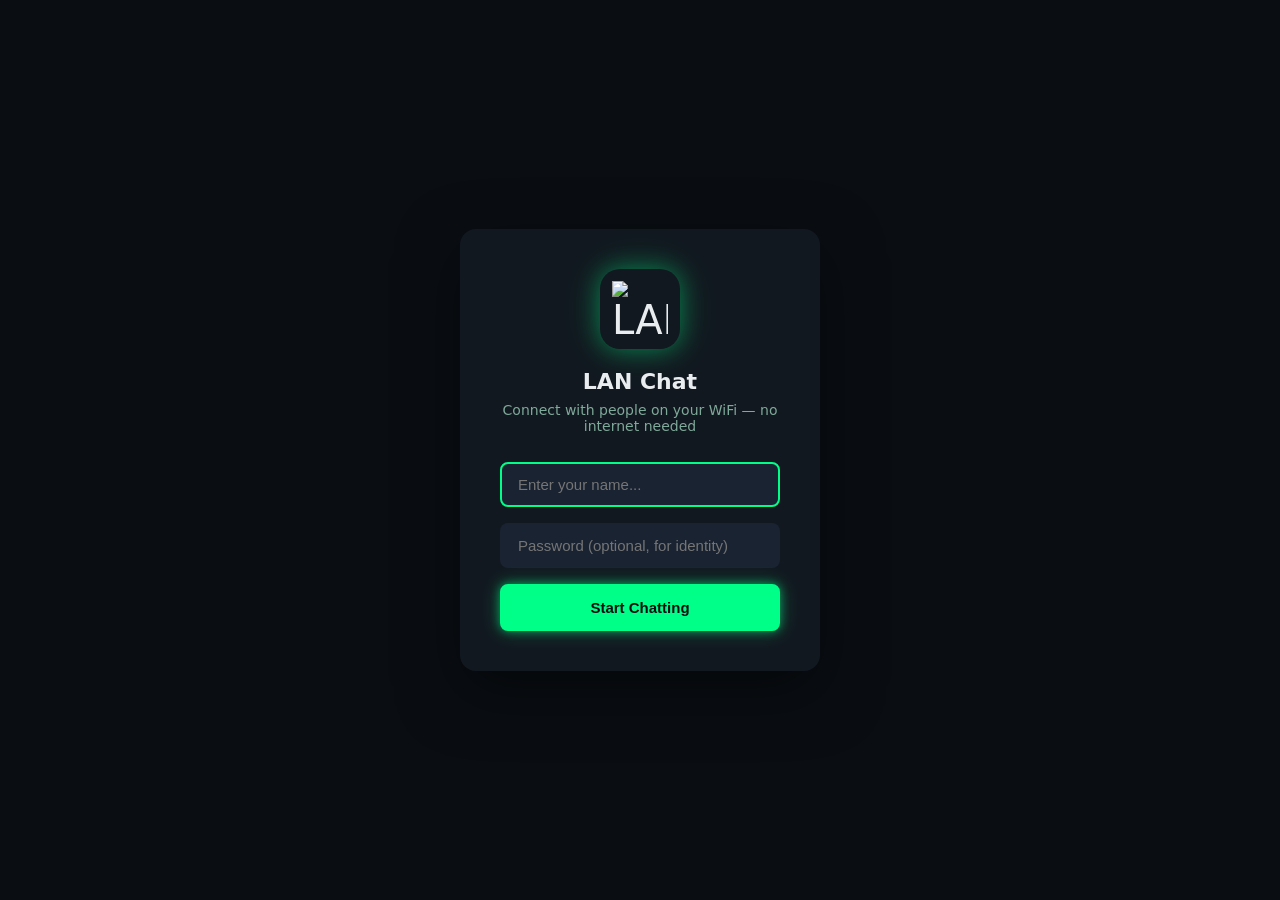
==== lan-chat-final/templates/index.html @ 5bfc0ddd "feat: proper DEV_MODE debug panel — hidden from users, auto on localhost, manual via localStorage" ====
<!DOCTYPE html>
<html lang="en">

<head>
  <meta charset="UTF-8">
  <meta name="viewport" content="width=device-width, initial-scale=1, viewport-fit=cover">
  <title>LAN Chat</title>
  <link rel="manifest" href="/static/manifest.json">
  <link rel="icon" type="image/svg+xml" href="/static/icon.svg">
  <link rel="apple-touch-icon" href="/static/icon.svg">
  <link rel="preconnect" href="https://fonts.googleapis.com">
  <link href="https://fonts.googleapis.com/css2?family=Segoe+UI:wght@400;500;600&display=swap" rel="stylesheet">
  <!-- Emoji Picker (bundled locally - works offline) -->
  <script src="/static/emoji-picker.js" type="module"></script>
  <!-- Socket.IO -->
  <script src="https://cdn.socket.io/4.7.2/socket.io.min.js"></script>

  <style>
    :root {
      --bg-primary: #0a0e13;
      --bg-secondary: #121820;
      --bg-tertiary: #1a2332;
      --bg-chat: #050a0f;
      --bubble-me: #004d3d;
      --bubble-other: #151d28;
      --text-primary: #e9edef;
      --text-secondary: #7fa999;
      --text-muted: #5a7871;
      --accent: #00ff88;
      --accent-hover: #00ff99;
      --accent-dark: #00aa66;
      --border: #1a2f28;
      --danger: #ff4455;
      --icon-btn: #00ff88;
      --neon-glow: 0 0 10px rgba(0, 255, 136, 0.5), 0 0 20px rgba(0, 255, 136, 0.3);
      --neon-glow-strong: 0 0 15px rgba(0, 255, 136, 0.8), 0 0 30px rgba(0, 255, 136, 0.4);
    }

    * {
      margin: 0;
      padding: 0;
      box-sizing: border-box;
    }

    /* ── Base layout (desktop-first) ────────────────────────────────────────── */
    html,
    body {
      height: 100%;
      margin: 0;
      padding: 0;
    }

    body {
      font-family: 'Segoe UI', -apple-system, system-ui, sans-serif;
      background: var(--bg-primary);
      color: var(--text-primary);
      height: 100vh;
      overflow: hidden;
    }

    /* Mobile: use dynamic viewport height so keyboard doesn't push content off */
    @media (max-width: 768px) {

      html,
      body {
        height: 100dvh;
        overflow: hidden;
        /* Safe-area insets for notched phones */
        padding-top: env(safe-area-inset-top);
        padding-bottom: env(safe-area-inset-bottom);
        padding-left: env(safe-area-inset-left);
        padding-right: env(safe-area-inset-right);
      }
    }

    /* LOGIN SCREEN */
    #login-screen {
      position: fixed;
      inset: 0;
      background: var(--bg-primary);
      display: flex;
      align-items: center;
      justify-content: center;
      z-index: 1000;
    }

    .login-box {
      background: var(--bg-secondary);
      border-radius: 16px;
      padding: 40px;
      width: 360px;
      text-align: center;
      box-shadow: 0 20px 60px rgba(0, 0, 0, 0.5);
    }

    .login-logo {
      width: 80px;
      height: 80px;
      background: transparent;
      border-radius: 20px;
      display: flex;
      align-items: center;
      justify-content: center;
      margin: 0 auto 20px;
      font-size: 40px;
      box-shadow: 0 0 24px rgba(0, 255, 136, 0.4), 0 0 48px rgba(0, 255, 136, 0.15);
    }

    .login-box h1 {
      font-size: 22px;
      margin-bottom: 8px;
    }

    .login-box p {
      color: var(--text-secondary);
      font-size: 14px;
      margin-bottom: 28px;
    }

    .login-input {
      width: 100%;
      background: var(--bg-tertiary);
      border: 2px solid transparent;
      border-radius: 8px;
      padding: 12px 16px;
      color: var(--text-primary);
      font-size: 15px;
      outline: none;
      transition: border-color 0.2s;
      margin-bottom: 16px;
    }

    .login-input:focus {
      border-color: var(--accent);
    }

    .login-btn {
      width: 100%;
      background: var(--accent);
      color: #0a0e13;
      border: 2px solid var(--accent);
      border-radius: 8px;
      padding: 13px;
      font-size: 15px;
      font-weight: 600;
      cursor: pointer;
      transition: all 0.3s;
      box-shadow: var(--neon-glow), inset 0 0 10px rgba(0, 255, 136, 0.2);
    }

    .login-btn:hover {
      background: var(--accent-hover);
      box-shadow: var(--neon-glow-strong), inset 0 0 15px rgba(0, 255, 136, 0.3);
      transform: scale(1.02);
    }

    .login-btn:active {
      transform: scale(0.98);
    }

    /* APP LAYOUT — desktop default */
    #app {
      display: none;
      height: 100vh;
      flex-direction: row;
    }

    /* Mobile override */
    @media (max-width: 768px) {
      #app {
        height: 100dvh;
        flex-direction: column;
      }
    }

    /* SIDEBAR */
    .sidebar {
      width: 360px;
      min-width: 300px;
      background: linear-gradient(180deg, var(--bg-secondary) 0%, var(--bg-primary) 100%);
      display: flex;
      flex-direction: column;
      border-right: 2px solid var(--accent);
      flex-shrink: 0;
      box-shadow: -2px 0 20px rgba(0, 255, 136, 0.1);
    }

    .sidebar-header {
      display: flex;
      align-items: center;
      justify-content: space-between;
      padding: 10px 16px;
      background: linear-gradient(90deg, rgba(0, 255, 136, 0.05) 0%, transparent 100%);
      height: 60px;
      flex-shrink: 0;
      border-bottom: 1px solid var(--border);
    }

    .my-avatar {
      width: 40px;
      height: 40px;
      border-radius: 50%;
      display: flex;
      align-items: center;
      justify-content: center;
      font-size: 18px;
      font-weight: 600;
      cursor: pointer;
      border: 2px solid rgba(255, 255, 255, 0.2);
      box-shadow: 0 4px 12px rgba(0, 0, 0, 0.3);
      transition: transform 0.2s, box-shadow 0.2s;
    }

    .my-avatar:hover {
      transform: scale(1.05);
      box-shadow: 0 6px 16px rgba(0, 168, 132, 0.3);
    }

    .sidebar-title {
      font-size: 20px;
      font-weight: 600;
    }

    .search-bar {
      padding: 8px 12px;
      background: var(--bg-secondary);
      flex-shrink: 0;
    }

    .search-input {
      width: 100%;
      background: var(--bg-primary);
      border: none;
      border-radius: 8px;
      padding: 9px 14px 9px 38px;
      color: var(--text-primary);
      font-size: 14px;
      outline: none;
      position: relative;
    }

    .search-wrap {
      position: relative;
    }

    .search-icon {
      position: absolute;
      left: 12px;
      top: 50%;
      transform: translateY(-50%);
      color: var(--text-muted);
      font-size: 14px;
      pointer-events: none;
    }

    .chat-list {
      flex: 1;
      overflow-y: auto;
    }

    .chat-list::-webkit-scrollbar {
      width: 6px;
    }

    .chat-list::-webkit-scrollbar-thumb {
      background: var(--bg-tertiary);
      border-radius: 3px;
    }

    .chat-item {
      display: flex;
      align-items: center;
      gap: 13px;
      padding: 12px 16px;
      cursor: pointer;
      border-bottom: 1px solid var(--border);
      transition: all 0.2s;
      border-left: 3px solid transparent;
    }

    .chat-item:hover {
      background: linear-gradient(90deg, rgba(0, 255, 136, 0.05) 0%, transparent 100%);
      border-left-color: var(--accent);
      transform: translateX(4px);
    }

    .chat-item.active {
      background: linear-gradient(90deg, rgba(0, 255, 136, 0.1) 0%, transparent 100%);
      border-left-color: var(--accent);
      box-shadow: inset 0 0 10px rgba(0, 255, 136, 0.05);
    }

    .chat-avatar {
      width: 49px;
      height: 49px;
      border-radius: 50%;
      display: flex;
      align-items: center;
      justify-content: center;
      font-size: 20px;
      font-weight: 600;
      flex-shrink: 0;
      border: 2px solid rgba(255, 255, 255, 0.15);
      box-shadow: 0 2px 8px rgba(0, 0, 0, 0.3);
    }

    .chat-item-info {
      flex: 1;
      min-width: 0;
    }

    .chat-item-name {
      font-size: 15px;
      font-weight: 500;
      margin-bottom: 3px;
    }

    .chat-item-preview {
      font-size: 13px;
      color: var(--text-muted);
      white-space: nowrap;
      overflow: hidden;
      text-overflow: ellipsis;
    }

    .online-dot {
      width: 10px;
      height: 10px;
      background: var(--accent);
      border-radius: 50%;
      flex-shrink: 0;
    }

    /* CHAT AREA */
    .chat-area {
      flex: 1;
      display: flex;
      flex-direction: column;
      background: var(--bg-chat);
      min-width: 0;
    }

    .chat-header {
      display: flex;
      align-items: center;
      gap: 12px;
      padding: 10px 16px;
      background: linear-gradient(90deg, rgba(0, 255, 136, 0.05) 0%, transparent 100%);
      height: 60px;
      flex-shrink: 0;
      border-bottom: 2px solid var(--accent);
      box-shadow: 0 2px 15px rgba(0, 255, 136, 0.1);
    }

    .chat-header-avatar {
      width: 40px;
      height: 40px;
      border-radius: 50%;
      display: flex;
      align-items: center;
      justify-content: center;
      font-size: 18px;
      font-weight: 600;
      border: 2px solid rgba(255, 255, 255, 0.15);
      box-shadow: 0 2px 8px rgba(0, 0, 0, 0.3);
    }

    .chat-header-info {
      flex: 1;
    }

    .chat-header-name {
      font-size: 16px;
      font-weight: 600;
    }

    .chat-header-status {
      font-size: 12px;
      color: var(--text-secondary);
    }

    .header-actions {
      display: flex;
      gap: 6px;
    }

    .icon-btn {
      width: 40px;
      height: 40px;
      background: none;
      border: none;
      border-radius: 50%;
      color: var(--icon-btn);
      font-size: 20px;
      cursor: pointer;
      display: flex;
      align-items: center;
      justify-content: center;
      transition: all 0.2s;
    }

    .icon-btn svg {
      stroke: var(--icon-btn);
    }

    .icon-btn:hover {
      color: var(--accent);
      background: rgba(0, 255, 136, 0.1);
      box-shadow: 0 0 10px rgba(0, 255, 136, 0.4);
      transform: scale(1.1);
    }

    .icon-btn:hover svg {
      stroke: var(--accent);
      filter: drop-shadow(0 0 6px rgba(0, 255, 136, 0.6));
    }

    .icon-btn.danger:hover {
      background: rgba(239, 68, 68, 0.15);
      color: var(--danger);
    }

    /* MESSAGES */
    #messages {
      flex: 1;
      overflow-y: auto;
      padding: 12px 8%;
      display: flex;
      flex-direction: column;
      gap: 2px;
      background-image: url('/static/wallpaper.svg');
      background-size: cover;
      background-attachment: fixed;
    }

    #messages::-webkit-scrollbar {
      width: 6px;
    }

    #messages::-webkit-scrollbar-thumb {
      background: var(--bg-tertiary);
      border-radius: 3px;
    }

    .msg-wrapper {
      display: flex;
      margin: 2px 0;
    }

    .msg-wrapper.me {
      justify-content: flex-end;
    }

    .msg-wrapper.other {
      justify-content: flex-start;
    }

    .bubble {
      max-width: 65%;
      padding: 10px 13px 8px;
      border-radius: 10px;
      position: relative;
      word-break: break-word;
      line-height: 1.4;
      font-size: 14.5px;
      backdrop-filter: blur(4px);
    }

    .msg-wrapper.me .bubble {
      background: linear-gradient(135deg, #004d3d 0%, #003d2f 100%);
      border-top-right-radius: 2px;
      border-left: 2px solid var(--accent);
      box-shadow: 0 0 8px rgba(0, 255, 136, 0.2), inset 0 0 8px rgba(0, 255, 136, 0.1);
    }

    .msg-wrapper.other .bubble {
      background: linear-gradient(135deg, #1a2332 0%, #141d28 100%);
      border-top-left-radius: 2px;
      border-right: 2px solid rgba(0, 255, 136, 0.3);
      box-shadow: 0 0 6px rgba(0, 0, 0, 0.3);
    }

    .bubble-sender {
      font-size: 12px;
      font-weight: 600;
      margin-bottom: 3px;
    }

    .bubble-text {
      white-space: pre-wrap;
    }

    .bubble-time {
      font-size: 11px;
      color: rgba(255, 255, 255, 0.45);
      text-align: right;
      margin-top: 4px;
      float: right;
      margin-left: 8px;
    }

    .bubble img {
      max-width: 280px;
      max-height: 280px;
      border-radius: 6px;
      display: block;
      cursor: pointer;
    }

    .bubble audio {
      width: 220px;
      height: 36px;
      display: block;
      margin-top: 4px;
    }

    .file-attach {
      display: flex;
      align-items: center;
      gap: 10px;
      background: rgba(255, 255, 255, 0.08);
      border-radius: 6px;
      padding: 8px 12px;
      text-decoration: none;
      color: var(--text-primary);
      min-width: 180px;
    }

    .file-attach-icon {
      font-size: 24px;
    }

    .file-attach-name {
      font-size: 13px;
      font-weight: 500;
      overflow: hidden;
      text-overflow: ellipsis;
      white-space: nowrap;
      max-width: 160px;
    }

    .file-attach-size {
      font-size: 11px;
      color: var(--text-muted);
    }

    .system-msg {
      text-align: center;
      color: var(--text-muted);
      font-size: 12px;
      padding: 8px 16px;
      background: rgba(255, 255, 255, 0.05);
      border-radius: 8px;
      margin: 6px auto;
      width: fit-content;
    }

    /* TYPING INDICATOR */
    #typing-indicator {
      padding: 4px 8%;
      min-height: 20px;
      font-size: 12px;
      color: var(--accent);
      font-style: italic;
      flex-shrink: 0;
    }

    /* INPUT AREA */
    .input-area {
      display: flex;
      align-items: flex-end;
      gap: 6px;
      padding: 8px 10px;
      /* Extra bottom padding for phones with home indicator */
      padding-bottom: max(8px, env(safe-area-inset-bottom));
      background: var(--bg-secondary);
      flex-shrink: 0;
      position: sticky;
      bottom: 0;
      z-index: 10;
    }

    .input-box {
      flex: 1;
      background: var(--bg-secondary);
      border: 1.5px solid var(--accent);
      border-radius: 10px;
      padding: 11px 14px;
      color: var(--text-primary);
      font-size: 15px;
      font-family: inherit;
      outline: none;
      resize: none;
      max-height: 120px;
      min-height: 44px;
      line-height: 1.4;
      transition: all 0.3s;
      box-shadow: inset 0 0 8px rgba(0, 255, 136, 0.08);
    }

    .input-box:focus {
      box-shadow: inset 0 0 8px rgba(0, 255, 136, 0.15), 0 0 10px rgba(0, 255, 136, 0.3);
      border-color: var(--accent-hover);
    }

    .input-box::placeholder {
      color: var(--text-muted);
    }

    .send-btn {
      width: 44px;
      height: 44px;
      background: var(--accent);
      border: 2px solid var(--accent);
      border-radius: 50%;
      color: #0a0e13;
      font-size: 18px;
      cursor: pointer;
      display: flex;
      align-items: center;
      justify-content: center;
      flex-shrink: 0;
      transition: all 0.3s;
      box-shadow: var(--neon-glow), inset 0 0 8px rgba(0, 255, 136, 0.2);
      font-weight: 600;
    }

    .send-btn:hover {
      background: var(--accent-hover);
      box-shadow: var(--neon-glow-strong), inset 0 0 12px rgba(0, 255, 136, 0.3);
      transform: scale(1.05);
    }

    .send-btn:active {
      transform: scale(0.93);
    }

    /* EMOJI PICKER */
    #emoji-container {
      position: absolute;
      bottom: 70px;
      left: 10px;
      z-index: 100;
      display: none;
      box-shadow: 0 10px 40px rgba(0, 0, 0, 0.5);
      border-radius: 12px;
      overflow: hidden;
    }

    emoji-picker {
      --background: var(--bg-secondary);
      --border-color: var(--border);
      --button-hover-background: var(--bg-tertiary);
      --category-emoji-padding: 0.5rem;
      --emoji-padding: 0.4rem;
      --emoji-size: 1.3rem;
      --input-border-color: var(--border);
      --input-border-radius: 6px;
      --input-font-color: var(--text-primary);
      --input-placeholder-color: var(--text-muted);
      --num-columns: 8;
      --outline-color: var(--accent);
      --indicator-color: var(--accent);
      width: 340px;
      height: 360px;
    }

    /* FILE INPUT HIDDEN */
    #file-input {
      display: none;
    }

    /* ── CALL OVERLAY ──────────────────────────────────────────────────── */
    #call-overlay {
      display: none;
      position: fixed;
      inset: 0;
      background: #0a0e13;
      z-index: 999;
      flex-direction: column;
    }

    #call-overlay.active {
      display: flex;
    }

    /* Video PiP wrapper — only shown for video calls */
    #call-video-pip {
      position: absolute;
      inset: 0;
      z-index: 0;
    }

    /* Remote video fills the whole overlay */
    #remote-video {
      position: absolute;
      inset: 0;
      width: 100%;
      height: 100%;
      object-fit: cover;
      background: #111;
      border-radius: 0;
    }

    /* Local (self) video — PiP in top-right corner */
    #local-video {
      position: absolute;
      top: 16px;
      right: 16px;
      width: 120px;
      height: 90px;
      object-fit: cover;
      background: #1a2332;
      border-radius: 12px;
      border: 2px solid rgba(0, 255, 136, 0.4);
      box-shadow: 0 4px 20px rgba(0, 0, 0, 0.6);
      z-index: 2;
      cursor: pointer;
    }

    /* Gradient scrim at the bottom so text/buttons are readable */
    #call-overlay::after {
      content: '';
      position: absolute;
      bottom: 0;
      left: 0;
      right: 0;
      height: 55%;
      background: linear-gradient(to top, rgba(0, 0, 0, 0.85) 0%, transparent 100%);
      pointer-events: none;
      z-index: 1;
    }

    /* Info + controls sit above the scrim */
    #call-ui {
      position: absolute;
      bottom: 0;
      left: 0;
      right: 0;
      z-index: 3;
      display: flex;
      flex-direction: column;
      align-items: center;
      padding-bottom: max(32px, env(safe-area-inset-bottom));
      gap: 6px;
    }

    /* Avatar shown when no remote video */
    .call-avatar {
      width: 96px;
      height: 96px;
      border-radius: 50%;
      display: flex;
      align-items: center;
      justify-content: center;
      font-size: 44px;
      font-weight: 700;
      margin-bottom: 12px;
      animation: pulse 2s infinite;
      border: 3px solid rgba(255, 255, 255, 0.2);
      box-shadow: 0 8px 32px rgba(0, 0, 0, 0.5), 0 0 24px rgba(0, 168, 132, 0.25);
    }

    @keyframes pulse {

      0%,
      100% {
        box-shadow: 0 0 0 0 rgba(0, 168, 132, 0.4);
      }

      50% {
        box-shadow: 0 0 0 20px rgba(0, 168, 132, 0);
      }
    }

    .call-name {
      font-size: 26px;
      font-weight: 600;
      text-shadow: 0 2px 8px rgba(0, 0, 0, 0.8);
    }

    .call-status {
      color: var(--text-secondary);
      font-size: 14px;
      text-shadow: 0 1px 4px rgba(0, 0, 0, 0.8);
      margin-bottom: 20px;
    }

    .call-buttons {
      display: flex;
      gap: 20px;
      align-items: center;
      margin-bottom: 8px;
    }

    /* Base pill button */
    .call-btn {
      height: 60px;
      min-width: 60px;
      border-radius: 30px;
      border: none;
      cursor: pointer;
      display: flex;
      align-items: center;
      justify-content: center;
      transition: all 0.22s;
      backdrop-filter: blur(8px);
      padding: 0 20px;
    }

    .call-btn svg {
      width: 26px;
      height: 26px;
      flex-shrink: 0;
    }

    .call-btn:hover {
      transform: scale(1.07);
    }

    .call-btn:active {
      transform: scale(0.93);
    }

    /* End call — wide red pill */
    .call-btn.end {
      background: #e53935;
      padding: 0 28px;
      box-shadow: 0 4px 24px rgba(229, 57, 53, 0.55);
    }

    .call-btn.end svg {
      fill: #fff;
    }

    .call-btn.end:hover {
      background: #ef5350;
      box-shadow: 0 4px 32px rgba(229, 57, 53, 0.8);
    }

    /* Accept — green pill */
    .call-btn.accept {
      background: var(--accent);
      padding: 0 28px;
      box-shadow: var(--neon-glow);
    }

    .call-btn.accept svg {
      fill: #0a0e13;
    }

    .call-btn.accept:hover {
      box-shadow: var(--neon-glow-strong);
    }

    /* Reject — red pill */
    .call-btn.reject {
      background: #e53935;
      padding: 0 28px;
      box-shadow: 0 4px 24px rgba(229, 57, 53, 0.55);
    }

    .call-btn.reject svg {
      fill: #fff;
    }

    .call-btn.reject:hover {
      background: #ef5350;
    }

    /* Mute — dark pill, accent icon */
    .call-btn.mute {
      background: rgba(26, 35, 50, 0.85);
      border: 1.5px solid rgba(0, 255, 136, 0.25);
    }

    .call-btn.mute svg {
      fill: #e9edef;
    }

    .call-btn.mute:hover {
      border-color: var(--accent);
    }

    /* Muted state — red tint */
    .call-btn.mute.active-mute {
      background: rgba(229, 57, 53, 0.2);
      border-color: rgba(229, 57, 53, 0.5);
    }

    .call-btn.mute.active-mute svg {
      fill: #ef5350;
    }

    /* Camera — dark pill, accent icon */
    .call-btn.vid {
      background: rgba(26, 35, 50, 0.85);
      border: 1.5px solid rgba(0, 255, 136, 0.25);
    }

    .call-btn.vid svg {
      fill: #e9edef;
    }

    .call-btn.vid:hover {
      border-color: var(--accent);
    }

    /* Camera off state — red tint */
    .call-btn.vid.cam-off {
      background: rgba(229, 57, 53, 0.2);
      border-color: rgba(229, 57, 53, 0.5);
    }

    .call-btn.vid.cam-off svg {
      fill: #ef5350;
    }

    @media (max-width: 768px) {
      #local-video {
        width: 90px;
        height: 68px;
        top: 12px;
        right: 12px;
      }

      .call-btn {
        height: 54px;
        min-width: 54px;
        border-radius: 27px;
      }

      .call-btn svg {
        width: 22px;
        height: 22px;
      }

      .call-btn.end,
      .call-btn.accept,
      .call-btn.reject {
        padding: 0 22px;
      }
    }

    /* RECORD UI */
    #record-bar {
      display: none;
      align-items: center;
      gap: 10px;
      padding: 0 14px;
      background: var(--bg-secondary);
      height: 60px;
      position: absolute;
      bottom: 0;
      left: 0;
      right: 0;
      z-index: 10;
    }

    #record-bar.active {
      display: flex;
    }

    .record-dot {
      width: 12px;
      height: 12px;
      background: #ef4444;
      border-radius: 50%;
      animation: blink 1s infinite;
    }

    @keyframes blink {

      0%,
      100% {
        opacity: 1
      }

      50% {
        opacity: 0.3
      }
    }

    #record-time {
      color: var(--text-secondary);
      font-size: 14px;
      min-width: 50px;
    }

    .rec-cancel {
      background: none;
      border: none;
      color: var(--text-muted);
      font-size: 22px;
      cursor: pointer;
      margin-left: auto;
    }

    .rec-send {
      background: var(--accent);
      border: none;
      border-radius: 50%;
      width: 44px;
      height: 44px;
      color: white;
      font-size: 20px;
      cursor: pointer;
      display: flex;
      align-items: center;
      justify-content: center;
    }

    /* IMAGE LIGHTBOX */
    #lightbox {
      display: none;
      position: fixed;
      inset: 0;
      background: rgba(0, 0, 0, 0.9);
      z-index: 1000;
      align-items: center;
      justify-content: center;
      cursor: zoom-out;
    }

    #lightbox.active {
      display: flex;
    }

    #lightbox img {
      max-width: 90vw;
      max-height: 90vh;
      border-radius: 8px;
    }

    /* PLACEHOLDER */
    .chat-placeholder {
      flex: 1;
      display: flex;
      flex-direction: column;
      align-items: center;
      justify-content: center;
      gap: 16px;
      color: var(--text-muted);
    }

    .chat-placeholder-icon {
      font-size: 80px;
      opacity: 0.3;
    }

    .chat-placeholder h2 {
      font-size: 32px;
      color: var(--text-secondary);
      font-weight: 300;
    }

    .chat-placeholder p {
      font-size: 14px;
      text-align: center;
      max-width: 320px;
      line-height: 1.6;
    }

    /* SCROLLBAR */
    ::-webkit-scrollbar {
      width: 6px;
    }

    ::-webkit-scrollbar-track {
      background: transparent;
    }

    ::-webkit-scrollbar-thumb {
      background: var(--bg-tertiary);
      border-radius: 3px;
    }

    /* No chat selected */
    .no-chat {
      display: flex;
    }

    /* ── Reputation badges ─────────────────────────────────────────────── */
    .rep-badge {
      display: inline-block;
      font-size: 9px;
      font-weight: 700;
      padding: 1px 5px;
      border-radius: 6px;
      margin-left: 5px;
      vertical-align: middle;
      letter-spacing: 0.5px;
      text-transform: uppercase;
    }

    .rep-new {
      background: rgba(255, 255, 255, 0.1);
      color: #7fa999;
    }

    .rep-active {
      background: rgba(0, 255, 136, 0.15);
      color: #00ff88;
    }

    .rep-trusted {
      background: rgba(0, 255, 136, 0.3);
      color: #00ff88;
      box-shadow: 0 0 6px rgba(0, 255, 136, 0.4);
    }

    /* ── Vote-to-hide button ───────────────────────────────────────────── */
    .vote-hide-btn {
      background: none;
      border: none;
      cursor: pointer;
      font-size: 11px;
      opacity: 0;
      transition: opacity 0.2s;
      padding: 0 2px;
      margin-left: 4px;
      vertical-align: middle;
    }

    .bubble:hover .vote-hide-btn {
      opacity: 0.6;
    }

    .vote-hide-btn:hover {
      opacity: 1 !important;
    }

    .vote-count {
      font-size: 10px;
      color: var(--text-muted);
      margin-left: 4px;
    }

    /* ── Toast notification ────────────────────────────────────────────── */
    #toast {
      position: fixed;
      bottom: 80px;
      left: 50%;
      transform: translateX(-50%) translateY(20px);
      background: rgba(0, 255, 136, 0.15);
      border: 1px solid rgba(0, 255, 136, 0.4);
      color: var(--accent);
      padding: 8px 18px;
      border-radius: 20px;
      font-size: 13px;
      pointer-events: none;
      opacity: 0;
      transition: opacity 0.3s, transform 0.3s;
      z-index: 2000;
      white-space: nowrap;
    }

    #toast.show {
      opacity: 1;
      transform: translateX(-50%) translateY(0);
    }

    /* Allow clicks on buttons inside toast */
    #toast button {
      pointer-events: auto;
    }

    /* ── Connection state banner ───────────────────────────────────────────── */
    #conn-banner {
      display: none;
      position: fixed;
      top: 0;
      left: 0;
      right: 0;
      z-index: 9999;
      text-align: center;
      font-size: 13px;
      font-weight: 600;
      padding: 6px 12px;
      /* Push content down so it doesn't overlap the banner */
      transition: background 0.3s, color 0.3s;
    }

    /* When banner is visible, nudge the app down */
    body.conn-banner-visible #app,
    body.conn-banner-visible #login-screen {
      padding-top: 30px;
    }

    /* ── Mobile touch improvements ─────────────────────────────────────────── */
    /* Prevent text selection during long-press */
    .chat-item,
    .bubble-sender {
      -webkit-user-select: none;
      user-select: none;
      -webkit-touch-callout: none;
    }

    /* ── Single mobile breakpoint (768px) — all mobile overrides live here ── */
    @media (max-width: 768px) {

      /* Larger tap targets */
      .icon-btn {
        width: 44px;
        height: 44px;
      }

      .send-btn {
        width: 48px;
        height: 48px;
      }

      .call-btn {
        width: 72px;
        height: 72px;
      }

      /* Full-width chat area */
      #app {
        flex-direction: column;
      }

      .chat-area {
        width: 100%;
      }

      /* Sidebar slides in as a fixed overlay — toggled via ☰ button */
      .sidebar {
        display: none;
        position: fixed;
        top: 0;
        left: 0;
        bottom: 0;
        width: 85vw;
        max-width: 320px;
        z-index: 500;
        box-shadow: 4px 0 20px rgba(0, 0, 0, 0.6);
      }

      .sidebar.mobile-open {
        display: flex;
      }

      /* Dim overlay behind open sidebar */
      .sidebar-overlay {
        display: none;
        position: fixed;
        inset: 0;
        background: rgba(0, 0, 0, 0.5);
        z-index: 499;
      }

      .sidebar-overlay.active {
        display: block;
      }

      /* Show toggle buttons only on mobile */
      #sidebar-open-btn {
        display: block !important;
      }

      #sidebar-close-btn {
        display: block !important;
      }

      /* Login box fits small screens */
      .login-box {
        width: 92vw;
        padding: 28px 20px;
      }
    }
  </style>
</head>

<body>

  <!-- LOGIN -->
  <div id="login-screen">
    <div class="login-box">
      <div class="login-logo">
        <img src="/static/icon.svg" alt="LAN Chat" style="width:56px;height:56px;display:block;">
      </div>
      <h1>LAN Chat</h1>
      <p>Connect with people on your WiFi — no internet needed</p>
      <input type="text" id="username-input" class="login-input" placeholder="Enter your name..." maxlength="20"
        autocomplete="off" />
      <input type="text" id="password-input" class="login-input" placeholder="Password (optional, for identity)"
        autocomplete="off" />
      <button class="login-btn" onclick="doLogin()">Start Chatting</button>
    </div>
  </div>

  <!-- CONNECTION STATE BANNER -->
  <div id="conn-banner" style="display:none;position:fixed;top:0;left:0;right:0;z-index:9999;
       text-align:center;font-size:13px;font-weight:600;padding:6px 12px;
       transition:background 0.3s,color 0.3s;">
  </div>

  <!-- SIDEBAR OVERLAY (mobile) -->
  <div class="sidebar-overlay" id="sidebar-overlay" onclick="toggleSidebar(false)"></div>

  <!-- MAIN APP -->
  <div id="app">
    <!-- SIDEBAR -->
    <div class="sidebar" id="sidebar">
      <div class="sidebar-header">
        <div id="my-avatar" class="my-avatar" title="Your profile"></div>
        <span class="sidebar-title" id="my-name">LAN Chat</span>
        <!-- Close button — only visible on mobile when sidebar is open -->
        <button id="sidebar-close-btn" onclick="toggleSidebar(false)" style="display:none;background:none;border:none;color:var(--accent);
                 font-size:22px;cursor:pointer;padding:4px 8px;margin-left:auto;" title="Close">✕</button>
      </div>

      <div class="search-bar">
        <div class="search-wrap">
          <span class="search-icon">🔍</span>
          <input type="text" class="search-input" placeholder="Search or start new chat" id="search-box"
            oninput="filterChats()" />
        </div>
      </div>

      <div class="chat-list" id="chat-list">
        <!-- Global chat always first -->
        <div class="chat-item active" onclick="switchChat('global')" id="chat-item-global">
          <div class="chat-avatar" style="background:#1a4a3a; font-size:22px;">🌍</div>
          <div class="chat-item-info">
            <div class="chat-item-name">Global Chat</div>
            <div class="chat-item-preview" id="preview-global">Everyone on the network</div>
          </div>
        </div>
        <!-- Users will appear here -->
      </div>

      <!-- Room action buttons at the bottom of the sidebar -->
      <div style="display:flex;gap:6px;padding:8px 12px;border-top:1px solid var(--border);flex-shrink:0;">
        <button onclick="openRoomModal('create')" style="flex:1;background:var(--bg-tertiary);border:1px solid var(--accent);color:var(--accent);
                 border-radius:8px;padding:8px 4px;font-size:12px;font-weight:600;cursor:pointer;
                 transition:all 0.2s;" title="Create a new room">
          ＋ New Room
        </button>
        <button onclick="openRoomModal('join')" style="flex:1;background:var(--bg-tertiary);border:1px solid var(--border);color:var(--text-secondary);
                 border-radius:8px;padding:8px 4px;font-size:12px;font-weight:600;cursor:pointer;
                 transition:all 0.2s;" title="Join a private room by ID">
          🔑 Join Private
        </button>
      </div>
    </div>

    <!-- CHAT AREA -->
    <div class="chat-area" id="chat-area">
      <!-- Placeholder when no DM selected -->
      <div class="chat-placeholder" id="chat-placeholder">
        <div class="chat-placeholder-icon">💬</div>
        <h2>LAN Chat</h2>
        <p>Select a chat to start messaging, or go to Global Chat to talk with everyone on the network.</p>
      </div>

      <!-- Active chat view (hidden by default, shown when chat selected) -->
      <div id="active-chat" style="display:none; flex-direction:column; flex:1; min-height:0;">
        <div class="chat-header">
          <!-- ☰ sidebar toggle — only visible on mobile -->
          <button id="sidebar-open-btn" onclick="toggleSidebar(true)" style="display:none;background:none;border:none;color:var(--accent);
                   font-size:22px;cursor:pointer;padding:4px 8px;flex-shrink:0;" title="Chats">☰</button>
          <div class="chat-header-avatar" id="header-avatar"></div>
          <div class="chat-header-info">
            <div class="chat-header-name" id="header-name">Global Chat</div>
            <div class="chat-header-status" id="header-status">Everyone online</div>
          </div>
          <div class="header-actions">
            <button class="icon-btn neon-icon" onclick="startCall('voice')" title="Voice call">
              <svg width="20" height="20" viewBox="0 0 24 24" fill="none" stroke="currentColor" stroke-width="2"
                stroke-linecap="round" stroke-linejoin="round">
                <path
                  d="M22 16.92v3a2 2 0 0 1-2.18 2 19.79 19.79 0 0 1-8.63-3.07 19.5 19.5 0 0 1-6-6 19.79 19.79 0 0 1-3.07-8.67A2 2 0 0 1 4.11 2h3a2 2 0 0 1 2 1.72 12.84 12.84 0 0 0 .7 2.81 2 2 0 0 1-.45 2.11L8.09 9.91a16 16 0 0 0 6 6l1.27-1.27a2 2 0 0 1 2.11-.45 12.84 12.84 0 0 0 2.81.7A2 2 0 0 1 22 16.92z">
                </path>
              </svg>
            </button>
            <button class="icon-btn neon-icon" onclick="startCall('video')" title="Video call">
              <svg width="20" height="20" viewBox="0 0 24 24" fill="none" stroke="currentColor" stroke-width="2"
                stroke-linecap="round" stroke-linejoin="round">
                <polygon points="23 7 16 12 23 17 23 7"></polygon>
                <rect x="1" y="5" width="15" height="14" rx="2" ry="2"></rect>
              </svg>
            </button>
          </div>
        </div>

        <!-- Private room ID banner — shown only for private rooms, stays visible -->
        <div id="room-id-banner" style="display:none;align-items:center;justify-content:center;
             gap:10px;padding:6px 16px;background:rgba(0,255,136,0.07);
             border-bottom:1px solid rgba(0,255,136,0.2);flex-shrink:0;flex-wrap:wrap;">
          <span style="font-size:12px;color:var(--text-secondary);">🔑 Room ID:</span>
          <code id="room-id-display" style="font-family:monospace;font-size:13px;font-weight:700;
               color:var(--accent);letter-spacing:2px;"></code>
          <button onclick="copyRoomId()" id="copy-room-id-btn" style="background:rgba(0,255,136,0.15);border:1px solid rgba(0,255,136,0.4);
                   color:var(--accent);border-radius:6px;padding:3px 10px;font-size:12px;
                   cursor:pointer;font-weight:600;transition:all 0.2s;">
            📋 Copy
          </button>
          <span style="font-size:11px;color:var(--text-muted);">
            Key: <code id="room-key-fingerprint"
              style="font-family:monospace;color:var(--text-secondary);font-size:11px;">—</code>
          </span>
        </div>

        <div id="messages"></div>
        <div id="typing-indicator"></div>

        <div class="input-area" id="input-area">
          <button class="icon-btn" onclick="toggleEmoji()" title="Emoji" id="emoji-btn">😊</button>
          <button class="icon-btn" onclick="document.getElementById('file-input').click()"
            title="Attach file">📎</button>
          <input type="file" id="file-input" accept="image/*,video/*,audio/*,application/pdf,.doc,.docx,.txt"
            onchange="sendFile(this)" />
          <textarea class="input-box" id="msg-input" placeholder="Type a message" rows="1" onkeydown="handleKey(event)"
            oninput="onTyping(this)"></textarea>
          <button class="icon-btn" id="mic-btn" onclick="toggleRecord()" title="Voice message">🎤</button>
          <button class="send-btn" onclick="sendMessage()" title="Send">➤</button>
        </div>

        <!-- Emoji Picker -->
        <div id="emoji-container">
          <emoji-picker></emoji-picker>
        </div>

        <!-- Record bar -->
        <div id="record-bar">
          <div class="record-dot"></div>
          <span>Recording...</span>
          <span id="record-time">0:00</span>
          <button class="rec-cancel" onclick="cancelRecord()" title="Cancel">✕</button>
          <button class="rec-send" onclick="stopRecord()" title="Send">➤</button>
        </div>
      </div>
    </div>
  </div>

  <!-- ROOM MODAL -->
  <div id="room-modal" style="display:none;position:fixed;inset:0;background:rgba(0,0,0,0.7);
       z-index:800;align-items:center;justify-content:center;">
    <div style="background:var(--bg-secondary);border-radius:16px;padding:28px 24px;width:320px;
                max-width:92vw;box-shadow:0 20px 60px rgba(0,0,0,0.6);border:1px solid var(--border);">

      <!-- Create Room -->
      <div id="room-modal-create">
        <h3 style="margin-bottom:18px;font-size:17px;">🏠 Create Room</h3>

        <input id="rm-name" type="text" maxlength="32" placeholder="Room name" style="width:100%;background:var(--bg-tertiary);border:1.5px solid var(--border);border-radius:8px;
                 padding:10px 12px;color:var(--text-primary);font-size:14px;outline:none;margin-bottom:10px;" />

        <!-- Visibility toggle -->
        <div style="display:flex;gap:8px;margin-bottom:10px;">
          <button id="rm-vis-public" onclick="setRoomVis('public')" style="flex:1;padding:8px;border-radius:8px;border:1.5px solid var(--accent);
                   background:rgba(0,255,136,0.15);color:var(--accent);font-size:13px;
                   font-weight:600;cursor:pointer;">🌐 Public</button>
          <button id="rm-vis-private" onclick="setRoomVis('private')" style="flex:1;padding:8px;border-radius:8px;border:1.5px solid var(--border);
                   background:var(--bg-tertiary);color:var(--text-secondary);font-size:13px;
                   font-weight:600;cursor:pointer;">🔒 Private</button>
        </div>

        <!-- Password (private only) -->
        <div id="rm-password-wrap" style="display:none;margin-bottom:10px;">
          <input id="rm-password" type="text" maxlength="64" placeholder="Password (optional)" style="width:100%;background:var(--bg-tertiary);border:1.5px solid var(--border);border-radius:8px;
                   padding:10px 12px;color:var(--text-primary);font-size:14px;outline:none;" />
        </div>

        <!-- TTL -->
        <select id="rm-ttl" style="width:100%;background:var(--bg-tertiary);border:1.5px solid var(--border);border-radius:8px;
                 padding:10px 12px;color:var(--text-primary);font-size:14px;outline:none;margin-bottom:16px;
                 appearance:none;cursor:pointer;">
          <option value="session">⏳ Session (until empty)</option>
          <option value="5min">5 minutes</option>
          <option value="1hour">1 hour</option>
        </select>

        <div style="display:flex;gap:8px;">
          <button onclick="closeRoomModal()" style="flex:1;padding:10px;border-radius:8px;border:1px solid var(--border);
                   background:none;color:var(--text-secondary);font-size:14px;cursor:pointer;">Cancel</button>
          <button onclick="submitCreateRoom()" style="flex:1;padding:10px;border-radius:8px;border:none;
                   background:var(--accent);color:#0a0e13;font-size:14px;font-weight:700;cursor:pointer;">
            Create
          </button>
        </div>
      </div>

      <!-- Join Private Room -->
      <div id="room-modal-join" style="display:none;">
        <h3 style="margin-bottom:18px;font-size:17px;">🔑 Join Private Room</h3>

        <input id="rm-join-id" type="text" maxlength="16" placeholder="Room ID (e.g. A3F9B2C1)" style="width:100%;background:var(--bg-tertiary);border:1.5px solid var(--border);border-radius:8px;
                 padding:10px 12px;color:var(--text-primary);font-size:14px;outline:none;margin-bottom:10px;
                 font-family:monospace;letter-spacing:1px;" />

        <input id="rm-join-password" type="text" maxlength="64" placeholder="Password (if required)" style="width:100%;background:var(--bg-tertiary);border:1.5px solid var(--border);border-radius:8px;
                 padding:10px 12px;color:var(--text-primary);font-size:14px;outline:none;margin-bottom:16px;" />

        <div style="display:flex;gap:8px;">
          <button onclick="closeRoomModal()" style="flex:1;padding:10px;border-radius:8px;border:1px solid var(--border);
                   background:none;color:var(--text-secondary);font-size:14px;cursor:pointer;">Cancel</button>
          <button onclick="submitJoinPrivateRoom()" style="flex:1;padding:10px;border-radius:8px;border:none;
                   background:var(--accent);color:#0a0e13;font-size:14px;font-weight:700;cursor:pointer;">
            Join
          </button>
        </div>
      </div>

    </div>
  </div>

  <!-- CALL OVERLAY -->
  <div id="call-overlay">
    <!-- Video elements — hidden for voice calls -->
    <div id="call-video-pip" style="display:none;">
      <video id="remote-video" autoplay playsinline></video>
      <video id="local-video" autoplay muted playsinline></video>
    </div>
    <audio id="remote-audio" autoplay></audio>

    <!-- Bottom UI panel -->
    <div id="call-ui">
      <div class="call-avatar" id="call-avatar"></div>
      <div class="call-name" id="call-name"></div>
      <div class="call-status" id="call-status">Calling...</div>

      <!-- Incoming call action buttons -->
      <div class="call-buttons" id="call-action-buttons" style="display:none;">
        <!-- Reject -->
        <button class="call-btn reject" id="reject-btn" title="Reject call">
          <svg viewBox="0 0 24 24" xmlns="http://www.w3.org/2000/svg">
            <path
              d="M12 9c-1.6 0-3.15.25-4.6.72v3.1c0 .39-.23.74-.56.9a11.05 11.05 0 0 1-2.38 1.44c-.33.12-.7.04-.96-.22l-2.1-2.1a.96.96 0 0 1-.27-.67c0-.25.1-.49.27-.67C3.93 9.65 7.79 8 12 8s8.07 1.65 10.6 4.5c.17.18.27.42.27.67 0 .25-.1.49-.27.67l-2.1 2.1c-.26.26-.63.34-.96.22a11.05 11.05 0 0 1-2.38-1.44.99.99 0 0 1-.56-.9v-3.1A12.86 12.86 0 0 0 12 9z" />
          </svg>
        </button>
        <!-- Accept -->
        <button class="call-btn accept" id="accept-btn" title="Accept call">
          <svg viewBox="0 0 24 24" xmlns="http://www.w3.org/2000/svg">
            <path
              d="M6.6 10.8c1.4 2.8 3.8 5.1 6.6 6.6l2.2-2.2c.3-.3.7-.4 1-.2 1.1.4 2.3.6 3.6.6.6 0 1 .4 1 1V20c0 .6-.4 1-1 1-9.4 0-17-7.6-17-17 0-.6.4-1 1-1h3.5c.6 0 1 .4 1 1 0 1.3.2 2.5.6 3.6.1.3 0 .7-.2 1L6.6 10.8z" />
          </svg>
        </button>
      </div>

      <!-- Active call control buttons -->
      <div class="call-buttons" id="call-control-buttons">
        <!-- Mute mic -->
        <button class="call-btn mute" id="mute-btn" onclick="toggleMute()" title="Mute">
          <svg id="mute-icon" viewBox="0 0 24 24" xmlns="http://www.w3.org/2000/svg">
            <path
              d="M12 1a4 4 0 0 1 4 4v7a4 4 0 0 1-8 0V5a4 4 0 0 1 4-4zm0 2a2 2 0 0 0-2 2v7a2 2 0 0 0 4 0V5a2 2 0 0 0-2-2zm-7 8a1 1 0 0 1 1 1 6 6 0 0 0 12 0 1 1 0 0 1 2 0 8 8 0 0 1-7 7.93V21h2a1 1 0 0 1 0 2H9a1 1 0 0 1 0-2h2v-1.07A8 8 0 0 1 4 12a1 1 0 0 1 1-1z" />
          </svg>
        </button>
        <!-- End call — wide red pill -->
        <button class="call-btn end" onclick="endCall()" title="End call">
          <svg viewBox="0 0 24 24" xmlns="http://www.w3.org/2000/svg">
            <path
              d="M12 9c-1.6 0-3.15.25-4.6.72v3.1c0 .39-.23.74-.56.9a11.05 11.05 0 0 1-2.38 1.44c-.33.12-.7.04-.96-.22l-2.1-2.1a.96.96 0 0 1-.27-.67c0-.25.1-.49.27-.67C3.93 9.65 7.79 8 12 8s8.07 1.65 10.6 4.5c.17.18.27.42.27.67 0 .25-.1.49-.27.67l-2.1 2.1c-.26.26-.63.34-.96.22a11.05 11.05 0 0 1-2.38-1.44.99.99 0 0 1-.56-.9v-3.1A12.86 12.86 0 0 0 12 9z" />
          </svg>
        </button>
        <!-- Camera toggle (video calls only) -->
        <button class="call-btn vid" id="cam-btn" onclick="toggleCam()" title="Camera">
          <svg id="cam-icon" viewBox="0 0 24 24" xmlns="http://www.w3.org/2000/svg">
            <path d="M15 8H5a2 2 0 0 0-2 2v6a2 2 0 0 0 2 2h10a2 2 0 0 0 2-2v-1.5l4 2.5V9l-4 2.5V10a2 2 0 0 0-2-2z" />
          </svg>
        </button>
      </div>
    </div>
  </div>

  <!-- IMAGE LIGHTBOX -->
  <div id="lightbox" onclick="document.getElementById('lightbox').classList.remove('active')">
    <img id="lightbox-img" src="" alt="">
  </div>

  <!-- TOAST -->
  <div id="toast"></div>

  <!-- DEBUG PANEL — only visible in dev mode, fixed bottom-right corner -->
  <div id="debugPanel" style="display:none;position:fixed;bottom:10px;right:10px;width:260px;
       background:#0f172a;color:#e2e8f0;font-size:12px;font-family:monospace;
       border-radius:10px;padding:12px 14px;z-index:9999;
       box-shadow:0 0 20px rgba(0,0,0,0.6);border:1px solid rgba(0,255,136,0.2);">
    <div style="display:flex;justify-content:space-between;align-items:center;margin-bottom:8px;">
      <strong style="color:#00ff88;">🛠 DEBUG</strong>
      <button onclick="document.getElementById('debugPanel').style.display='none'"
        style="background:none;border:none;color:#64748b;cursor:pointer;font-size:14px;">✕</button>
    </div>
    <div id="dbg-conn" style="margin:3px 0;"></div>
    <div id="dbg-user" style="margin:3px 0;"></div>
    <div id="dbg-room" style="margin:3px 0;"></div>
    <div id="dbg-key" style="margin:3px 0;"></div>
    <div id="dbg-queue" style="margin:3px 0;"></div>
    <div id="dbg-decrypt" style="margin:3px 0;"></div>
    <div id="dbg-socket" style="margin:3px 0;"></div>
  </div>

  <script>
    // ─── DEV MODE ─────────────────────────────────────────────
    // Active on localhost automatically, or manually via:
    //   localStorage.setItem("dev_mode", "true")  → reload
    //   localStorage.removeItem("dev_mode")        → reload to disable
    const DEV_MODE =
      location.hostname === 'localhost' ||
      location.hostname === '127.0.0.1' ||
      localStorage.getItem('dev_mode') === 'true';

    const debugState = {
      connected: false,
      userId: null,
      roomId: null,
      hasKey: false,
      queueSize: 0,
      lastDecrypt: 'N/A',
    };

    function updateDebugPanel() {
      if (!DEV_MODE) return;
      const panel = document.getElementById('debugPanel');
      if (!panel) return;
      panel.style.display = 'block';
      document.getElementById('dbg-conn').textContent =
        'Connection: ' + (debugState.connected ? '✅ Connected' : '❌ Disconnected');
      document.getElementById('dbg-user').textContent =
        'User: ' + (debugState.userId || 'N/A');
      document.getElementById('dbg-room').textContent =
        'Room: ' + (debugState.roomId || 'None');
      document.getElementById('dbg-key').textContent =
        'Room Key: ' + (debugState.hasKey ? '✅ Loaded' : '❌ Missing');
      document.getElementById('dbg-queue').textContent =
        'Queue: ' + debugState.queueSize + ' pending';
      document.getElementById('dbg-decrypt').textContent =
        'Last Decrypt: ' + debugState.lastDecrypt;
      document.getElementById('dbg-socket').textContent =
        'Socket: ' + (state.socket
          ? (state.socket.connected ? '🟢 connected' : '🔴 disconnected')
          : '—');
    }

    // Auto-refresh every second in dev mode
    if (DEV_MODE) setInterval(updateDebugPanel, 1000);

    // ─── STATE ────────────────────────────────────────────────
    const state = {
      socket: null,
      username: '',
      tag: '',
      display: '',        // "username#tag" — the canonical identity string
      uid: '',            // session-only device ID — never persisted to disk
      currentChat: 'global',
      users: [],
      chatMessages: { global: [] },
      typingTimers: {},
      typingUsers: {},
      unread: {},
      mutedUsers: new Set(),   // display strings the local user has muted
      currentRoom: null,       // room_id of the active room (null = global/DM)
      roomList: [],            // cached list of public rooms from server
      mediaRecorder: null,
      audioChunks: [],
      recordTimer: null,
      recordSeconds: 0,
      peerConnection: null,
      localStream: null,
      callTarget: null,
      callType: null,
      muted: false,
      camOff: false,
      callState: 'idle',
      callTimeout: null,
      iceCandidateBuffer: [],
      // ── E2E Encryption ──────────────────────────────────────────────
      myKeyPair: null,
      myPublicKeyJwk: null,
      peerPublicKeys: {},
      sharedSecrets: {},
      roomKeys: {},        // room_id -> CryptoKey (AES-GCM, session-only)
      currentRoomName: '', // display name of the active room (for header fallback)
      // ── Reliability ─────────────────────────────────────────────────
      pendingDecrypt: {},  // room_id -> [msg, ...] buffered until key arrives
      msgStatus: {},       // msg_id -> 'sending'|'delivered'
    };

    // ─── E2E ENCRYPTION ───────────────────────────────────────────────
    const E2E = {
      /** Generate our ECDH key pair on login */
      async generateKeys() {
        state.myKeyPair = await crypto.subtle.generateKey(
          { name: 'ECDH', namedCurve: 'P-256' },
          true,
          ['deriveKey']
        );
        state.myPublicKeyJwk = await crypto.subtle.exportKey('jwk', state.myKeyPair.publicKey);
        return state.myPublicKeyJwk;
      },

      /** Import a peer's JWK public key */
      async importPeerKey(jwk) {
        return crypto.subtle.importKey(
          'jwk', jwk,
          { name: 'ECDH', namedCurve: 'P-256' },
          true,
          []
        );
      },

      /** Derive a shared AES-GCM key from our private key + peer's public key */
      async deriveSharedKey(peerPublicKey) {
        return crypto.subtle.deriveKey(
          { name: 'ECDH', public: peerPublicKey },
          state.myKeyPair.privateKey,
          { name: 'AES-GCM', length: 256 },
          false,
          ['encrypt', 'decrypt']
        );
      },

      /** Get (or derive) the shared key for a peer */
      async getSharedKey(username) {
        if (state.sharedSecrets[username]) return state.sharedSecrets[username];
        const peerKey = state.peerPublicKeys[username];
        if (!peerKey) return null;
        const key = await E2E.deriveSharedKey(peerKey);
        state.sharedSecrets[username] = key;
        return key;
      },

      /** Encrypt a plaintext string for a peer. Returns base64(iv + ciphertext) */
      async encrypt(plaintext, username) {
        const key = await E2E.getSharedKey(username);
        if (!key) return null;
        const iv = crypto.getRandomValues(new Uint8Array(12));
        const encoded = new TextEncoder().encode(plaintext);
        const cipherBuf = await crypto.subtle.encrypt({ name: 'AES-GCM', iv }, key, encoded);
        // Prepend IV to ciphertext
        const combined = new Uint8Array(iv.byteLength + cipherBuf.byteLength);
        combined.set(iv, 0);
        combined.set(new Uint8Array(cipherBuf), iv.byteLength);
        return btoa(String.fromCharCode(...combined));
      },

      /** Decrypt a base64(iv + ciphertext) string from a peer */
      async decrypt(b64, username) {
        const key = await E2E.getSharedKey(username);
        if (!key) return null;
        try {
          const combined = Uint8Array.from(atob(b64), c => c.charCodeAt(0));
          const iv = combined.slice(0, 12);
          const cipherBuf = combined.slice(12);
          const plainBuf = await crypto.subtle.decrypt({ name: 'AES-GCM', iv }, key, cipherBuf);
          return new TextDecoder().decode(plainBuf);
        } catch {
          return null; // decryption failed (wrong key or tampered)
        }
      },

      /** Register a peer's public key, derive shared secret immediately */
      async registerPeerKey(username, jwk) {
        if (state.peerPublicKeys[username]) return; // already have it
        const pubKey = await E2E.importPeerKey(jwk);
        state.peerPublicKeys[username] = pubKey;
        // Pre-derive shared key
        const shared = await E2E.deriveSharedKey(pubKey);
        state.sharedSecrets[username] = shared;
        console.log(`[E2E] Shared key derived with ${username}`);
      },

      // ── Room session key methods ─────────────────────────────────────────

      /** Generate a fresh AES-GCM-256 session key for a room */
      async generateRoomKey(roomId) {
        const key = await crypto.subtle.generateKey(
          { name: 'AES-GCM', length: 256 },
          true,
          ['encrypt', 'decrypt']
        );
        state.roomKeys[roomId] = key;
        return key;
      },

      /** Export a room key as JWK for server relay */
      async exportRoomKey(roomId) {
        const key = state.roomKeys[roomId];
        if (!key) return null;
        return crypto.subtle.exportKey('jwk', key);
      },

      /** Import a JWK room key received from the server */
      async importRoomKey(roomId, jwk) {
        const key = await crypto.subtle.importKey(
          'jwk', jwk,
          { name: 'AES-GCM', length: 256 },
          false,
          ['encrypt', 'decrypt']
        );
        state.roomKeys[roomId] = key;
        console.log(`[E2E] Room key imported for ${roomId}`);
        // Update debug state
        debugState.hasKey = true;
        debugState.roomId = roomId;
        debugState.queueSize = (state.pendingDecrypt[roomId] || []).length;
        updateDebugPanel();

        // Compute and display fingerprint for manual verification
        try {
          const raw = new TextEncoder().encode(JSON.stringify(jwk));
          const hash = await crypto.subtle.digest('SHA-256', raw);
          const hex = Array.from(new Uint8Array(hash))
            .map(b => b.toString(16).padStart(2, '0').toUpperCase())
            .join('');
          // Format as pairs: A1:B2:C3...
          const fp = hex.match(/.{2}/g).slice(0, 8).join(':');
          state.roomKeyFingerprint = fp;
          const fpEl = document.getElementById('room-key-fingerprint');
          if (fpEl) fpEl.textContent = fp;
        } catch (_) { }

        // Flush any messages that arrived before the key was ready
        const pending = state.pendingDecrypt[roomId] || [];
        delete state.pendingDecrypt[roomId];
        for (const msg of pending) {
          await addMessage(msg, true);
        }
      },

      /** Encrypt plaintext for a room. Returns base64(iv + ciphertext) */
      async encryptRoom(plaintext, roomId) {
        const key = state.roomKeys[roomId];
        if (!key) {
          console.warn(`[E2E] No room key for ${roomId} — cannot encrypt`);
          return null;
        }
        const iv = crypto.getRandomValues(new Uint8Array(12));
        const encoded = new TextEncoder().encode(plaintext);
        const cipherBuf = await crypto.subtle.encrypt({ name: 'AES-GCM', iv }, key, encoded);
        const combined = new Uint8Array(iv.byteLength + cipherBuf.byteLength);
        combined.set(iv, 0);
        combined.set(new Uint8Array(cipherBuf), iv.byteLength);
        return btoa(String.fromCharCode(...combined));
      },

      /** Decrypt a base64(iv + ciphertext) room message */
      async decryptRoom(b64, roomId) {
        const key = state.roomKeys[roomId];
        if (!key) {
          console.warn(`[E2E] No room key for ${roomId} — cannot decrypt`);
          return null;
        }
        try {
          const combined = Uint8Array.from(atob(b64), c => c.charCodeAt(0));
          const iv = combined.slice(0, 12);
          const cipherBuf = combined.slice(12);
          const plainBuf = await crypto.subtle.decrypt({ name: 'AES-GCM', iv }, key, cipherBuf);
          return new TextDecoder().decode(plainBuf);
        } catch (err) {
          console.error(`[E2E] Room decrypt failed for ${roomId}:`, err);
          return null;
        }
      },
    };

    document.getElementById('username-input').addEventListener('keydown', e => {
      if (e.key === 'Enter') document.getElementById('password-input').focus();
    });
    document.getElementById('password-input').addEventListener('keydown', e => {
      if (e.key === 'Enter') doLogin();
    });

    // ─── LOGIN ────────────────────────────────────────────────
    async function doLogin() {
      const name = document.getElementById('username-input').value.trim();
      if (!name) { alert('Please enter a name'); return; }
      state.username = name;

      // Generate a session-only UID — never stored to disk or browser storage.
      // Tag will reset on page refresh (ephemeral by design).
      const uid = crypto.randomUUID
        ? crypto.randomUUID()
        : Array.from(crypto.getRandomValues(new Uint8Array(16)))
          .map(b => b.toString(16).padStart(2, '0')).join('');
      state.uid = uid;

      document.getElementById('login-screen').style.display = 'none';
      document.getElementById('app').style.display = 'flex';
      document.getElementById('active-chat').style.display = 'flex';
      document.getElementById('chat-placeholder').style.display = 'none';

      // Set avatar
      const color = stringToColor(name);
      document.getElementById('my-avatar').style.background = color;
      document.getElementById('my-avatar').textContent = name[0].toUpperCase();
      document.getElementById('my-name').textContent = name;

      // Generate E2E key pair before connecting
      await E2E.generateKeys();

      connectSocket();
      switchChat('global');
    }

    // ─── SOCKET ────────────────────────────────────────────────
    function connectSocket() {
      state.socket = io({
        reconnection: true,
        reconnectionAttempts: 10,          // cap — prevents infinite battery drain
        reconnectionDelay: 500,
        reconnectionDelayMax: 5000,        // exponential backoff ceiling
      });
      const s = state.socket;

      // Guard: prevents duplicate room rejoin when connect fires multiple times
      let _hasRejoined = false;

      // ── Connection state UI ───────────────────────────────────────────────
      function setConnBanner(text, bg, color) {
        const b = document.getElementById('conn-banner');
        if (!b) return;
        b.textContent = text;
        b.style.background = bg;
        b.style.color = color;
        b.style.display = text ? 'block' : 'none';
        document.body.classList.toggle('conn-banner-visible', !!text);
      }

      s.on('connect', () => {
        setConnBanner('', '', '');   // hide banner — connected
        debugState.connected = true;
        debugState.userId = state.display || state.username;
        updateDebugPanel();
        // Re-join with identity on every connect (handles reconnects too)
        s.emit('join', {
          username: state.username,
          uid: state.uid,
          publicKey: state.myPublicKeyJwk,
        });
        // Rejoin room only once per connection cycle — guard prevents duplicates
        if (state.currentRoom && !_hasRejoined) {
          s.emit('room:join', { room_id: state.currentRoom });
          _hasRejoined = true;
        }
        // Re-upload room key on reconnect so new joiners can get it
        if (state.currentRoom && state.roomKeys[state.currentRoom]) {
          E2E.exportRoomKey(state.currentRoom).then(jwk => {
            if (jwk) s.emit('room:key', { room_id: state.currentRoom, key: jwk });
          });
        }
      });

      s.on('reconnecting', (attempt) => {
        debugState.connected = false;
        updateDebugPanel();
        setConnBanner(`🟡 Reconnecting… (${attempt}/10)`, '#1a1500', '#f0b429');
      });

      s.on('reconnect', () => {
        setConnBanner('🟢 Reconnected', '#0a1a0f', '#00ff88');
        setTimeout(() => setConnBanner('', '', ''), 2000);
      });

      s.on('reconnect_failed', () => {
        // All 10 attempts exhausted — show a manual "Tap to reconnect" button
        const b = document.getElementById('conn-banner');
        if (b) {
          b.innerHTML = '🔴 Connection lost. <button onclick="state.socket.connect()" ' +
            'style="margin-left:10px;padding:3px 10px;border-radius:8px;' +
            'background:#00ff88;color:#0a0e13;border:none;cursor:pointer;font-weight:700;">' +
            'Tap to reconnect</button>';
          b.style.background = '#1a0a0a';
          b.style.color = '#ff4455';
          b.style.display = 'block';
          document.body.classList.add('conn-banner-visible');
        }
      });

      s.on('joined', data => {
        // Server confirms identity with tag
        state.tag = data.tag;
        state.display = data.display;   // "username#tag"
        if (data.username !== state.username) {
          state.username = data.username;
        }
        document.getElementById('my-name').textContent = state.display;
        const color = stringToColor(state.username);
        document.getElementById('my-avatar').style.background = color;
        document.getElementById('my-avatar').textContent = state.username[0].toUpperCase();
        // Update debug state with confirmed identity
        debugState.userId = state.display;
        updateDebugPanel();
      });

      // Receive a peer's public key
      s.on('peer_key', async data => {
        if (data.username && data.publicKey) {
          await E2E.registerPeerKey(data.username, data.publicKey);
        }
      });

      // Receive all current peers' public keys on join
      s.on('all_keys', async keys => {
        for (const [display, jwk] of Object.entries(keys)) {
          if (display !== state.display) {
            await E2E.registerPeerKey(display, jwk);
          }
        }
      });

      // Spam cooldown notification
      s.on('cooldown', data => {
        const input = document.getElementById('msg-input');
        input.disabled = true;
        input.placeholder = `⏳ Slow down! Wait ${data.seconds}s…`;
        input.style.opacity = '0.5';
        setTimeout(() => {
          input.disabled = false;
          input.placeholder = 'Type a message';
          input.style.opacity = '';
        }, data.seconds * 1000);
      });

      // Vote-to-hide feedback
      s.on('vote_count', data => {
        const el = document.querySelector(`[data-msg-id="${data.msg_id}"] .vote-count`);
        if (el) el.textContent = `${data.votes}/${data.needed} votes to hide`;
      });

      // Hide a message that reached the vote threshold
      s.on('hide_message', data => {
        const el = document.querySelector(`[data-msg-id="${data.msg_id}"]`);
        if (el) {
          el.style.opacity = '0.3';
          el.style.filter = 'blur(3px)';
          el.title = 'Hidden by community vote';
          el.onclick = () => {
            el.style.opacity = '';
            el.style.filter = '';
            el.onclick = null;
          };
        }
      });

      s.on('user_list', users => {
        state.users = users;
        renderUserList(users);
      });

      s.on('message_history', msgs => {
        msgs.forEach(m => addMessage(m, false)); // addMessage is async but fire-and-forget is fine for history
      });

      s.on('new_message', msg => {
        addMessage(msg, true);

        // Notify about new message
        if (msg.from !== state.display) {
          notifyNewMessage(msg.from, msg.text || msg.name || '[File]');
        }

        // Unread badge
        if (msg.to === 'global' && state.currentChat !== 'global') {
          incrementUnread('global');
        } else if (msg.to !== 'global') {
          const other = msg.from === state.display ? msg.to : msg.from;
          if (other !== state.currentChat) {
            incrementUnread(other);
          }
        }
      });

      s.on('system_message', msg => {
        const div = document.createElement('div');
        div.className = 'system-msg';
        div.textContent = msg.text;
        document.getElementById('messages').appendChild(div);
        scrollToBottom();
      });

      s.on('typing', data => {
        if (data.username === state.display) return;   // ignore own typing echo
        const chatId = data.to === 'global' ? 'global' : data.username;
        if (!state.typingUsers[chatId]) state.typingUsers[chatId] = new Set();
        state.typingUsers[chatId].add(data.username);
        renderTyping();
        clearTimeout(state.typingTimers[data.username]);
        state.typingTimers[data.username] = setTimeout(() => {
          if (state.typingUsers[chatId]) state.typingUsers[chatId].delete(data.username);
          renderTyping();
        }, 2000);
      });

      s.on('stop_typing', data => {
        const chatId = data.to === 'global' ? 'global' : data.username;
        if (state.typingUsers[chatId]) state.typingUsers[chatId].delete(data.username);
        renderTyping();
      });

      s.on('webrtc_signal', handleSignal);

      // ── Server error messages ─────────────────────────────────────────────
      s.on('error', data => {
        showToast('⚠️ ' + (data.message || 'An error occurred'));
      });

      // ── Presence updates ──────────────────────────────────────────────────
      s.on('user:presence', data => {
        // Update the presence dot colour in the user list
        const item = document.getElementById('chat-item-' + CSS.escape(data.display));
        if (item) {
          const dot = item.querySelector('.online-dot');
          if (dot) {
            const colours = {
              'active': 'var(--accent)',
              'idle': '#f0b429',
              'typing': 'var(--accent)',
              'in-call': '#ff4455',
              'recording': '#ff4455',
              'uploading': '#53bdeb',
            };
            dot.style.background = colours[data.state] || 'var(--accent)';
            dot.title = data.state;
          }
        }
      });

      // ── Persona switch announcement ───────────────────────────────────────
      s.on('persona_switched', data => {
        // Update any chat items that used the old display name
        const oldItem = document.getElementById('chat-item-' + CSS.escape(data.old));
        if (oldItem) {
          oldItem.id = 'chat-item-' + CSS.escape(data.new);
          const nameSpan = oldItem.querySelector('.chat-item-name span');
          if (nameSpan) nameSpan.textContent = data.new;
        }
        // If we were chatting with this person, update the header
        if (state.currentChat === data.old) {
          state.currentChat = data.new;
          document.getElementById('header-name').textContent = data.new;
        }
      });

      // ── Room events ───────────────────────────────────────────────────────
      s.on('room:created', async data => {
        state.currentRoom = data.room_id;
        state.currentRoomName = data.name;

        // Switch the chat view to this room immediately
        state.currentChat = data.room_id;
        if (!state.chatMessages[data.room_id]) state.chatMessages[data.room_id] = [];
        document.getElementById('chat-placeholder').style.display = 'none';
        document.getElementById('active-chat').style.display = 'flex';
        document.getElementById('messages').innerHTML = '';
        document.getElementById('header-name').textContent = data.name;
        document.getElementById('header-status').textContent = '1 member · 🔒 encrypted';
        const av = document.getElementById('header-avatar');
        av.style.background = '#1a3a5c'; av.style.fontSize = '18px'; av.textContent = '🏠';
        const ha = document.querySelector('.header-actions');
        if (ha) ha.style.display = 'flex';
        document.querySelectorAll('.chat-item').forEach(el => el.classList.remove('active'));

        showToast(`Room "${data.name}" created`);

        // For private rooms, show the persistent room ID banner
        if (data.visibility === 'private') {
          showRoomIdBanner(data.room_id);
          setTimeout(() => {
            showToast(`🔑 Room ID: ${data.room_id} — share this to invite people`);
          }, 1500);
        } else {
          hideRoomIdBanner();
        }

        // Generate a session key for this room and upload it to the server.
        try {
          await E2E.generateRoomKey(data.room_id);
          const jwk = await E2E.exportRoomKey(data.room_id);
          console.log(`[E2E] Room key generated for ${data.room_id}, uploading to server`);
          s.emit('room:key', { room_id: data.room_id, key: jwk });
        } catch (err) {
          console.error('[E2E] Room key generation failed:', err);
        }

        s.emit('room:list', {});
      });

      s.on('room:joined', async data => {
        state.currentRoom = data.room_id;
        state.currentRoomName = data.name;
        state.currentChat = data.room_id;

        if (!state.chatMessages[data.room_id]) state.chatMessages[data.room_id] = [];

        // Import the room session key if the server provided one
        if (data.session_key) {
          console.log(`[E2E] Importing room key for ${data.room_id}`);
          try {
            await E2E.importRoomKey(data.room_id, data.session_key);
          } catch (err) {
            console.error('[E2E] Failed to import room key:', err);
          }
        } else {
          console.warn(`[E2E] No session_key in room:joined for ${data.room_id}`);
        }

        // Switch the chat view to this room
        document.getElementById('chat-placeholder').style.display = 'none';
        document.getElementById('active-chat').style.display = 'flex';
        document.getElementById('messages').innerHTML = '';
        document.getElementById('header-name').textContent = data.name;
        document.getElementById('header-status').textContent =
          `${(data.members || []).length} members · 🔒 encrypted`;
        const av = document.getElementById('header-avatar');
        av.style.background = '#1a3a5c'; av.style.fontSize = '18px'; av.textContent = '🏠';
        const ha = document.querySelector('.header-actions');
        if (ha) ha.style.display = 'flex';
        document.querySelectorAll('.chat-item').forEach(el => el.classList.remove('active'));
        const roomItem = document.getElementById('chat-item-room-' + data.room_id);
        if (roomItem) roomItem.classList.add('active');

        // Load room history
        if (data.history && data.history.length) {
          data.history.forEach(m => addMessage(m, false));
        }
        scrollToBottom();
        showToast(`Joined room "${data.name}"`);
        if (data.is_frozen) {
          showToast('⚠️ This room is frozen — messages are disabled');
        }
        // Show room ID banner for private rooms
        if (data.visibility === 'private') {
          showRoomIdBanner(data.room_id);
        } else {
          hideRoomIdBanner();
        }
      });

      // Receive a room session key distributed after we joined
      s.on('room:key', async data => {
        if (data.room_id && data.key) {
          console.log(`[E2E] Received room:key event for ${data.room_id}`);
          try {
            await E2E.importRoomKey(data.room_id, data.key);
          } catch (err) {
            console.error('[E2E] Failed to import late room key:', err);
          }
        }
      });

      s.on('room:left', () => {
        if (state.currentRoom) {
          delete state.roomKeys[state.currentRoom];
        }
        state.currentRoom = null;
        state.currentRoomName = '';
        hideRoomIdBanner();
        switchChat('global');
      });

      s.on('room:list', rooms => {
        // Store for the room browser UI
        state.roomList = rooms;
        renderRoomList(rooms);
      });

      s.on('room:members', members => {
        // Update member count in header if we're in a room
        if (state.currentRoom) {
          const statusEl = document.getElementById('header-status');
          if (statusEl) statusEl.textContent = `${members.length} members`;
        }
      });

      s.on('room:frozen', data => {
        if (data.room_id === state.currentRoom) {
          const input = document.getElementById('msg-input');
          const sendBtn = document.querySelector('.send-btn');
          if (data.is_frozen) {
            if (input) { input.disabled = true; input.placeholder = '🔒 Room is frozen'; }
            if (sendBtn) sendBtn.disabled = true;
            showToast('🔒 Room frozen by admin');
          } else {
            if (input) { input.disabled = false; input.placeholder = 'Type a message'; }
            if (sendBtn) sendBtn.disabled = false;
            showToast('✅ Room unfrozen');
          }
        }
      });

      s.on('room:deleted', data => {
        if (data.room_id === state.currentRoom) {
          delete state.roomKeys[data.room_id];
          state.currentRoom = null;
          state.currentRoomName = '';
          showToast('Room was deleted (empty for too long)');
          switchChat('global');
        }
      });

      s.on('admin:kicked', data => {
        if (data.room_id === state.currentRoom) {
          delete state.roomKeys[data.room_id];
          state.currentRoom = null;
          state.currentRoomName = '';
          showToast('⚠️ You were removed from the room by an admin');
          switchChat('global');
        }
      });

      // ── Room call events ──────────────────────────────────────────────────

      s.on('room:incoming_call', data => {
        // Another room member started a call — show a join notification
        const callType = data.call_type === 'video' ? '📹 video' : '📞 voice';
        notifyIncomingCall(data.from, data.call_type);

        // Show a persistent toast with Accept button
        const toastEl = document.getElementById('toast');
        toastEl.innerHTML = '';
        const msg = document.createElement('span');
        msg.textContent = `${data.from} started a ${callType} call in "${data.room_name}" `;
        const btn = document.createElement('button');
        btn.textContent = 'Join';
        btn.style.cssText = 'margin-left:8px;padding:3px 10px;border-radius:8px;' +
          'background:var(--accent);color:#0a0e13;border:none;cursor:pointer;font-weight:700;';
        btn.onclick = () => {
          toastEl.classList.remove('show');
          // Join the call by initiating a WebRTC connection back to the caller
          state.callTarget = data.from;
          state.callType = data.call_type;
          startCall(data.call_type);
        };
        toastEl.appendChild(msg);
        toastEl.appendChild(btn);
        toastEl.classList.add('show');
        // Auto-dismiss after 30s
        setTimeout(() => toastEl.classList.remove('show'), 30000);
      });

      // ── Room knock events ─────────────────────────────────────────────────

      s.on('room:knock', data => {
        // Admin receives a knock — show approve/deny toast
        const toastEl = document.getElementById('toast');
        toastEl.innerHTML = '';
        const msg = document.createElement('span');
        msg.textContent = `${data.display} wants to join `;
        const approveBtn = document.createElement('button');
        approveBtn.textContent = '✓ Approve';
        approveBtn.style.cssText = 'margin-left:6px;padding:3px 10px;border-radius:8px;' +
          'background:var(--accent);color:#0a0e13;border:none;cursor:pointer;font-weight:700;';
        approveBtn.onclick = () => {
          state.socket.emit('room:knock_approve', { room_id: data.room_id, sid: data.sid });
          toastEl.classList.remove('show');
        };
        const denyBtn = document.createElement('button');
        denyBtn.textContent = '✕ Deny';
        denyBtn.style.cssText = 'margin-left:4px;padding:3px 10px;border-radius:8px;' +
          'background:rgba(255,68,85,0.2);color:var(--danger);border:1px solid var(--danger);' +
          'cursor:pointer;font-weight:700;';
        denyBtn.onclick = () => {
          state.socket.emit('room:knock_deny', { room_id: data.room_id, sid: data.sid });
          toastEl.classList.remove('show');
        };
        toastEl.appendChild(msg);
        toastEl.appendChild(approveBtn);
        toastEl.appendChild(denyBtn);
        toastEl.classList.add('show');
        setTimeout(() => toastEl.classList.remove('show'), 60000);
      });

      s.on('room:knock_pending', data => {
        showToast(`⏳ Waiting for admin approval to join "${data.name}"…`);
      });

      s.on('room:knock_denied', data => {
        showToast('❌ Your request to join the room was denied.');
      });

      // Request notification permission
      requestNotificationPermission();
    }

    // ─── NOTIFICATIONS ────────────────────────────────────────

    // Shared AudioContext — created once, reused for every sound.
    // Lazy-initialised on first user gesture to satisfy autoplay policy.
    let _audioCtx = null;
    function getAudioCtx() {
      if (!_audioCtx || _audioCtx.state === 'closed') {
        _audioCtx = new (window.AudioContext || window.webkitAudioContext)();
      }
      // Resume if suspended (browser autoplay policy)
      if (_audioCtx.state === 'suspended') _audioCtx.resume();
      return _audioCtx;
    }

    // Per-sender throttle: suppress repeat browser notifications within this window (ms).
    const _notifyThrottle = new Map();   // tag -> timestamp
    const NOTIFY_THROTTLE_MS = 3000;

    // Active Notification objects keyed by tag so we can close/replace them.
    const _activeNotifs = new Map();

    function requestNotificationPermission() {
      if (!('Notification' in window)) return;
      if (Notification.permission === 'default') {
        Notification.requestPermission().then(perm => {
          if (perm === 'granted') {
            showToast('🔔 Desktop notifications enabled');
          }
        });
      }
    }

    /**
     * showNotification(title, options)
     *
     * options:
     *   body        – notification body text
     *   tag         – unique tag; replaces any existing notification with the same tag
     *   soundType   – 'beep' (default) | 'ring' | 'none'
     *   requireInteraction – keep notification until user dismisses (calls)
     *   onClick     – callback when the notification is clicked
     *
     * Rules:
     *  • Never fires if the window is focused AND the relevant chat is active.
     *  • Browser notification is throttled per-tag to avoid spam.
     *  • Sound plays only when the window is not focused (browser handles its own sound).
     */
    function showNotification(title, options = {}) {
      const tag = options.tag || 'chat-notification';
      const soundType = options.soundType ?? 'beep';
      const windowFocused = document.hasFocus();

      // ── Browser notification ──────────────────────────────────────────────
      if ('Notification' in window && Notification.permission === 'granted') {
        const now = Date.now();
        const lastSent = _notifyThrottle.get(tag) || 0;

        if (now - lastSent >= NOTIFY_THROTTLE_MS) {
          _notifyThrottle.set(tag, now);

          // Close any existing notification with the same tag before creating a new one
          const prev = _activeNotifs.get(tag);
          if (prev) { try { prev.close(); } catch (_) { } }

          const notif = new Notification(title, {
            icon: '/static/icon.svg',
            body: options.body || '',
            tag,
            requireInteraction: options.requireInteraction || false,
            silent: true,   // we handle sound ourselves to avoid double-audio
          });

          notif.onclick = () => {
            window.focus();
            if (typeof options.onClick === 'function') options.onClick();
            notif.close();
          };

          notif.onclose = () => {
            if (_activeNotifs.get(tag) === notif) _activeNotifs.delete(tag);
          };

          _activeNotifs.set(tag, notif);
        }
      }

      // ── Sound ─────────────────────────────────────────────────────────────
      // Only play sound when the window is not focused; focused window already
      // has the message appearing in the chat area.
      if (!windowFocused && soundType !== 'none') {
        if (soundType === 'ring') {
          playRingTone();
        } else {
          playNotificationSound();
        }
      }
    }

    function playNotificationSound() {
      try {
        const ctx = getAudioCtx();
        const osc = ctx.createOscillator();
        const gain = ctx.createGain();

        osc.connect(gain);
        gain.connect(ctx.destination);

        osc.frequency.value = 880;
        osc.type = 'sine';

        const t = ctx.currentTime;
        gain.gain.setValueAtTime(0, t);
        gain.gain.linearRampToValueAtTime(0.25, t + 0.02);
        gain.gain.exponentialRampToValueAtTime(0.001, t + 0.4);

        osc.start(t);
        osc.stop(t + 0.4);
      } catch (e) {
        console.warn('[Notification] Could not play sound:', e.message);
      }
    }

    // Stop an active ring tone early (e.g. call accepted/rejected).
    let _ringStopFns = [];
    function stopRingTone() {
      _ringStopFns.forEach(fn => { try { fn(); } catch (_) { } });
      _ringStopFns = [];
    }

    function playRingTone() {
      stopRingTone(); // cancel any previous ring
      try {
        const ctx = getAudioCtx();
        const ringDuration = 0.5;
        const silenceDuration = 0.5;
        const repeatCount = 6;
        const oscillators = [];

        for (let i = 0; i < repeatCount; i++) {
          const startTime = ctx.currentTime + i * (ringDuration + silenceDuration);

          [800, 1200].forEach(freq => {
            const osc = ctx.createOscillator();
            const gain = ctx.createGain();

            osc.connect(gain);
            gain.connect(ctx.destination);

            osc.frequency.value = freq;
            osc.type = 'sine';

            gain.gain.setValueAtTime(0, startTime);
            gain.gain.linearRampToValueAtTime(0.2, startTime + 0.05);
            gain.gain.setValueAtTime(0.2, startTime + ringDuration - 0.1);
            gain.gain.linearRampToValueAtTime(0, startTime + ringDuration);

            osc.start(startTime);
            osc.stop(startTime + ringDuration);
            oscillators.push(osc);
          });
        }

        // Register stop function so the ring can be cancelled early
        _ringStopFns.push(() => {
          oscillators.forEach(o => { try { o.stop(); } catch (_) { } });
        });
      } catch (e) {
        console.warn('[Notification] Could not play ring tone:', e.message);
      }
    }

    // Per-sender message notification throttle (separate from the browser-notif throttle).
    const _msgNotifyTimers = new Map();  // chatId -> timer handle

    function notifyNewMessage(from, preview) {
      // Don't notify if this chat is currently active AND the window is focused
      const chatId = from === state.display ? 'global' : from;
      if (chatId === state.currentChat && document.hasFocus()) return;

      // Debounce: if multiple messages arrive quickly from the same sender,
      // only fire one notification after a short delay (shows latest preview).
      clearTimeout(_msgNotifyTimers.get(chatId));
      _msgNotifyTimers.set(chatId, setTimeout(() => {
        _msgNotifyTimers.delete(chatId);

        // Truncate preview safely (handles multi-byte / emoji)
        const maxLen = 60;
        const safePreview = [...preview].slice(0, maxLen).join('') +
          ([...preview].length > maxLen ? '…' : '');

        showNotification(`📨 ${from}`, {
          body: safePreview,
          tag: `msg-${chatId}`,
          soundType: 'beep',
          onClick: () => switchChat(chatId),
        });
      }, 400));
    }

    function notifyIncomingCall(from, callType) {
      const title = callType === 'video' ? '📹 Incoming video call' : '☎️ Incoming call';

      showNotification(title, {
        body: `${from} is calling…`,
        tag: `call-${from}`,
        requireInteraction: true,
        soundType: 'ring',
        onClick: () => {
          // Bring the call overlay into view
          document.getElementById('call-overlay')?.classList.add('active');
        },
      });
    }

    // ─── MESSAGES ─────────────────────────────────────────────
    async function addMessage(msg, live) {
      // Decrypt encrypted messages
      if (msg.encrypted) {
        const isRoomMsg = msg.to && state.roomKeys[msg.to] !== undefined;
        const isRoomTarget = msg.to && (msg.to === state.currentRoom ||
          (msg.to.length === 8 && /^[0-9A-F]{8}$/i.test(msg.to)));

        if (isRoomMsg) {
          // Key available — decrypt now
          const plaintext = await E2E.decryptRoom(msg.encrypted, msg.to);
          msg = { ...msg, text: plaintext !== null ? plaintext : '🔒 [decryption failed]' };
          debugState.lastDecrypt = plaintext !== null ? '✅ Success' : '❌ Failed';
          updateDebugPanel();
        } else if (isRoomTarget && !isRoomMsg) {
          // Room message but key not yet available — buffer it
          if (!state.pendingDecrypt[msg.to]) state.pendingDecrypt[msg.to] = [];
          state.pendingDecrypt[msg.to].push(msg);
          // Show a placeholder that will be replaced when key arrives
          const placeholder = { ...msg, text: '⏳ waiting for encryption key…', _pending: true };
          const chatId = msg.to;
          if (!state.chatMessages[chatId]) state.chatMessages[chatId] = [];
          state.chatMessages[chatId].push(placeholder);
          updatePreview(chatId, placeholder);
          if (chatId === state.currentChat) { renderMsg(placeholder); if (live) scrollToBottom(); }
          return;
        } else if (msg.to !== 'global') {
          // DM decryption
          const peer = msg.from === state.display ? msg.to : msg.from;
          const plaintext = await E2E.decrypt(msg.encrypted, peer);
          msg = { ...msg, text: plaintext !== null ? plaintext : '🔒 [encrypted — key not available]' };
        }
      }

      // Mark own messages as delivered when we receive them back from server
      if (msg.msg_id && msg.from === state.display && state.msgStatus[msg.msg_id] === 'sending') {
        state.msgStatus[msg.msg_id] = 'delivered';
        _updateMsgStatus(msg.msg_id, '✅');
      }

      // Determine chatId: room messages use room_id as chatId
      // Room message: msg.to is a room_id (matches state.currentRoom or is in roomKeys)
      const isRoomMsg = msg.to && (msg.to === state.currentRoom || state.roomKeys[msg.to] !== undefined);
      const chatId = msg.to === 'global' ? 'global'
        : isRoomMsg ? msg.to
          : (msg.from === state.display ? msg.to : msg.from);

      if (!state.chatMessages[chatId]) state.chatMessages[chatId] = [];
      state.chatMessages[chatId].push(msg);

      // Update sidebar preview
      updatePreview(chatId, msg);

      // Only render to DOM if we're viewing this chat
      if (chatId === state.currentChat) {
        renderMsg(msg);
        if (live) scrollToBottom();
      }
    }

    function renderMsg(msg) {
      const isMe = msg.from === state.display;

      // Skip messages from muted users
      if (!isMe && state.mutedUsers.has(msg.from)) return;

      const wrapper = document.createElement('div');
      wrapper.className = 'msg-wrapper ' + (isMe ? 'me' : 'other');
      if (msg.msg_id) wrapper.dataset.msgId = msg.msg_id;

      const bubble = document.createElement('div');
      bubble.className = 'bubble';

      // Sender name + tag + reputation (global chat and rooms, not DMs)
      const isRoomContext = msg.to && msg.to !== 'global' && state.roomKeys[msg.to] !== undefined;
      if (!isMe && (msg.to === 'global' || isRoomContext)) {
        const senderRow = document.createElement('div');
        senderRow.className = 'bubble-sender';
        senderRow.style.color = msg.color || '#25d366';

        const nameSpan = document.createElement('span');
        nameSpan.textContent = msg.from;   // already "username#tag"

        const repBadge = document.createElement('span');
        repBadge.className = 'rep-badge rep-' + (msg.reputation || 'New').toLowerCase();
        repBadge.textContent = msg.reputation || 'New';

        senderRow.appendChild(nameSpan);
        senderRow.appendChild(repBadge);
        bubble.appendChild(senderRow);
      }

      // Content
      if (msg.type === 'text') {
        const text = document.createElement('div');
        text.className = 'bubble-text';
        text.textContent = msg.text;
        bubble.appendChild(text);
      } else if (msg.type === 'file') {
        const el = renderFileContent(msg);
        bubble.appendChild(el);
      } else {
        // Unknown message type — render a safe fallback
        const text = document.createElement('div');
        text.className = 'bubble-text';
        text.textContent = '[Unsupported message type]';
        bubble.appendChild(text);
      }

      // Time + status tick (own messages only)
      const time = document.createElement('div');
      time.className = 'bubble-time';
      if (isMe && msg.msg_id) {
        const status = state.msgStatus[msg.msg_id];
        time.textContent = formatTime(msg.time) + (status === 'delivered' ? ' ✅' : ' ⏳');
        time.dataset.msgId = msg.msg_id;
        time.id = 'status-' + msg.msg_id;
      } else {
        time.textContent = formatTime(msg.time);
      }
      bubble.appendChild(time);

      // Vote-to-hide button (only on others' messages in global chat)
      if (!isMe && msg.msg_id && msg.to === 'global') {
        const voteBtn = document.createElement('button');
        voteBtn.className = 'vote-hide-btn';
        voteBtn.title = 'Vote to hide this message';
        voteBtn.textContent = '🚩';
        voteBtn.onclick = (e) => {
          e.stopPropagation();
          state.socket.emit('vote_hide', { msg_id: msg.msg_id });
          voteBtn.disabled = true;
          voteBtn.style.opacity = '0.4';
          // Show a small counter placeholder
          const counter = document.createElement('span');
          counter.className = 'vote-count';
          counter.textContent = '1/3 votes';
          bubble.appendChild(counter);
        };
        bubble.appendChild(voteBtn);

        // Mute user — long-press on mobile, right-click on desktop
        const senderRow = bubble.querySelector('.bubble-sender');
        if (senderRow) {
          senderRow.style.cursor = 'pointer';
          senderRow.title = 'Hold to mute this user';

          function _toggleMuteSender(e) {
            e.preventDefault();
            if (state.mutedUsers.has(msg.from)) {
              state.mutedUsers.delete(msg.from);
              showToast(`Unmuted ${msg.from}`);
            } else {
              state.mutedUsers.add(msg.from);
              showToast(`Muted ${msg.from} — their messages are now hidden`);
            }
          }

          // Desktop: right-click
          senderRow.addEventListener('contextmenu', _toggleMuteSender);
          // Mobile: long-press (500 ms)
          attachLongPress(senderRow, _toggleMuteSender);
        }
      }

      wrapper.appendChild(bubble);
      document.getElementById('messages').appendChild(wrapper);
    }

    function renderFileContent(msg) {
      const ft = msg.file_type || '';
      if (ft.startsWith('image/')) {
        const img = document.createElement('img');
        img.src = msg.url;
        img.alt = msg.name;
        img.onclick = () => openLightbox(msg.url);
        return img;
      } else if (ft.startsWith('audio/') || msg.name?.endsWith('.webm') || msg.name?.endsWith('.ogg') || msg.name?.endsWith('.mp3')) {
        const audio = document.createElement('audio');
        audio.controls = true;
        audio.src = msg.url;
        return audio;
      } else if (ft.startsWith('video/')) {
        const video = document.createElement('video');
        video.controls = true;
        video.src = msg.url;
        video.style.maxWidth = '260px';
        video.style.borderRadius = '6px';
        return video;
      } else {
        const a = document.createElement('a');
        a.className = 'file-attach';
        a.href = msg.url;
        a.target = '_blank';
        a.download = msg.name;
        a.rel = 'noopener noreferrer';

        // Build child nodes with textContent — never innerHTML — to prevent XSS
        const icon = document.createElement('span');
        icon.className = 'file-attach-icon';
        icon.textContent = '📄';

        const info = document.createElement('div');

        const nameEl = document.createElement('div');
        nameEl.className = 'file-attach-name';
        nameEl.textContent = msg.name;   // safe: textContent, not innerHTML

        const sizeEl = document.createElement('div');
        sizeEl.className = 'file-attach-size';
        sizeEl.textContent = 'Tap to download';

        info.appendChild(nameEl);
        info.appendChild(sizeEl);
        a.appendChild(icon);
        a.appendChild(info);
        return a;
      }
    }

    function renderTyping() {
      const indicator = document.getElementById('typing-indicator');
      const users = state.typingUsers[state.currentChat];
      if (!users || users.size === 0) {
        indicator.textContent = '';
        return;
      }
      const names = [...users];
      if (names.length === 1) indicator.textContent = `${names[0]} is typing...`;
      else indicator.textContent = `${names.join(', ')} are typing...`;
    }

    function scrollToBottom() {
      const el = document.getElementById('messages');
      el.scrollTop = el.scrollHeight;
    }

    function _updateMsgStatus(msgId, tick) {
      const el = document.getElementById('status-' + msgId);
      if (el) {
        const time = el.textContent.replace(/ [⏳✅]$/, '');
        el.textContent = time + ' ' + tick;
      }
    }

    function formatTime(ts) {
      return new Date(ts).toLocaleTimeString([], { hour: '2-digit', minute: '2-digit' });
    }

    // ─── SEND MESSAGE ──────────────────────────────────────────
    async function sendMessage() {
      const input = document.getElementById('msg-input');
      const text = input.value.trim();
      if (!text) return;

      // ── "Sending…" feedback for slow mobile networks ──────────────────────
      // Clear input immediately so the user knows it was accepted,
      // then show a temporary "sending" indicator in the chat.
      input.value = '';
      input.style.height = 'auto';

      const sendBtn = document.querySelector('.send-btn');
      if (sendBtn) {
        sendBtn.style.opacity = '0.5';
        sendBtn.disabled = true;
      }

      let payload = { to: state.currentChat, text };

      console.log(`[Send] currentChat: ${state.currentChat}, currentRoom: ${state.currentRoom}`);

      // Encrypt private DMs end-to-end (ECDH-derived shared key)
      if (state.currentChat !== 'global' && !state.currentRoom) {
        console.log('[Send] Encrypting DM with ECDH');
        const ciphertext = await E2E.encrypt(text, state.currentChat);
        if (ciphertext) {
          payload.encrypted = ciphertext;
          payload.text = '🔒';
        }
      }

      // Encrypt room messages with the room session key (AES-GCM)
      if (state.currentRoom && state.roomKeys[state.currentRoom]) {
        console.log(`[Send] Encrypting room message for ${state.currentRoom}`);
        const ciphertext = await E2E.encryptRoom(text, state.currentRoom);
        if (ciphertext) {
          payload.encrypted = ciphertext;
          payload.text = '🔒';
          console.log('[Send] Room message encrypted successfully');
        } else {
          console.warn('[Send] Room encryption returned null');
        }
      } else if (state.currentRoom) {
        console.warn(`[Send] In room ${state.currentRoom} but no key available`);
      }

      state.socket.emit('send_message', payload);
      state.socket.emit('stop_typing', { to: state.currentChat });

      // Track sending status — will be updated to ✅ when server echoes it back
      if (payload.msg_id) state.msgStatus[payload.msg_id] = 'sending';

      // Restore send button
      if (sendBtn) {
        sendBtn.style.opacity = '';
        sendBtn.disabled = false;
      }
    }

    function handleKey(e) {
      if (e.key === 'Enter' && !e.shiftKey) {
        e.preventDefault();
        sendMessage(); // async, fire-and-forget is fine here
      }
    }

    let typingTimeout;
    function onTyping(el) {
      // Auto-resize
      el.style.height = 'auto';
      el.style.height = Math.min(el.scrollHeight, 120) + 'px';

      state.socket.emit('typing', { to: state.currentChat });
      clearTimeout(typingTimeout);
      typingTimeout = setTimeout(() => {
        state.socket.emit('stop_typing', { to: state.currentChat });
      }, 1500);
    }

    // ─── FILE UPLOAD ────────────────────────────────────────────
    async function sendFile(input) {
      const file = input.files[0];
      if (!file) return;

      const formData = new FormData();
      formData.append('file', file);

      try {
        const res = await fetch('/upload', { method: 'POST', body: formData });
        const data = await res.json();

        if (!res.ok) {
          // Server returned an error (413, 400, 500, etc.)
          alert('Upload failed: ' + (data.error || `Server error ${res.status}`));
          return;
        }

        state.socket.emit('send_file', {
          to: state.currentChat,
          url: data.url,
          name: data.name,
          file_type: file.type
        });
      } catch (err) {
        alert('Upload failed: ' + err.message);
      }

      input.value = '';
    }

    // ─── VOICE RECORDING ────────────────────────────────────────
    let recInterval;

    async function toggleRecord() {
      if (state.mediaRecorder && state.mediaRecorder.state === 'recording') {
        stopRecord();
      } else {
        await startRecord();
      }
    }

    async function startRecord() {
      try {
        const stream = await navigator.mediaDevices.getUserMedia({ audio: true });
        state.mediaRecorder = new MediaRecorder(stream);
        state.audioChunks = [];
        state.recordSeconds = 0;

        state.mediaRecorder.ondataavailable = e => state.audioChunks.push(e.data);
        state.mediaRecorder.start(100);

        document.getElementById('record-bar').classList.add('active');
        document.getElementById('mic-btn').style.color = '#ef4444';

        recInterval = setInterval(() => {
          state.recordSeconds++;
          const m = Math.floor(state.recordSeconds / 60);
          const s = state.recordSeconds % 60;
          document.getElementById('record-time').textContent = `${m}:${s.toString().padStart(2, '0')}`;
        }, 1000);
      } catch (err) {
        alert('Microphone access denied. Please allow microphone in your browser.');
      }
    }

    function stopRecord() {
      if (!state.mediaRecorder) return;
      clearInterval(recInterval);

      state.mediaRecorder.onstop = async () => {
        const blob = new Blob(state.audioChunks, { type: 'audio/webm' });
        const formData = new FormData();
        formData.append('file', blob, 'voice_' + Date.now() + '.webm');

        try {
          const res = await fetch('/upload', { method: 'POST', body: formData });
          const data = await res.json();
          if (!res.ok) {
            console.error('[Record] Upload failed:', data.error || res.status);
            return;
          }
          state.socket.emit('send_file', {
            to: state.currentChat,
            url: data.url,
            name: data.name,
            file_type: 'audio/webm'
          });
        } catch (err) {
          console.error('[Record] Upload error:', err.message);
        }
      };

      state.mediaRecorder.stop();
      state.mediaRecorder.stream.getTracks().forEach(t => t.stop());
      state.mediaRecorder = null;
      document.getElementById('record-bar').classList.remove('active');
      document.getElementById('mic-btn').style.color = '';
    }

    function cancelRecord() {
      if (!state.mediaRecorder) return;
      clearInterval(recInterval);
      state.mediaRecorder.stream.getTracks().forEach(t => t.stop());
      state.mediaRecorder = null;
      state.audioChunks = [];
      document.getElementById('record-bar').classList.remove('active');
      document.getElementById('mic-btn').style.color = '';
    }

    // ─── EMOJI PICKER ────────────────────────────────────────────
    // The emoji-picker custom element is registered by a type="module" script
    // which loads asynchronously. We wait for it to be defined before showing
    // the picker so it never opens as an empty/broken element.
    let _emojiReady = false;
    customElements.whenDefined('emoji-picker').then(() => {
      _emojiReady = true;
    }).catch(() => {
      // Custom elements not supported — picker will be unavailable
      const btn = document.getElementById('emoji-btn');
      if (btn) btn.style.display = 'none';
    });

    function toggleEmoji() {
      if (!_emojiReady) {
        showToast('Emoji picker loading…');
        return;
      }
      const container = document.getElementById('emoji-container');
      // getComputedStyle reads the actual display value regardless of whether
      // it was set via inline style or the stylesheet.
      const isVisible = getComputedStyle(container).display !== 'none';
      container.style.display = isVisible ? 'none' : 'block';
    }

    // emoji-click bubbles to document — works even after DOM re-renders
    document.addEventListener('emoji-click', e => {
      const input = document.getElementById('msg-input');
      if (input) {
        input.value += e.detail.unicode;
        input.focus();
      }
      document.getElementById('emoji-container').style.display = 'none';
    });

    // Close picker when clicking outside it
    document.addEventListener('click', e => {
      if (!e.target.closest('#emoji-container') && !e.target.closest('#emoji-btn')) {
        const c = document.getElementById('emoji-container');
        if (c) c.style.display = 'none';
      }
    });

    // ─── CHAT SWITCHING ───────────────────────────────────────────
    function switchChat(chatId) {
      state.currentChat = chatId;

      // Update active state in sidebar
      document.querySelectorAll('.chat-item').forEach(el => el.classList.remove('active'));
      const item = document.getElementById('chat-item-' + chatId) ||
        document.getElementById('chat-item-room-' + chatId);
      if (item) item.classList.add('active');

      // Determine context: global, room, or DM
      // A chat is a room if chatId matches the currently active room_id
      const isGlobal = chatId === 'global';
      const isRoom = !isGlobal && chatId === state.currentRoom;
      const isDM = !isGlobal && !isRoom;

      // Show call buttons for rooms and DMs, hide for global
      const headerActions = document.querySelector('.header-actions');
      if (headerActions) {
        headerActions.style.display = isGlobal ? 'none' : 'flex';
      }

      // Update header
      if (isGlobal) {
        document.getElementById('header-name').textContent = 'Global Chat';
        document.getElementById('header-status').textContent = state.users.length + ' members online';
        const av = document.getElementById('header-avatar');
        av.style.background = '#1a4a3a';
        av.style.fontSize = '20px';
        av.textContent = '🌍';
      } else if (isRoom) {
        document.getElementById('header-name').textContent = state.currentRoomName || chatId;
        // status is kept up-to-date by room:members event
        const av = document.getElementById('header-avatar');
        av.style.background = '#1a3a5c';
        av.style.fontSize = '18px';
        av.textContent = '🏠';
      } else {
        const user = state.users.find(u => u.display === chatId);
        document.getElementById('header-name').textContent = chatId;
        document.getElementById('header-status').textContent = '🔒 End-to-end encrypted';
        const av = document.getElementById('header-avatar');
        av.style.background = user ? user.color : stringToColor(chatId);
        av.style.fontSize = '18px';
        av.textContent = chatId[0].toUpperCase();
      }

      // Show active-chat panel, hide placeholder
      document.getElementById('chat-placeholder').style.display = 'none';
      document.getElementById('active-chat').style.display = 'flex';

      // Hide room ID banner when not in a private room
      if (!isRoom) hideRoomIdBanner();

      // Clear unread
      state.unread[chatId] = 0;
      const item2 = document.getElementById('chat-item-' + chatId) ||
        document.getElementById('chat-item-room-' + chatId);
      if (item2) {
        const badge = item2.querySelector('.unread-badge');
        if (badge) badge.remove();
      }

      // Render messages
      document.getElementById('messages').innerHTML = '';
      const msgs = state.chatMessages[chatId] || [];
      msgs.forEach(m => renderMsg(m));
      scrollToBottom();

      // Clear typing
      document.getElementById('typing-indicator').textContent = '';
    }

    // ─── USER LIST ────────────────────────────────────────────────
    function renderUserList(users) {
      // Remove old user items (keep global)
      document.querySelectorAll('.chat-item.user-item').forEach(el => el.remove());

      const list = document.getElementById('chat-list');

      users.forEach(u => {
        if (u.display === state.display) return;   // skip self
        const chatId = u.display;
        let item = document.getElementById('chat-item-' + CSS.escape(chatId));
        if (!item) {
          item = document.createElement('div');
          item.className = 'chat-item user-item';
          item.id = 'chat-item-' + CSS.escape(chatId);
          item.onclick = () => switchChat(chatId);

          // Mute — long-press on mobile, right-click on desktop
          function _toggleMuteUser(e) {
            e.preventDefault();
            if (state.mutedUsers.has(chatId)) {
              state.mutedUsers.delete(chatId);
              showToast(`Unmuted ${chatId}`);
            } else {
              state.mutedUsers.add(chatId);
              showToast(`Muted ${chatId}`);
            }
          }
          item.addEventListener('contextmenu', _toggleMuteUser);
          attachLongPress(item, _toggleMuteUser);

          const avatar = document.createElement('div');
          avatar.className = 'chat-avatar';
          avatar.style.background = u.color;
          avatar.textContent = u.username[0].toUpperCase();

          const info = document.createElement('div');
          info.className = 'chat-item-info';

          const nameRow = document.createElement('div');
          nameRow.className = 'chat-item-name';

          const nameSpan = document.createElement('span');
          nameSpan.textContent = u.display;

          const repBadge = document.createElement('span');
          repBadge.className = 'rep-badge rep-' + (u.reputation || 'new').toLowerCase();
          repBadge.textContent = u.reputation || 'New';

          nameRow.appendChild(nameSpan);
          nameRow.appendChild(repBadge);

          const preview = document.createElement('div');
          preview.className = 'chat-item-preview';
          preview.id = 'preview-' + CSS.escape(chatId);
          preview.textContent = 'Click to chat privately';

          const dot = document.createElement('div');
          dot.className = 'online-dot';

          info.appendChild(nameRow);
          info.appendChild(preview);
          item.appendChild(avatar);
          item.appendChild(info);
          item.appendChild(dot);
          list.appendChild(item);
        }

        if (chatId === state.currentChat) item.classList.add('active');
      });

      // Update header status
      if (state.currentChat === 'global') {
        document.getElementById('header-status').textContent = users.length + ' members online';
      }
    }

    function updatePreview(chatId, msg) {
      const preview = document.getElementById('preview-' + chatId);
      if (!preview) return;
      const text = msg.type === 'text' ? msg.text
        : msg.file_type?.startsWith('image') ? '📷 Image'
          : msg.file_type?.startsWith('audio') ? '🎤 Voice message'
            : '📎 File';
      preview.textContent = (msg.from === state.display ? 'You: ' : '') + text;
    }

    function incrementUnread(chatId) {
      state.unread[chatId] = (state.unread[chatId] || 0) + 1;
      const item = document.getElementById('chat-item-' + chatId);
      if (!item) return;
      let badge = item.querySelector('.unread-badge');
      if (!badge) {
        badge = document.createElement('div');
        badge.className = 'unread-badge';
        badge.style.cssText = 'background:var(--accent);color:#0a0e13;border-radius:50%;width:20px;height:20px;font-size:11px;font-weight:600;display:flex;align-items:center;justify-content:center;margin-left:auto;flex-shrink:0;';
        item.appendChild(badge);
      }
      badge.textContent = state.unread[chatId];
    }

    function filterChats() {
      const query = document.getElementById('search-box').value.trim().toLowerCase();
      document.querySelectorAll('.chat-item').forEach(item => {
        const name = item.querySelector('.chat-item-name')?.textContent.toLowerCase() || '';
        // Use includes for substring match; handles accented chars reasonably
        item.style.display = name.includes(query) ? '' : 'none';
      });
    }

    // ─── ROOM ID BANNER ───────────────────────────────────────
    function showRoomIdBanner(roomId) {
      const banner = document.getElementById('room-id-banner');
      document.getElementById('room-id-display').textContent = roomId;
      document.getElementById('room-key-fingerprint').textContent = '—';
      banner.style.display = 'flex';
      // Update debug state
      debugState.roomId = roomId;
      debugState.hasKey = !!state.roomKeys[roomId];
      updateDebugPanel();
    }

    function hideRoomIdBanner() {
      document.getElementById('room-id-banner').style.display = 'none';
      document.getElementById('room-id-display').textContent = '';
      document.getElementById('room-key-fingerprint').textContent = '—';
      // Update debug state
      debugState.roomId = null;
      debugState.hasKey = false;
      updateDebugPanel();
    }

    // Legacy stubs — kept so nothing breaks if called
    function toggleDebugPanel() { if (DEV_MODE) updateDebugPanel(); }
    function refreshDebug() { updateDebugPanel(); }

    function copyRoomId() {
      const roomId = document.getElementById('room-id-display').textContent;
      if (!roomId) return;
      navigator.clipboard.writeText(roomId).then(() => {
        const btn = document.getElementById('copy-room-id-btn');
        btn.textContent = '✓ Copied!';
        btn.style.background = 'rgba(0,255,136,0.3)';
        setTimeout(() => {
          btn.textContent = '📋 Copy';
          btn.style.background = 'rgba(0,255,136,0.15)';
        }, 2000);
      }).catch(() => {
        // Fallback for browsers that block clipboard
        prompt('Copy this Room ID:', roomId);
      });
    }

    // ─── ROOM MODAL ───────────────────────────────────────────
    let _roomVis = 'public';

    function openRoomModal(mode) {
      const modal = document.getElementById('room-modal');
      document.getElementById('room-modal-create').style.display = mode === 'create' ? 'block' : 'none';
      document.getElementById('room-modal-join').style.display = mode === 'join' ? 'block' : 'none';
      modal.style.display = 'flex';
      // Reset fields
      if (mode === 'create') {
        document.getElementById('rm-name').value = '';
        document.getElementById('rm-password').value = '';
        document.getElementById('rm-ttl').value = 'session';
        setRoomVis('public');
        setTimeout(() => document.getElementById('rm-name').focus(), 50);
      } else {
        document.getElementById('rm-join-id').value = '';
        document.getElementById('rm-join-password').value = '';
        setTimeout(() => document.getElementById('rm-join-id').focus(), 50);
      }
    }

    function closeRoomModal() {
      document.getElementById('room-modal').style.display = 'none';
    }

    function setRoomVis(vis) {
      _roomVis = vis;
      const pubBtn = document.getElementById('rm-vis-public');
      const privBtn = document.getElementById('rm-vis-private');
      const pwWrap = document.getElementById('rm-password-wrap');
      if (vis === 'public') {
        pubBtn.style.border = '1.5px solid var(--accent)';
        pubBtn.style.background = 'rgba(0,255,136,0.15)';
        pubBtn.style.color = 'var(--accent)';
        privBtn.style.border = '1.5px solid var(--border)';
        privBtn.style.background = 'var(--bg-tertiary)';
        privBtn.style.color = 'var(--text-secondary)';
        pwWrap.style.display = 'none';
      } else {
        privBtn.style.border = '1.5px solid var(--accent)';
        privBtn.style.background = 'rgba(0,255,136,0.15)';
        privBtn.style.color = 'var(--accent)';
        pubBtn.style.border = '1.5px solid var(--border)';
        pubBtn.style.background = 'var(--bg-tertiary)';
        pubBtn.style.color = 'var(--text-secondary)';
        pwWrap.style.display = 'block';
      }
    }

    function submitCreateRoom() {
      const name = document.getElementById('rm-name').value.trim();
      if (!name) { document.getElementById('rm-name').focus(); return; }
      const password = document.getElementById('rm-password').value.trim();
      const ttl = document.getElementById('rm-ttl').value;
      const requireApproval = _roomVis === 'private' &&
        document.getElementById('rm-require-approval').checked;
      // Hash password before sending — server never sees plaintext
      _hashPassword(_roomVis === 'private' ? password : '').then(hashed => {
        state.socket.emit('room:create', {
          name,
          visibility: _roomVis,
          password: hashed,
          ttl,
          require_approval: requireApproval,
        });
      });
      closeRoomModal();
    }

    function submitJoinPrivateRoom() {
      const roomId = document.getElementById('rm-join-id').value.trim().toUpperCase();
      const password = document.getElementById('rm-join-password').value.trim();
      if (!roomId) { document.getElementById('rm-join-id').focus(); return; }
      // Hash password before sending — server never sees plaintext
      _hashPassword(password).then(hashed => {
        state.socket.emit('room:join_private', { room_id: roomId, password: hashed });
      });
      closeRoomModal();
    }

    async function _hashPassword(pw) {
      if (!pw) return '';
      const buf = await crypto.subtle.digest('SHA-256', new TextEncoder().encode(pw));
      return Array.from(new Uint8Array(buf)).map(b => b.toString(16).padStart(2, '0')).join('');
    }

    // Close modal on backdrop click
    document.getElementById('room-modal').addEventListener('click', function (e) {
      if (e.target === this) closeRoomModal();
    });

    // ─── ROOM LIST ────────────────────────────────────────────────
    // Renders public rooms into the sidebar chat list.
    // Private rooms are never listed — users join them by room_id directly.
    function renderRoomList(rooms) {
      // Remove stale room items
      document.querySelectorAll('.chat-item.room-item').forEach(el => el.remove());
      if (!rooms || !rooms.length) return;

      const list = document.getElementById('chat-list');

      rooms.forEach(r => {
        const id = 'chat-item-room-' + r.room_id;
        if (document.getElementById(id)) return;   // already rendered

        const item = document.createElement('div');
        item.className = 'chat-item room-item';
        item.id = id;
        item.onclick = () => {
          state.socket.emit('room:join', { room_id: r.room_id });
          // Optimistically switch to the room chat view (room:joined will populate it)
          state.currentRoom = r.room_id;
          state.currentRoomName = r.name;
          if (!state.chatMessages[r.room_id]) state.chatMessages[r.room_id] = [];
          switchChat(r.room_id);
          toggleSidebar(false);
        };

        const avatar = document.createElement('div');
        avatar.className = 'chat-avatar';
        avatar.style.background = '#1a3a5c';
        avatar.style.fontSize = '18px';
        avatar.textContent = '🏠';

        const info = document.createElement('div');
        info.className = 'chat-item-info';

        const nameEl = document.createElement('div');
        nameEl.className = 'chat-item-name';
        nameEl.textContent = r.name;

        const preview = document.createElement('div');
        preview.className = 'chat-item-preview';
        preview.textContent = `${r.members} member${r.members !== 1 ? 's' : ''}` +
          (r.is_frozen ? ' · 🔒 frozen' : '');

        info.appendChild(nameEl);
        info.appendChild(preview);
        item.appendChild(avatar);
        item.appendChild(info);
        list.appendChild(item);
      });
    }

    // ─── LIGHTBOX ────────────────────────────────────────────────
    function openLightbox(url) {
      document.getElementById('lightbox-img').src = url;
      document.getElementById('lightbox').classList.add('active');
    }

    // ─── WEBRTC CALLS ────────────────────────────────────────────
    // ICE config is fetched from the server so TURN credentials are never
    // embedded in client-side code. Falls back to STUN-only if fetch fails.
    let ICE_CONFIG = null;

    async function getIceConfig() {
      if (ICE_CONFIG) return ICE_CONFIG;
      try {
        const res = await fetch('/ice-config');
        if (res.ok) {
          ICE_CONFIG = await res.json();
          console.log('[ICE] Config loaded from server, servers:', ICE_CONFIG.iceServers.length);
        } else {
          throw new Error('HTTP ' + res.status);
        }
      } catch (err) {
        console.warn('[ICE] Could not fetch config, using STUN-only fallback:', err.message);
        ICE_CONFIG = {
          iceServers: [
            { urls: 'stun:stun.l.google.com:19302' },
            { urls: 'stun:stun1.l.google.com:19302' },
          ],
          iceCandidatePoolSize: 10,
          bundlePolicy: 'max-bundle',
          rtcpMuxPolicy: 'require',
        };
      }
      return ICE_CONFIG;
    }

    async function startCall(type) {
      // Prevent multiple simultaneous calls
      if (state.callState !== 'idle') {
        alert('You are already in a call. End it first.');
        return;
      }

      if (state.currentChat === 'global' && !state.currentRoom) {
        alert('Voice/video calls are only available in rooms or private chats.');
        return;
      }

      // Check browser support
      if (!navigator.mediaDevices || !navigator.mediaDevices.getUserMedia) {
        alert('⚠️ Your browser does not support calls.\n\nTry:\n• Chrome, Firefox, Safari, or Edge\n• Access over HTTPS (or localhost)\n• Allow camera/microphone when prompted');
        return;
      }

      // ── Room call: broadcast invite to all members, then call each who accepts ──
      if (state.currentRoom) {
        state.callType = type;
        state.callState = 'calling';
        state.callTarget = null;   // room call has no single target

        // Notify all room members
        state.socket.emit('room:call', {
          room_id: state.currentRoom,
          call_type: type,
        });

        // Show overlay in "waiting for members" state
        const overlay = document.getElementById('call-overlay');
        overlay.classList.add('active');
        document.getElementById('call-avatar').textContent = '🏠';
        document.getElementById('call-avatar').style.background = '#1a3a5c';
        document.getElementById('call-name').textContent =
          document.getElementById('header-name').textContent;
        document.getElementById('call-status').textContent =
          type === 'video' ? '📹 Room video call — waiting for members…'
            : '📞 Room voice call — waiting for members…';
        document.getElementById('call-action-buttons').style.display = 'none';
        document.getElementById('call-control-buttons').style.display = 'flex';
        const isVideo = type === 'video';
        document.getElementById('call-video-pip').style.display = isVideo ? 'block' : 'none';
        document.getElementById('cam-btn').style.display = isVideo ? 'flex' : 'none';

        // Acquire local media
        try {
          const constraints = isVideo
            ? { audio: true, video: { width: { ideal: 1280 }, height: { ideal: 720 } } }
            : { audio: true, video: false };
          state.localStream = await navigator.mediaDevices.getUserMedia(constraints);
          if (isVideo) {
            document.getElementById('local-video').srcObject = state.localStream;
          }
        } catch (err) {
          console.error('[Call] Media error:', err);
          alert('⚠️ Could not access microphone/camera: ' + err.message);
          endCall();
        }
        return;
      }

      // ── DM call (existing logic) ──────────────────────────────────────────
      state.callTarget = state.currentChat;
      state.callType = type;
      state.callState = 'calling';

      console.log('[Call] Starting', type, 'call to', state.callTarget);

      const overlay = document.getElementById('call-overlay');
      overlay.classList.add('active');

      const callAvatar = document.getElementById('call-avatar');
      const user = state.users.find(u => u.username === state.callTarget);
      callAvatar.style.background = user ? user.color : stringToColor(state.callTarget);
      callAvatar.textContent = state.callTarget[0].toUpperCase();
      document.getElementById('call-name').textContent = state.callTarget;
      document.getElementById('call-status').textContent = type === 'voice' ? 'Calling...' : 'Video calling...';
      document.getElementById('call-action-buttons').style.display = 'none';
      document.getElementById('call-control-buttons').style.display = 'flex';

      // Show video PiP and camera button only for video calls
      const isVideo = type === 'video';
      document.getElementById('call-video-pip').style.display = isVideo ? 'block' : 'none';
      document.getElementById('cam-btn').style.display = isVideo ? 'flex' : 'none';

      // Set timeout for unanswered calls (30 seconds)
      state.callTimeout = setTimeout(() => {
        if (state.callState === 'calling') {
          console.log('[Call] Call timeout - no answer from', state.callTarget);
          alert('📞 Call timeout - No answer from ' + state.callTarget);
          endCall();
        }
      }, 30000);

      try {
        console.log('[Call] Requesting', type === 'video' ? 'audio+video' : 'audio', 'media');

        // Try with advanced constraints first
        let constraints = type === 'video'
          ? {
            audio: {
              echoCancellation: { ideal: true },
              noiseSuppression: { ideal: true },
              autoGainControl: { ideal: true }
            },
            video: {
              width: { ideal: 640 },
              height: { ideal: 480 }
            }
          }
          : {
            audio: {
              echoCancellation: { ideal: true },
              noiseSuppression: { ideal: true },
              autoGainControl: { ideal: true }
            },
            video: false
          };

        try {
          state.localStream = await navigator.mediaDevices.getUserMedia(constraints);
        } catch (constraintErr) {
          console.warn('[Call] Constraint error, trying fallback:', constraintErr.name);
          // Fallback to minimal constraints
          constraints = type === 'video' ? { audio: true, video: true } : { audio: true, video: false };
          state.localStream = await navigator.mediaDevices.getUserMedia(constraints);
        }

        console.log('[Call] Media obtained successfully');
        const audioTrack = state.localStream.getAudioTracks()[0];
        const videoTrack = state.localStream.getVideoTracks()[0];
        console.log('[Call] Audio track:', audioTrack ? 'YES (' + audioTrack.label + ')' : 'NO');
        console.log('[Call] Video track:', videoTrack ? 'YES (' + videoTrack.label + ')' : 'NO');

        if (type === 'video') {
          document.getElementById('local-video').srcObject = state.localStream;
        }

        // Clean up old peer connection if exists
        if (state.peerConnection) {
          console.log('[WebRTC] Cleaning up old peer connection');
          state.peerConnection.close();
          state.peerConnection = null;
        }

        console.log('[WebRTC] Creating new peer connection');
        state.peerConnection = new RTCPeerConnection(await getIceConfig());

        // Add all tracks
        const trackCount = { audio: 0, video: 0 };
        state.localStream.getTracks().forEach(track => {
          console.log('[WebRTC] Adding', track.kind, 'track (enabled:', track.enabled + ')');
          state.peerConnection.addTrack(track, state.localStream);
          trackCount[track.kind]++;
        });
        console.log('[WebRTC] Total tracks added - Audio:', trackCount.audio, 'Video:', trackCount.video);

        state.peerConnection.ontrack = e => {
          console.log('[WebRTC] Received remote', e.track.kind, 'track');
          if (e.streams && e.streams[0]) {
            const remoteStream = e.streams[0];

            // For video or audio, attach to video element (contains both audio and video)
            const videoEl = document.getElementById('remote-video');
            videoEl.srcObject = remoteStream;

            // Also attach to audio element as backup for better audio playback
            const audioEl = document.getElementById('remote-audio');
            audioEl.srcObject = remoteStream;

            // Try to play both elements
            const playPromises = [videoEl.play().catch(() => null), audioEl.play().catch(() => null)];
            Promise.all(playPromises).then(() => {
              console.log('[WebRTC] Remote media playing');
            }).catch(() => {
              console.warn('[WebRTC] Autoplay blocked by browser policy');
              console.log('[WebRTC] Audio will start on next user interaction');
              // On any user click, attempt to play
              const retryPlay = () => {
                videoEl.play().catch(() => { });
                audioEl.play().catch(() => { });
                document.removeEventListener('click', retryPlay);
              };
              document.addEventListener('click', retryPlay);
            });

            console.log('[WebRTC] Remote stream attached, tracks:', remoteStream.getTracks().map(t => `${t.kind}(${t.enabled ? 'on' : 'off'})`.toUpperCase()));
          } else {
            console.warn('[WebRTC] No streams in track event');
          }
        };

        state.peerConnection.onicecandidate = e => {
          if (e.candidate) {
            console.log('[WebRTC] Sending ICE candidate, type:', e.candidate.type);
            state.socket.emit('webrtc_signal', { to: state.callTarget, type: 'ice', candidate: e.candidate });
          }
        };

        state.peerConnection.onicegatheringstatechange = () => {
          console.log('[WebRTC] ICE gathering state:', state.peerConnection?.iceGatheringState);
        };

        state.peerConnection.oniceconnectionstatechange = () => {
          console.log('[WebRTC] ICE connection state:', state.peerConnection?.iceConnectionState);
          if (state.peerConnection?.iceConnectionState === 'failed') {
            console.warn('[WebRTC] ICE connection failed - attempting restart...');
          }
        };

        state.peerConnection.onconnectionstatechange = () => {
          console.log('[WebRTC] Connection state:', state.peerConnection?.connectionState);
          console.log('[WebRTC] ICE connection state:', state.peerConnection?.iceConnectionState);
          console.log('[WebRTC] ICE gathering state:', state.peerConnection?.iceGatheringState);
          console.log('[WebRTC] Signaling state:', state.peerConnection?.signalingState);

          if (state.peerConnection?.connectionState === 'connected') {
            document.getElementById('call-status').textContent = '✅ Connected - Audio/Video flowing';
          } else if (state.peerConnection?.connectionState === 'connecting') {
            document.getElementById('call-status').textContent = '🔗 Establishing connection...';
          }

          if (state.peerConnection?.connectionState === 'disconnected' || state.peerConnection?.connectionState === 'failed') {
            if (state.peerConnection?.connectionState === 'failed') {
              console.warn('[WebRTC] Connection FAILED - Attempting ICE restart...');
              document.getElementById('call-status').textContent = 'Reconnecting...';
              state.peerConnection.restartIce?.();
            } else {
              console.warn('[WebRTC] Connection disconnected');
            }
          }
        };

        // Create and send the offer
        console.log('[Call] Creating offer');
        const offer = await state.peerConnection.createOffer();
        console.log('[Call] Setting local description with offer');
        await state.peerConnection.setLocalDescription(offer);
        console.log('[Call] Sending offer to', state.callTarget);
        state.socket.emit('webrtc_signal', { to: state.callTarget, type: 'offer', sdp: offer, callType: type });
        startStatsMonitoring();

      } catch (err) {
        console.error('[Call Error] startCall failed:', err.name, err.message);
        let errorMsg = '❌ Call failed:\n\n';
        if (err.name === 'NotAllowedError') {
          errorMsg += '⚙️ Permission denied\n\n';
          errorMsg += 'When prompted, please:\n';
          errorMsg += '1️⃣  Allow camera/microphone access\n';
          errorMsg += '2️⃣  Tap "Allow" on all permission dialogs\n';
          errorMsg += '3️⃣  Try the call again\n\n';
          errorMsg += '📱 On mobile: Check if ngrok URL is HTTPS';
        } else if (err.name === 'NotFoundError') {
          errorMsg += 'No camera/microphone found on this device';
        } else if (err.name === 'NotSupportedError') {
          errorMsg += 'Your browser does not support WebRTC calls';
        } else {
          errorMsg += err.message || 'Could not access camera/microphone';
        }
        alert(errorMsg);
        endCall();
      }
    } // end startCall

    async function handleSignal(data) {
      console.log('[Signal] Received:', {
        type: data.type,
        from: data.from,
        callState: state.callState,
        callTarget: state.callTarget,
        hasPeerConnection: !!state.peerConnection
      });

      if (data.type === 'offer') {
        // Incoming call
        if (state.callState !== 'idle') {
          console.log('[Call] Already in a call, rejecting incoming');
          state.socket.emit('webrtc_signal', { to: data.from, type: 'reject' });
          return;
        }

        // Check browser support
        if (!navigator.mediaDevices || !navigator.mediaDevices.getUserMedia) {
          alert('⚠️ Your browser does not support calls.\n\nTry:\n• Chrome, Firefox, Safari, or Edge\n• Access over HTTPS (or localhost)\n• Allow camera/microphone when prompted');
          state.socket.emit('webrtc_signal', { to: data.from, type: 'reject' });
          return;
        }

        state.callTarget = data.from;
        state.callType = data.callType;
        state.callState = 'ringing';

        // Send notification
        notifyIncomingCall(data.from, data.callType);

        document.getElementById('call-overlay').classList.add('active');
        document.getElementById('call-name').textContent = data.from;
        document.getElementById('call-status').textContent = `📞 ${data.callType === 'video' ? 'Video' : 'Voice'} call from ${data.from}...`;

        // Show/hide video PiP and camera button based on call type
        const isVideoCall = data.callType === 'video';
        document.getElementById('call-video-pip').style.display = isVideoCall ? 'block' : 'none';
        document.getElementById('cam-btn').style.display = isVideoCall ? 'flex' : 'none';

        // Show action buttons, hide control buttons
        document.getElementById('call-action-buttons').style.display = 'flex';
        document.getElementById('call-control-buttons').style.display = 'none';

        const callAvatar = document.getElementById('call-avatar');
        const user = state.users.find(u => u.username === data.from);
        callAvatar.style.background = user ? user.color : stringToColor(data.from);
        callAvatar.textContent = data.from[0].toUpperCase();

        // Wait for user to click Accept or Reject
        const userAccepted = await new Promise(resolve => {
          const acceptBtn = document.getElementById('accept-btn');
          const rejectBtn = document.getElementById('reject-btn');

          const handleAccept = () => {
            stopRingTone();   // stop ring immediately on accept
            acceptBtn.removeEventListener('click', handleAccept);
            rejectBtn.removeEventListener('click', handleReject);
            resolve(true);
          };

          const handleReject = () => {
            acceptBtn.removeEventListener('click', handleAccept);
            rejectBtn.removeEventListener('click', handleReject);
            resolve(false);
          };

          acceptBtn.addEventListener('click', handleAccept);
          rejectBtn.addEventListener('click', handleReject);
        });

        if (!userAccepted) {
          console.log('[Call] User rejected call from', data.from);
          state.socket.emit('webrtc_signal', { to: data.from, type: 'reject' });
          endCall();
          return;
        }

        // User accepted - proceed with connection setup
        console.log('[Call] User accepted call from', data.from);
        document.getElementById('call-status').textContent = 'Connecting...';
        document.getElementById('call-action-buttons').style.display = 'none';
        document.getElementById('call-control-buttons').style.display = 'flex';

        try {
          console.log('[Call] Accepting call - requesting media');

          // Try with advanced constraints first
          let constraints = data.callType === 'video'
            ? {
              audio: {
                echoCancellation: { ideal: true },
                noiseSuppression: { ideal: true },
                autoGainControl: { ideal: true }
              },
              video: {
                width: { ideal: 640 },
                height: { ideal: 480 }
              }
            }
            : {
              audio: {
                echoCancellation: { ideal: true },
                noiseSuppression: { ideal: true },
                autoGainControl: { ideal: true }
              },
              video: false
            };

          try {
            state.localStream = await navigator.mediaDevices.getUserMedia(constraints);
          } catch (constraintErr) {
            console.warn('[Call] Constraint error, trying fallback:', constraintErr.name);
            // Fallback to minimal constraints
            constraints = data.callType === 'video' ? { audio: true, video: true } : { audio: true, video: false };
            state.localStream = await navigator.mediaDevices.getUserMedia(constraints);
          }

          console.log('[Call] Media obtained, creating peer connection');
          const audioTrack = state.localStream.getAudioTracks()[0];
          const videoTrack = state.localStream.getVideoTracks()[0];
          console.log('[Call] Audio track:', audioTrack ? 'YES (' + audioTrack.label + ')' : 'NO');
          console.log('[Call] Video track:', videoTrack ? 'YES (' + videoTrack.label + ')' : 'NO');
          if (data.callType === 'video') document.getElementById('local-video').srcObject = state.localStream;

          // Clean up old peer connection if exists
          if (state.peerConnection) {
            state.peerConnection.close();
            state.peerConnection = null;
          }

          state.peerConnection = new RTCPeerConnection(await getIceConfig());

          // Add all tracks
          const trackCount = { audio: 0, video: 0 };
          state.localStream.getTracks().forEach(track => {
            console.log('[WebRTC] Adding track:', track.kind, '(enabled:', track.enabled + ')');
            state.peerConnection.addTrack(track, state.localStream);
            trackCount[track.kind]++;
          });
          console.log('[WebRTC] Total tracks added - Audio:', trackCount.audio, 'Video:', trackCount.video);

          state.peerConnection.ontrack = e => {
            console.log('[WebRTC] Received remote track:', e.track.kind);
            if (e.streams && e.streams[0]) {
              const remoteStream = e.streams[0];

              // For video or audio, attach to video element (contains both audio and video)
              const videoEl = document.getElementById('remote-video');
              videoEl.srcObject = remoteStream;

              // Also attach to audio element as backup for better audio playback
              const audioEl = document.getElementById('remote-audio');
              audioEl.srcObject = remoteStream;

              // Try to play both elements
              const playPromises = [videoEl.play().catch(() => null), audioEl.play().catch(() => null)];
              Promise.all(playPromises).then(() => {
                console.log('[WebRTC] Remote media playing');
              }).catch(() => {
                console.warn('[WebRTC] Autoplay blocked by browser policy');
                console.log('[WebRTC] Audio will start on next user interaction');
                // On any user click, attempt to play
                const retryPlay = () => {
                  videoEl.play().catch(() => { });
                  audioEl.play().catch(() => { });
                  document.removeEventListener('click', retryPlay);
                };
                document.addEventListener('click', retryPlay);
              });

              console.log('[WebRTC] Remote stream attached, tracks:', remoteStream.getTracks().map(t => `${t.kind}(${t.enabled ? 'on' : 'off'})`.toUpperCase()));
            } else {
              console.warn('[WebRTC] No streams in track event');
            }
          };

          state.peerConnection.onicecandidate = e => {
            if (e.candidate) {
              console.log('[WebRTC] ICE candidate generated, type:', e.candidate.type);
              state.socket.emit('webrtc_signal', { to: data.from, type: 'ice', candidate: e.candidate });
            }
          };

          state.peerConnection.onicegatheringstatechange = () => {
            console.log('[WebRTC] ICE gathering state:', state.peerConnection?.iceGatheringState);
          };

          state.peerConnection.oniceconnectionstatechange = () => {
            console.log('[WebRTC] ICE connection state:', state.peerConnection?.iceConnectionState);
            if (state.peerConnection?.iceConnectionState === 'failed') {
              console.warn('[WebRTC] ICE connection failed');
            }
          };

          state.peerConnection.onconnectionstatechange = () => {
            console.log('[WebRTC] Connection state:', state.peerConnection?.connectionState);
            console.log('[WebRTC] ICE connection state:', state.peerConnection?.iceConnectionState);
            console.log('[WebRTC] ICE gathering state:', state.peerConnection?.iceGatheringState);
            console.log('[WebRTC] Signaling state:', state.peerConnection?.signalingState);

            if (state.peerConnection?.connectionState === 'connected') {
              document.getElementById('call-status').textContent = '✅ Connected - Audio/Video flowing';
            } else if (state.peerConnection?.connectionState === 'connecting') {
              document.getElementById('call-status').textContent = '🔗 Establishing connection...';
            }

            if (state.peerConnection?.connectionState === 'disconnected' || state.peerConnection?.connectionState === 'failed') {
              if (state.peerConnection?.connectionState === 'failed') {
                console.warn('[WebRTC] Connection FAILED - Attempting ICE restart...');
                document.getElementById('call-status').textContent = 'Reconnecting...';
                state.peerConnection.restartIce?.();
              } else {
                console.warn('[WebRTC] Connection disconnected');
              }
            }
          };

          console.log('[Call] Setting remote description with offer');
          await state.peerConnection.setRemoteDescription(new RTCSessionDescription(data.sdp));

          // Flush any ICE candidates that arrived before setRemoteDescription
          if (state.iceCandidateBuffer.length > 0) {
            console.log('[WebRTC] Flushing', state.iceCandidateBuffer.length, 'buffered ICE candidates (callee)');
            for (const candidate of state.iceCandidateBuffer) {
              try {
                await state.peerConnection.addIceCandidate(new RTCIceCandidate(candidate));
              } catch (err) {
                console.warn('[WebRTC] Error adding buffered ICE (callee):', err.message);
              }
            }
            state.iceCandidateBuffer = [];
          }

          console.log('[Call] Creating answer');
          const answer = await state.peerConnection.createAnswer();

          console.log('[Call] Setting local description with answer');
          await state.peerConnection.setLocalDescription(answer);

          state.callState = 'connected';
          document.getElementById('call-status').textContent = 'Connected';
          startStatsMonitoring();

          console.log('[Call] Sending answer back to', data.from);
          state.socket.emit('webrtc_signal', { to: data.from, type: 'answer', sdp: answer });
        } catch (err) {
          console.error('[Call Error] Accepting offer:', err.name, err.message);
          let errorMsg = '❌ Call failed:\n\n';
          if (err.name === 'NotAllowedError') {
            errorMsg += '⚙️ Permission denied\n\n';
            errorMsg += 'When prompted, please:\n';
            errorMsg += '1️⃣  Allow camera/microphone access\n';
            errorMsg += '2️⃣  Tap "Allow" on all permission dialogs\n';
            errorMsg += '3️⃣  Try the call again\n\n';
            errorMsg += '📱 On mobile: Check if ngrok URL is HTTPS';
          } else if (err.name === 'NotFoundError') {
            errorMsg += 'No camera/microphone found on this device';
          } else if (err.name === 'InvalidStateError') {
            errorMsg += 'Call connection error - try again';
          } else {
            errorMsg += err.message || 'Could not accept call';
          }
          alert(errorMsg);
          console.log('[Call] Sending reject due to error:', err.name);
          state.socket.emit('webrtc_signal', { to: data.from, type: 'reject' });
          endCall();
        }

      } else if (data.type === 'answer') {
        console.log('[Call] Received answer from', data.from);
        if (!state.peerConnection) {
          console.warn('[Call] Received answer but no peer connection exists');
          return;
        }
        try {
          console.log('[Call] Setting remote description with answer');
          await state.peerConnection.setRemoteDescription(new RTCSessionDescription(data.sdp));
          state.callState = 'connected';
          startStatsMonitoring();
          console.log('[WebRTC] Flushing', state.iceCandidateBuffer.length, 'buffered ICE candidates');
          for (const candidate of state.iceCandidateBuffer) {
            try {
              await state.peerConnection.addIceCandidate(new RTCIceCandidate(candidate));
            } catch (err) {
              console.warn('[WebRTC] Error adding buffered ICE:', err.message);
            }
          }
          state.iceCandidateBuffer = [];

          // Clear call timeout — the callee answered
          if (state.callTimeout) {
            clearTimeout(state.callTimeout);
            state.callTimeout = null;
          }

          document.getElementById('call-status').textContent = '✅ Connected';
          console.log('[Call] Connected!');
        } catch (err) {
          console.error('[WebRTC Error] Setting answer:', err.name, err.message);
        }

      } else if (data.type === 'ice') {
        console.log('[WebRTC] Received ICE candidate');
        if (!state.peerConnection || !state.peerConnection.remoteDescription) {
          // Buffer candidates until remote description is set
          console.log('[WebRTC] Buffering ICE candidate — remote description not yet set');
          state.iceCandidateBuffer.push(data.candidate);
          return;
        }
        try {
          await state.peerConnection.addIceCandidate(new RTCIceCandidate(data.candidate));
          console.log('[WebRTC] ICE candidate added successfully');
        } catch (err) {
          console.warn('[WebRTC] ICE candidate error (may be normal):', err.message);
        }

      } else if (data.type === 'reject') {
        console.log('[Call] Call rejected by', data.from);
        alert(`❌ ${data.from} declined the call.`);
        endCall();

      } else if (data.type === 'end') {
        console.log('[Call] Call ended by', data.from);
        endCall();
      } else {
        console.warn('[Signal] Unknown signal type:', data.type);
      }
    } // end handleSignal

    // ─── WebRTC STATS MONITOR ─────────────────────────────────────────
    async function monitorWebRTCStats() {
      if (!state.peerConnection || state.callState !== 'connected') return;

      try {
        const stats = await state.peerConnection.getStats();
        let audioStats = null, videoStats = null, candidatePair = null;

        stats.forEach(report => {
          if (report.type === 'inbound-rtp' && report.kind === 'audio') {
            audioStats = report;
          } else if (report.type === 'inbound-rtp' && report.kind === 'video') {
            videoStats = report;
          } else if (report.type === 'candidate-pair' && report.state === 'succeeded') {
            candidatePair = report;
          }
        });

        if (audioStats) {
          console.log('[WebRTC-Stats] Audio - Received:', audioStats.bytesReceived, 'packets:', audioStats.packetsReceived);
          if (audioStats.bytesReceived === 0) {
            console.warn('[WebRTC-Stats] ⚠️ No audio data received! Check if remote is sending audio.');
          }
        } else {
          console.warn('[WebRTC-Stats] No audio stats yet (still connecting or no audio track)');
        }

        if (videoStats) {
          console.log('[WebRTC-Stats] Video - Received:', videoStats.bytesReceived, 'packets:', videoStats.packetsReceived);
        }

        if (candidatePair) {
          console.log('[WebRTC-Stats] ICE - Current bitrate:', candidatePair.availableOutgoingBitrate.toFixed(0), 'bps');
        }
      } catch (err) {
        console.warn('[WebRTC-Stats] Error:', err.message);
      }
    }

    // Start monitoring stats every 2 seconds
    let statsInterval = null;
    function startStatsMonitoring() {
      if (statsInterval) clearInterval(statsInterval);
      statsInterval = setInterval(monitorWebRTCStats, 2000);
      console.log('[WebRTC-Stats] Started monitoring');
    }

    function stopStatsMonitoring() {
      if (statsInterval) {
        clearInterval(statsInterval);
        statsInterval = null;
        console.log('[WebRTC-Stats] Stopped monitoring');
      }
    }

    function endCall() {
      console.log('[Call] Ending call');
      stopRingTone();   // cancel any active ring tone immediately
      stopStatsMonitoring();

      // Clear ICE candidate buffer
      state.iceCandidateBuffer = [];

      // Clear call timeout
      if (state.callTimeout) {
        clearTimeout(state.callTimeout);
        state.callTimeout = null;
      }

      // Close peer connection
      if (state.peerConnection) {
        console.log('[WebRTC] Closing peer connection');
        try {
          state.peerConnection.close();
        } catch (err) {
          console.error('[WebRTC Error] Closing connection:', err);
        }
        state.peerConnection = null;
      }

      // Stop all tracks
      if (state.localStream) {
        console.log('[WebRTC] Stopping local stream tracks');
        state.localStream.getTracks().forEach(t => {
          try {
            t.stop();
          } catch (err) {
            console.error('[WebRTC Error] Stopping track:', err);
          }
        });
        state.localStream = null;
      }

      // Notify the other party
      if (state.callTarget && state.callState !== 'idle') {
        console.log('[Call] Notifying', state.callTarget, 'that call ended');
        state.socket.emit('webrtc_signal', { to: state.callTarget, type: 'end' });
      }

      // Clear UI
      document.getElementById('call-overlay').classList.remove('active');
      document.getElementById('remote-video').srcObject = null;
      document.getElementById('local-video').srcObject = null;
      document.getElementById('call-action-buttons').style.display = 'none';
      document.getElementById('call-control-buttons').style.display = 'flex';

      // Close any lingering call notification before clearing callTarget
      if (state.callTarget) {
        const callNotif = _activeNotifs.get(`call-${state.callTarget}`);
        if (callNotif) { try { callNotif.close(); } catch (_) { } }
      }

      // Reset state
      state.callTarget = null;
      state.callType = null;
      state.callState = 'idle';
      state.muted = false;
      state.camOff = false;

      // Close any lingering call notification
      const callNotif = _activeNotifs.get(`call-${state.callTarget}`);
      if (callNotif) { try { callNotif.close(); } catch (_) { } }

      // Reset button states
      document.getElementById('mute-btn').textContent = '🎙️';
      document.getElementById('cam-btn').textContent = '📷';
    }

    function toggleMute() {
      if (!state.localStream) return;
      state.muted = !state.muted;
      state.localStream.getAudioTracks().forEach(t => t.enabled = !state.muted);
      const btn = document.getElementById('mute-btn');
      btn.classList.toggle('active-mute', state.muted);
      // Swap icon: mic-off when muted
      document.getElementById('mute-icon').innerHTML = state.muted
        ? '<path d="M19 11a7 7 0 0 1-.78 3.22L5.92 2.35A4 4 0 0 1 16 5v6a4 4 0 0 1-.06.69M3.27 3.27 2 4.54l4 4A7 7 0 0 0 11 19.93V21H9a1 1 0 0 0 0 2h6a1 1 0 0 0 0-2h-2v-1.07A8 8 0 0 0 19.46 12l1.27-1.27M8 5v.18L16.82 14A4 4 0 0 1 8 12V5zM2.27 2.27 1 3.54l2 2A7.93 7.93 0 0 0 4 12a1 1 0 0 0 2 0 6 6 0 0 1-.08-1L2.27 2.27z"/>'
        : '<path d="M12 1a4 4 0 0 1 4 4v7a4 4 0 0 1-8 0V5a4 4 0 0 1 4-4zm0 2a2 2 0 0 0-2 2v7a2 2 0 0 0 4 0V5a2 2 0 0 0-2-2zm-7 8a1 1 0 0 1 1 1 6 6 0 0 0 12 0 1 1 0 0 1 2 0 8 8 0 0 1-7 7.93V21h2a1 1 0 0 1 0 2H9a1 1 0 0 1 0-2h2v-1.07A8 8 0 0 1 4 12a1 1 0 0 1 1-1z"/>';
    }

    function toggleCam() {
      if (!state.localStream) return;
      state.camOff = !state.camOff;
      state.localStream.getVideoTracks().forEach(t => t.enabled = !state.camOff);
      const btn = document.getElementById('cam-btn');
      btn.classList.toggle('cam-off', state.camOff);
      // Swap icon: camera-off when disabled
      document.getElementById('cam-icon').innerHTML = state.camOff
        ? '<path d="M2 2 1 3l4.586 4.586A2 2 0 0 0 5 8v6a2 2 0 0 0 2 2h8.414L21 22l1-1L2 2zm3 6.414L17.586 20H7a1 1 0 0 1-1-1V8.414zM21 7l-4 2.5V10a2 2 0 0 0-2-2h-1.586l-2-2H15a2 2 0 0 1 2 2v.086L21 7z"/>'
        : '<path d="M15 8H5a2 2 0 0 0-2 2v6a2 2 0 0 0 2 2h10a2 2 0 0 0 2-2v-1.5l4 2.5V9l-4 2.5V10a2 2 0 0 0-2-2z"/>';
    }

    // ─── UTILS ────────────────────────────────────────────────────
    function stringToColor(str) {
      const colors = ['#1a5c3e', '#1a3a5c', '#5c1a3a', '#3a1a5c', '#5c3a1a', '#1a5c5c', '#5c1a1a', '#1a1a5c'];
      let hash = 0;
      for (let i = 0; i < str.length; i++) hash = str.charCodeAt(i) + ((hash << 5) - hash);
      return colors[Math.abs(hash) % colors.length];
    }

    let _toastTimer;
    let _toastQueue = [];
    let _toastBusy = false;

    function showToast(msg, duration = 2500) {
      _toastQueue.push({ msg, duration });
      if (!_toastBusy) _drainToastQueue();
    }

    function _drainToastQueue() {
      if (!_toastQueue.length) { _toastBusy = false; return; }
      _toastBusy = true;
      const { msg, duration } = _toastQueue.shift();
      const el = document.getElementById('toast');
      el.textContent = msg;
      el.classList.add('show');
      clearTimeout(_toastTimer);
      _toastTimer = setTimeout(() => {
        el.classList.remove('show');
        // Small gap between toasts so they feel distinct
        setTimeout(_drainToastQueue, 300);
      }, duration);
    }

    // ─── SIDEBAR TOGGLE (mobile) ─────────────────────────────────────────────
    function toggleSidebar(open) {
      const sidebar = document.getElementById('sidebar');
      const overlay = document.getElementById('sidebar-overlay');
      if (!sidebar || !overlay) return;
      if (open) {
        sidebar.classList.add('mobile-open');
        overlay.classList.add('active');
      } else {
        sidebar.classList.remove('mobile-open');
        overlay.classList.remove('active');
      }
    }

    // ─── LONG PRESS HELPER ───────────────────────────────────────────────────
    // Works on both touch (mobile) and mouse (desktop).
    // Fires callback after 500 ms hold.
    // Cancels if the finger moves more than 10 px — prevents conflict with scroll.
    function attachLongPress(el, callback, delay = 500) {
      let timer = null;
      let startX = 0;
      let startY = 0;

      function start(e) {
        if (e.type === 'mousedown' && e.button !== 0) return;
        if (e.type === 'touchstart') {
          startX = e.touches[0].clientX;
          startY = e.touches[0].clientY;
        }
        timer = setTimeout(() => {
          callback(e);
          // Haptic feedback on Android
          if (navigator.vibrate) navigator.vibrate(10);
          timer = null;
        }, delay);
      }

      function move(e) {
        if (!timer) return;
        if (e.type === 'touchmove') {
          const dx = Math.abs(e.touches[0].clientX - startX);
          const dy = Math.abs(e.touches[0].clientY - startY);
          // Cancel if finger moved more than 10 px — user is scrolling
          if (dx > 10 || dy > 10) cancel();
        }
      }

      function cancel() {
        if (timer) { clearTimeout(timer); timer = null; }
      }

      el.addEventListener('touchstart', start, { passive: true });
      el.addEventListener('touchmove', move, { passive: true });
      el.addEventListener('touchend', cancel, { passive: true });
      el.addEventListener('touchcancel', cancel, { passive: true });
      el.addEventListener('mousedown', start);
      el.addEventListener('mouseup', cancel);
      el.addEventListener('mouseleave', cancel);
    }

    // ─── BACKGROUND KILL PREVENTION ──────────────────────────────────────────
    // When the user switches back to the tab/app after it was backgrounded,
    // ensure the socket is still connected. Guard prevents reconnecting when
    // already connected (avoids race conditions).
    document.addEventListener('visibilitychange', () => {
      if (!document.hidden && state.socket && !state.socket.connected) {
        state.socket.connect();
      }
    });

    // ─── NETWORK AWARENESS ───────────────────────────────────────────────────
    window.addEventListener('offline', () => {
      const b = document.getElementById('conn-banner');
      if (b) {
        b.textContent = '📵 No network connection';
        b.style.background = '#1a0a0a';
        b.style.color = '#ff4455';
        b.style.display = 'block';
        document.body.classList.add('conn-banner-visible');
      }
    });

    window.addEventListener('online', () => {
      // Network came back — reconnect if needed
      if (state.socket && !state.socket.connected) {
        state.socket.connect();
      }
    });

    // Enter key for login
    document.getElementById('username-input').focus();
  </script>

  <!-- ROOM MODAL -->
  <div id="room-modal" onclick="if(event.target===this)closeRoomModal()" style="display:none;position:fixed;inset:0;background:rgba(0,0,0,0.75);
              z-index:800;align-items:center;justify-content:center;">
    <div style="background:var(--bg-secondary);border-radius:16px;padding:28px 24px;
                width:320px;max-width:92vw;box-shadow:0 20px 60px rgba(0,0,0,0.6);
                border:1px solid var(--border);">

      <!-- Create Room panel -->
      <div id="room-modal-create">
        <h3 style="margin-bottom:18px;font-size:17px;">🏠 Create Room</h3>

        <input id="rm-name" type="text" maxlength="32" placeholder="Room name"
          onkeydown="if(event.key==='Enter')submitCreateRoom()" style="width:100%;background:var(--bg-tertiary);border:1.5px solid var(--border);
                 border-radius:8px;padding:10px 12px;color:var(--text-primary);font-size:14px;
                 outline:none;margin-bottom:10px;box-sizing:border-box;" />

        <div style="display:flex;gap:8px;margin-bottom:10px;">
          <button id="rm-vis-public" onclick="setRoomVis('public')" style="flex:1;padding:8px;border-radius:8px;border:1.5px solid var(--accent);
                   background:rgba(0,255,136,0.15);color:var(--accent);font-size:13px;
                   font-weight:600;cursor:pointer;">🌐 Public</button>
          <button id="rm-vis-private" onclick="setRoomVis('private')" style="flex:1;padding:8px;border-radius:8px;border:1.5px solid var(--border);
                   background:var(--bg-tertiary);color:var(--text-secondary);font-size:13px;
                   font-weight:600;cursor:pointer;">🔒 Private</button>
        </div>

        <div id="rm-password-wrap" style="display:none;margin-bottom:10px;">
          <input id="rm-password" type="text" maxlength="64" placeholder="Password (optional)"
            onkeydown="if(event.key==='Enter')submitCreateRoom()" style="width:100%;background:var(--bg-tertiary);border:1.5px solid var(--border);
                   border-radius:8px;padding:10px 12px;color:var(--text-primary);font-size:14px;
                   outline:none;box-sizing:border-box;" />
          <!-- Require approval toggle (private rooms only) -->
          <label style="display:flex;align-items:center;gap:8px;margin-top:10px;cursor:pointer;
                        color:var(--text-secondary);font-size:13px;">
            <input type="checkbox" id="rm-require-approval"
              style="width:16px;height:16px;accent-color:var(--accent);cursor:pointer;" />
            Require admin approval to join
          </label>
        </div>

        <select id="rm-ttl" style="width:100%;background:var(--bg-tertiary);border:1.5px solid var(--border);
                 border-radius:8px;padding:10px 12px;color:var(--text-primary);font-size:14px;
                 outline:none;margin-bottom:16px;cursor:pointer;box-sizing:border-box;">
          <option value="session">⏳ Session (until empty)</option>
          <option value="5min">5 minutes</option>
          <option value="1hour">1 hour</option>
        </select>

        <div style="display:flex;gap:8px;">
          <button onclick="closeRoomModal()" style="flex:1;padding:10px;border-radius:8px;border:1px solid var(--border);
                   background:none;color:var(--text-secondary);font-size:14px;cursor:pointer;">Cancel</button>
          <button onclick="submitCreateRoom()" style="flex:1;padding:10px;border-radius:8px;border:none;background:var(--accent);
                   color:#0a0e13;font-size:14px;font-weight:700;cursor:pointer;">Create</button>
        </div>
      </div>

      <!-- Join Private Room panel -->
      <div id="room-modal-join" style="display:none;">
        <h3 style="margin-bottom:18px;font-size:17px;">🔑 Join Private Room</h3>

        <input id="rm-join-id" type="text" maxlength="16" placeholder="Room ID (e.g. A3F9B2C1)"
          onkeydown="if(event.key==='Enter')document.getElementById('rm-join-password').focus()" style="width:100%;background:var(--bg-tertiary);border:1.5px solid var(--border);
                 border-radius:8px;padding:10px 12px;color:var(--text-primary);font-size:14px;
                 outline:none;margin-bottom:10px;font-family:monospace;letter-spacing:1px;
                 box-sizing:border-box;" />

        <input id="rm-join-password" type="text" maxlength="64" placeholder="Password (if required)"
          onkeydown="if(event.key==='Enter')submitJoinPrivateRoom()" style="width:100%;background:var(--bg-tertiary);border:1.5px solid var(--border);
                 border-radius:8px;padding:10px 12px;color:var(--text-primary);font-size:14px;
                 outline:none;margin-bottom:16px;box-sizing:border-box;" />

        <div style="display:flex;gap:8px;">
          <button onclick="closeRoomModal()" style="flex:1;padding:10px;border-radius:8px;border:1px solid var(--border);
                   background:none;color:var(--text-secondary);font-size:14px;cursor:pointer;">Cancel</button>
          <button onclick="submitJoinPrivateRoom()" style="flex:1;padding:10px;border-radius:8px;border:none;background:var(--accent);
                   color:#0a0e13;font-size:14px;font-weight:700;cursor:pointer;">Join</button>
        </div>
      </div>

    </div>
  </div>

</body>

</html>
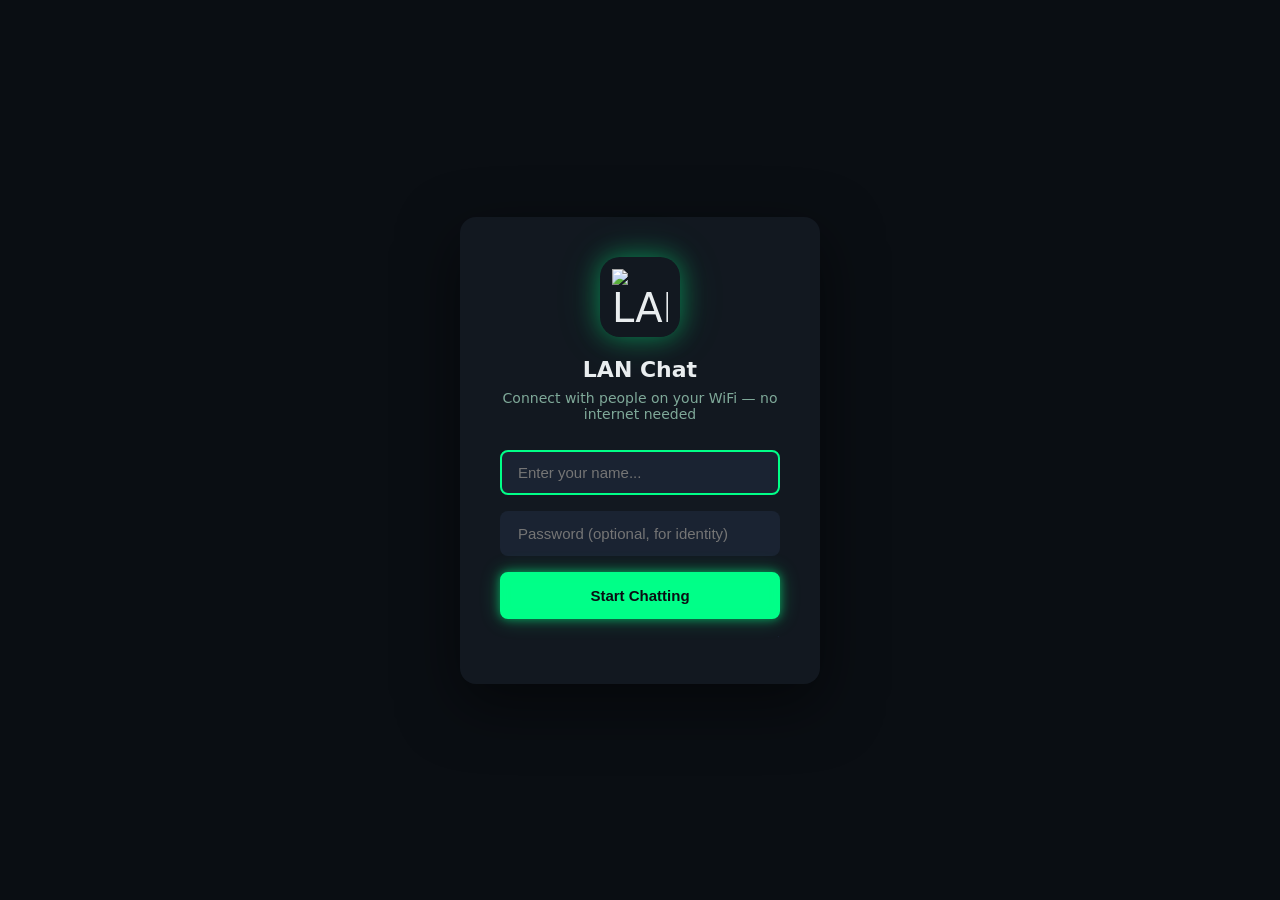
==== commit e7f769f5: "feat: hide admin login — secret dot trigger, ADMIN_PASSWORD env var, no server password visible to u" ====
--- a/lan-chat-final/templates/index.html
+++ b/lan-chat-final/templates/index.html
@@ -555,6 +555,48 @@
       width: fit-content;
     }
 
+    /* ── Message fade-in animation ─────────────────────────────────────────── */
+    @keyframes msgFadeIn {
+      from {
+        opacity: 0;
+        transform: translateY(6px);
+      }
+
+      to {
+        opacity: 1;
+        transform: translateY(0);
+      }
+    }
+
+    .msg-wrapper {
+      animation: msgFadeIn 0.18s ease-out;
+    }
+
+    /* ── Jump-to-bottom button ─────────────────────────────────────────────── */
+    #jump-to-bottom {
+      display: none;
+      position: absolute;
+      bottom: 70px;
+      right: 20px;
+      background: var(--accent);
+      color: #0a0e13;
+      border: none;
+      border-radius: 50%;
+      width: 36px;
+      height: 36px;
+      font-size: 16px;
+      cursor: pointer;
+      box-shadow: var(--neon-glow);
+      z-index: 20;
+      align-items: center;
+      justify-content: center;
+      transition: opacity 0.2s;
+    }
+
+    #jump-to-bottom.visible {
+      display: flex;
+    }
+
     /* TYPING INDICATOR */
     #typing-indicator {
       padding: 4px 8%;
@@ -1134,6 +1176,108 @@
       font-size: 10px;
       color: var(--text-muted);
       margin-left: 4px;
+    }
+
+    /* ── Reply-to preview ──────────────────────────────────────────────── */
+    .reply-preview {
+      background: rgba(0, 255, 136, 0.07);
+      border-left: 3px solid var(--accent);
+      border-radius: 4px;
+      padding: 4px 8px;
+      margin-bottom: 4px;
+      font-size: 12px;
+      color: var(--text-secondary);
+      cursor: pointer;
+      max-width: 100%;
+      overflow: hidden;
+      white-space: nowrap;
+      text-overflow: ellipsis;
+    }
+
+    .reply-preview strong {
+      color: var(--accent);
+      margin-right: 4px;
+    }
+
+    /* ── Reply bar (above input) ───────────────────────────────────────── */
+    #reply-bar {
+      display: none;
+      align-items: center;
+      gap: 8px;
+      padding: 6px 12px;
+      background: var(--bg-tertiary);
+      border-top: 1px solid var(--border);
+      font-size: 12px;
+      color: var(--text-secondary);
+    }
+
+    #reply-bar.active {
+      display: flex;
+    }
+
+    #reply-bar-text {
+      flex: 1;
+      overflow: hidden;
+      white-space: nowrap;
+      text-overflow: ellipsis;
+    }
+
+    #reply-bar-cancel {
+      cursor: pointer;
+      color: var(--danger);
+      font-size: 16px;
+      line-height: 1;
+    }
+
+    /* ── Message action buttons (edit/delete/reply) ────────────────────── */
+    .msg-actions {
+      display: none;
+      gap: 4px;
+      margin-top: 2px;
+    }
+
+    .msg-wrapper:hover .msg-actions {
+      display: flex;
+    }
+
+    .msg-action-btn {
+      background: none;
+      border: none;
+      cursor: pointer;
+      font-size: 13px;
+      padding: 2px 5px;
+      border-radius: 4px;
+      color: var(--text-muted);
+      transition: background 0.15s, color 0.15s;
+    }
+
+    .msg-action-btn:hover {
+      background: rgba(255, 255, 255, 0.08);
+      color: var(--text-primary);
+    }
+
+    /* ── Edited label ──────────────────────────────────────────────────── */
+    .edited-label {
+      font-size: 10px;
+      color: var(--text-muted);
+      font-style: italic;
+      margin-left: 4px;
+    }
+
+    /* ── Sound mute toggle ─────────────────────────────────────────────── */
+    #sound-mute-btn {
+      background: none;
+      border: none;
+      cursor: pointer;
+      font-size: 18px;
+      padding: 4px 8px;
+      color: var(--text-secondary);
+      border-radius: 6px;
+      transition: background 0.15s;
+    }
+
+    #sound-mute-btn:hover {
+      background: rgba(255, 255, 255, 0.07);
     }
 
     /* ── Toast notification ────────────────────────────────────────────── */
@@ -1286,7 +1430,15 @@
         autocomplete="off" />
       <input type="text" id="password-input" class="login-input" placeholder="Password (optional, for identity)"
         autocomplete="off" />
+      <!-- Admin password — hidden by default, revealed by clicking the tiny link below -->
+      <input type="password" id="admin-password-input" class="login-input" placeholder="Admin password"
+        autocomplete="off" style="display:none;margin-bottom:4px;" />
       <button class="login-btn" onclick="doLogin()">Start Chatting</button>
+      <!-- Invisible admin trigger — no label, no hint, just a tiny dot -->
+      <div style="text-align:right;margin-top:6px;">
+        <span id="admin-toggle" onclick="toggleAdminField()"
+          style="font-size:10px;color:var(--bg-tertiary);cursor:pointer;user-select:none;" title="">·</span>
+      </div>
     </div>
   </div>
 
@@ -1367,6 +1519,7 @@
             <div class="chat-header-status" id="header-status">Everyone online</div>
           </div>
           <div class="header-actions">
+            <button id="sound-mute-btn" onclick="toggleSoundMute()" title="Toggle notification sounds">🔔</button>
             <button class="icon-btn neon-icon" onclick="startCall('voice')" title="Voice call">
               <svg width="20" height="20" viewBox="0 0 24 24" fill="none" stroke="currentColor" stroke-width="2"
                 stroke-linecap="round" stroke-linejoin="round">
@@ -1401,10 +1554,22 @@
             Key: <code id="room-key-fingerprint"
               style="font-family:monospace;color:var(--text-secondary);font-size:11px;">—</code>
           </span>
+          <button onclick="rotateRoomKey()" title="Rotate encryption key (admin only)" style="background:none;border:1px solid rgba(0,255,136,0.3);color:var(--text-muted);
+                   border-radius:6px;padding:2px 8px;font-size:11px;cursor:pointer;">
+            🔄 Rotate key
+          </button>
         </div>
 
-        <div id="messages"></div>
+        <div id="messages" style="position:relative;"></div>
+        <button id="jump-to-bottom" onclick="scrollToBottom()" title="Jump to latest">↓</button>
         <div id="typing-indicator"></div>
+
+        <!-- Reply bar — shown when replying to a message -->
+        <div id="reply-bar">
+          <span style="color:var(--accent);">↩ Replying to</span>
+          <span id="reply-bar-text"></span>
+          <span id="reply-bar-cancel" onclick="cancelReply()" title="Cancel reply">✕</span>
+        </div>
 
         <div class="input-area" id="input-area">
           <button class="icon-btn" onclick="toggleEmoji()" title="Emoji" id="emoji-btn">😊</button>
@@ -1674,9 +1839,18 @@
       sharedSecrets: {},
       roomKeys: {},        // room_id -> CryptoKey (AES-GCM, session-only)
       currentRoomName: '', // display name of the active room (for header fallback)
+      isServerAdmin: false, // set to true if admin password was correct on login
       // ── Reliability ─────────────────────────────────────────────────
       pendingDecrypt: {},  // room_id -> [msg, ...] buffered until key arrives
-      msgStatus: {},       // msg_id -> 'sending'|'delivered'
+      msgStatus: {},       // tempId -> 'sending'|'delivered'|'seen'
+      tempIdMap: {},       // tempId -> DOM element id (for status updates)
+      offlineQueue: [],    // messages queued while disconnected
+      preJoinQueue: [],    // messages that arrived before identity was confirmed
+      // ── Reply-to ────────────────────────────────────────────────────
+      replyTo: null,       // {msg_id, from, text} — message being replied to
+      // ── Settings ────────────────────────────────────────────────────
+      soundMuted: false,   // mute notification sounds
+      serverPassword: '',  // server join password (if required)
     };
 
     // ─── E2E ENCRYPTION ───────────────────────────────────────────────
@@ -1816,8 +1990,25 @@
         // Flush any messages that arrived before the key was ready
         const pending = state.pendingDecrypt[roomId] || [];
         delete state.pendingDecrypt[roomId];
-        for (const msg of pending) {
-          await addMessage(msg, true);
+        if (pending.length) {
+          // Remove placeholder DOM elements and cached placeholder entries
+          const chatArr = state.chatMessages[roomId];
+          if (chatArr) {
+            // Strip out all _pending placeholders for this room
+            const toRemove = chatArr.filter(m => m._pending);
+            toRemove.forEach(m => {
+              if (m.msg_id) {
+                const el = document.querySelector(`[data-msg-id="${m.msg_id}"]`);
+                if (el) el.remove();
+              }
+            });
+            state.chatMessages[roomId] = chatArr.filter(m => !m._pending);
+          }
+          // Re-render each buffered message now that the key is available
+          for (const msg of pending) {
+            await addMessage(msg, true);
+          }
+          console.log(`[E2E] Flushed ${pending.length} buffered message(s) for room ${roomId}`);
         }
       },
 
@@ -1864,11 +2055,31 @@
       if (e.key === 'Enter') doLogin();
     });
 
+    function toggleAdminField() {
+      const f = document.getElementById('admin-password-input');
+      const t = document.getElementById('admin-toggle');
+      if (f.style.display === 'none') {
+        f.style.display = 'block';
+        f.focus();
+        t.style.color = 'var(--text-muted)';
+      } else {
+        f.style.display = 'none';
+        f.value = '';
+        t.style.color = 'var(--bg-tertiary)';
+      }
+    }
+
+    document.getElementById('admin-password-input').addEventListener('keydown', e => {
+      if (e.key === 'Enter') doLogin();
+      if (e.key === 'Escape') toggleAdminField();
+    });
+
     // ─── LOGIN ────────────────────────────────────────────────
     async function doLogin() {
       const name = document.getElementById('username-input').value.trim();
       if (!name) { alert('Please enter a name'); return; }
       state.username = name;
+      state.serverPassword = document.getElementById('admin-password-input').value;
 
       // Generate a session-only UID — never stored to disk or browser storage.
       // Tag will reset on page refresh (ephemeral by design).
@@ -1930,23 +2141,40 @@
           username: state.username,
           uid: state.uid,
           publicKey: state.myPublicKeyJwk,
+          server_password: state.serverPassword || '',
         });
-        // Rejoin room only once per connection cycle — guard prevents duplicates
+        // Rejoin room on every connect cycle (disconnect resets _hasRejoined)
         if (state.currentRoom && !_hasRejoined) {
           s.emit('room:join', { room_id: state.currentRoom });
           _hasRejoined = true;
         }
-        // Re-upload room key on reconnect so new joiners can get it
+        // Re-upload room key if we have it, so other members get it after reconnect
         if (state.currentRoom && state.roomKeys[state.currentRoom]) {
           E2E.exportRoomKey(state.currentRoom).then(jwk => {
             if (jwk) s.emit('room:key', { room_id: state.currentRoom, key: jwk });
           });
         }
+        // If we're in a room but lost the key (server restarted),
+        // room:joined from the rejoin above will deliver the key back.
+        // Flush offline message queue
+        if (state.offlineQueue.length) {
+          const queued = [...state.offlineQueue];
+          state.offlineQueue = [];
+          queued.forEach(payload => {
+            s.emit('send_message', payload);
+          });
+          showToast(`📤 Sent ${queued.length} queued message${queued.length > 1 ? 's' : ''}`);
+        }
       });
 
-      s.on('reconnecting', (attempt) => {
+      s.on('disconnect', () => {
+        _hasRejoined = false;   // reset so next connect can rejoin
         debugState.connected = false;
         updateDebugPanel();
+        setConnBanner('🔴 Disconnected — reconnecting…', '#1a0a0a', '#ff4455');
+      });
+
+      s.on('reconnecting', (attempt) => {
         setConnBanner(`🟡 Reconnecting… (${attempt}/10)`, '#1a1500', '#f0b429');
       });
 
@@ -1974,6 +2202,7 @@
         // Server confirms identity with tag
         state.tag = data.tag;
         state.display = data.display;   // "username#tag"
+        state.isServerAdmin = !!data.is_server_admin;
         if (data.username !== state.username) {
           state.username = data.username;
         }
@@ -1981,9 +2210,26 @@
         const color = stringToColor(state.username);
         document.getElementById('my-avatar').style.background = color;
         document.getElementById('my-avatar').textContent = state.username[0].toUpperCase();
+        // Show subtle admin badge on avatar if admin
+        if (state.isServerAdmin) {
+          document.getElementById('my-avatar').title = '👑 Server Admin';
+          document.getElementById('my-avatar').style.boxShadow = '0 0 0 2px gold';
+        }
         // Update debug state with confirmed identity
         debugState.userId = state.display;
         updateDebugPanel();
+
+        // Flush any messages that arrived before identity was confirmed
+        if (state.preJoinQueue.length) {
+          const queued = [...state.preJoinQueue];
+          state.preJoinQueue = [];
+          queued.forEach(msg => {
+            addMessage(msg, true);
+            if (msg.from !== state.display) {
+              notifyNewMessage(msg.from, msg.text || msg.name || '[File]');
+            }
+          });
+        }
       });
 
       // Receive a peer's public key
@@ -2046,6 +2292,11 @@
       });
 
       s.on('new_message', msg => {
+        // If identity not yet confirmed (reconnect race), buffer the message
+        if (!state.display) {
+          state.preJoinQueue.push(msg);
+          return;
+        }
         addMessage(msg, true);
 
         // Notify about new message
@@ -2070,6 +2321,80 @@
         div.textContent = msg.text;
         document.getElementById('messages').appendChild(div);
         scrollToBottom();
+      });
+
+      // ── Message edit / delete / seen ──────────────────────────────────────
+      s.on('message:edited', async data => {
+        const { msg_id, text, encrypted, to } = data;
+        // Update in chatMessages store
+        for (const arr of Object.values(state.chatMessages)) {
+          const m = arr.find(m => m.msg_id === msg_id);
+          if (m) {
+            if (encrypted) {
+              // Decrypt the new ciphertext
+              let plain = text;
+              if (to && state.roomKeys[to]) {
+                plain = await E2E.decryptRoom(encrypted, to) || '🔒 [decryption failed]';
+              } else if (to && to !== 'global') {
+                const peer = m.from === state.display ? to : m.from;
+                plain = await E2E.decrypt(encrypted, peer) || '🔒 [decryption failed]';
+              }
+              m.text = plain;
+            } else {
+              m.text = text;
+            }
+            m.edited = true;
+            break;
+          }
+        }
+        // Update DOM
+        const wrapper = document.querySelector(`[data-msg-id="${msg_id}"]`);
+        if (wrapper) {
+          const textEl = wrapper.querySelector('.bubble-text');
+          if (textEl) {
+            textEl.textContent = data._plaintext || text;
+            // Add edited label if not already there
+            if (!wrapper.querySelector('.edited-label')) {
+              const label = document.createElement('span');
+              label.className = 'edited-label';
+              label.textContent = ' (edited)';
+              textEl.appendChild(label);
+            }
+          }
+        }
+      });
+
+      s.on('message:deleted', data => {
+        const { msg_id } = data;
+        // Soft-delete in store
+        for (const arr of Object.values(state.chatMessages)) {
+          const m = arr.find(m => m.msg_id === msg_id);
+          if (m) { m.deleted = true; m.text = '🗑 This message was deleted'; break; }
+        }
+        // Update DOM
+        const wrapper = document.querySelector(`[data-msg-id="${msg_id}"]`);
+        if (wrapper) {
+          const textEl = wrapper.querySelector('.bubble-text');
+          if (textEl) {
+            textEl.textContent = '🗑 This message was deleted';
+            textEl.style.opacity = '0.5';
+            textEl.style.fontStyle = 'italic';
+          }
+          // Remove action buttons
+          wrapper.querySelectorAll('.msg-action-btn').forEach(b => b.remove());
+        }
+      });
+
+      s.on('message:seen', data => {
+        // data.msg_ids = array of msg_ids the peer has seen
+        // data.by = who saw them
+        if (!Array.isArray(data.msg_ids)) return;
+        data.msg_ids.forEach(id => {
+          if (state.msgStatus[id] !== 'seen') {
+            state.msgStatus[id] = 'seen';
+            _updateMsgStatus(id, '✅✅');
+          }
+        });
       });
 
       s.on('typing', data => {
@@ -2095,7 +2420,20 @@
 
       // ── Server error messages ─────────────────────────────────────────────
       s.on('error', data => {
-        showToast('⚠️ ' + (data.message || 'An error occurred'));
+        const code = data.code ? `[${data.code}] ` : '';
+        showToast('⚠️ ' + code + (data.message || 'An error occurred'));
+
+        // Server password required — show the field and prompt user
+        if (data.code === 'AUTH_FAILED') {
+          // Disconnect and go back to login
+          s.disconnect();
+          document.getElementById('app').style.display = 'none';
+          document.getElementById('login-screen').style.display = 'flex';
+          const pwField = document.getElementById('server-password-input');
+          pwField.placeholder = 'Server password (required)';
+          pwField.focus();
+          alert('⚠️ Wrong server password. Please enter the correct password.');
+        }
       });
 
       // ── Presence updates ──────────────────────────────────────────────────
@@ -2180,23 +2518,24 @@
       });
 
       s.on('room:joined', async data => {
+        // Set currentRoom FIRST so incoming messages during key import
+        // are correctly identified as room messages and buffered in pendingDecrypt
         state.currentRoom = data.room_id;
         state.currentRoomName = data.name;
         state.currentChat = data.room_id;
 
         if (!state.chatMessages[data.room_id]) state.chatMessages[data.room_id] = [];
 
-        // Import the room session key if the server provided one
+        // Import the room session key BEFORE rendering history.
+        // importRoomKey will flush pendingDecrypt automatically when done.
         if (data.session_key) {
-          console.log(`[E2E] Importing room key for ${data.room_id}`);
           try {
             await E2E.importRoomKey(data.room_id, data.session_key);
           } catch (err) {
             console.error('[E2E] Failed to import room key:', err);
           }
-        } else {
-          console.warn(`[E2E] No session_key in room:joined for ${data.room_id}`);
-        }
+        }
+        // If no key in payload, it will arrive via room:key event shortly.
 
         // Switch the chat view to this room
         document.getElementById('chat-placeholder').style.display = 'none';
@@ -2372,6 +2711,16 @@
         showToast('❌ Your request to join the room was denied.');
       });
 
+      // Token-based join — server approved the knock and issued a token
+      s.on('room:join_approved', data => {
+        showToast('✅ Approved! Joining room…');
+        // Present the token to complete the join
+        s.emit('room:join_with_token', {
+          token: data.token,
+          room_id: data.room_id,
+        });
+      });
+
       // Request notification permission
       requestNotificationPermission();
     }
@@ -2465,7 +2814,7 @@
       // ── Sound ─────────────────────────────────────────────────────────────
       // Only play sound when the window is not focused; focused window already
       // has the message appearing in the chat area.
-      if (!windowFocused && soundType !== 'none') {
+      if (!windowFocused && soundType !== 'none' && !state.soundMuted) {
         if (soundType === 'ring') {
           playRingTone();
         } else {
@@ -2595,8 +2944,14 @@
       // Decrypt encrypted messages
       if (msg.encrypted) {
         const isRoomMsg = msg.to && state.roomKeys[msg.to] !== undefined;
-        const isRoomTarget = msg.to && (msg.to === state.currentRoom ||
-          (msg.to.length === 8 && /^[0-9A-F]{8}$/i.test(msg.to)));
+        // A message is a room target if:
+        // 1. msg.to matches our current room, OR
+        // 2. msg.to is an 8-char hex room ID format (even if key not yet loaded)
+        const isRoomTarget = msg.to && (
+          msg.to === state.currentRoom ||
+          state.roomKeys[msg.to] !== undefined ||
+          /^[0-9A-F]{8}$/i.test(msg.to)
+        );
 
         if (isRoomMsg) {
           // Key available — decrypt now
@@ -2608,7 +2963,7 @@
           // Room message but key not yet available — buffer it
           if (!state.pendingDecrypt[msg.to]) state.pendingDecrypt[msg.to] = [];
           state.pendingDecrypt[msg.to].push(msg);
-          // Show a placeholder that will be replaced when key arrives
+          // Show a placeholder
           const placeholder = { ...msg, text: '⏳ waiting for encryption key…', _pending: true };
           const chatId = msg.to;
           if (!state.chatMessages[chatId]) state.chatMessages[chatId] = [];
@@ -2624,10 +2979,26 @@
         }
       }
 
-      // Mark own messages as delivered when we receive them back from server
-      if (msg.msg_id && msg.from === state.display && state.msgStatus[msg.msg_id] === 'sending') {
+      // Mark own messages as delivered when we receive them back from server.
+      // The server echo has the real msg_id; our local copy used a tempId.
+      // Find and update the local copy instead of adding a duplicate.
+      if (msg.msg_id && msg.from === state.display && !msg._local) {
+        // Look for a local temp message to replace
+        const chatId2 = msg.to === 'global' ? 'global'
+          : (msg.to === state.currentRoom || state.roomKeys[msg.to]) ? msg.to
+            : (msg.from === state.display ? msg.to : msg.from);
+        const msgs = state.chatMessages[chatId2] || [];
+        const localIdx = msgs.findIndex(m => m._local && m.text === (msg._origText || msg.text));
+        if (localIdx !== -1) {
+          // Replace temp with real, update status tick
+          const tempId = msgs[localIdx].msg_id;
+          msgs[localIdx] = { ...msg, _origText: undefined };
+          state.msgStatus[msg.msg_id] = 'delivered';
+          _updateMsgStatus(tempId, '✅', msg.msg_id);
+          return; // don't re-render
+        }
+        // No local copy found (e.g. history replay) — just mark delivered
         state.msgStatus[msg.msg_id] = 'delivered';
-        _updateMsgStatus(msg.msg_id, '✅');
       }
 
       // Determine chatId: room messages use room_id as chatId
@@ -2638,7 +3009,19 @@
           : (msg.from === state.display ? msg.to : msg.from);
 
       if (!state.chatMessages[chatId]) state.chatMessages[chatId] = [];
-      state.chatMessages[chatId].push(msg);
+      // Insert in sequence/timestamp order to handle out-of-order delivery
+      const arr = state.chatMessages[chatId];
+      // Use seq for room messages (more reliable), time for others
+      const msgOrder = msg.seq !== undefined ? msg.seq : msg.time;
+      const insertAt = arr.findIndex(m => {
+        const mOrder = m.seq !== undefined ? m.seq : m.time;
+        return mOrder > msgOrder;
+      });
+      if (insertAt === -1) {
+        arr.push(msg);
+      } else {
+        arr.splice(insertAt, 0, msg);
+      }
 
       // Update sidebar preview
       updatePreview(chatId, msg);
@@ -2682,11 +3065,35 @@
         bubble.appendChild(senderRow);
       }
 
+      // Reply-to preview
+      if (msg.reply_to) {
+        const replyDiv = document.createElement('div');
+        replyDiv.className = 'reply-preview';
+        const orig = _findMsgById(msg.reply_to.msg_id);
+        const origText = orig ? (orig.text || '[file]') : (msg.reply_to.text || '…');
+        replyDiv.innerHTML = `<strong>${msg.reply_to.from || '?'}</strong>${_escapeHtml(origText.slice(0, 80))}`;
+        replyDiv.onclick = () => _scrollToMsg(msg.reply_to.msg_id);
+        bubble.appendChild(replyDiv);
+      }
+
       // Content
-      if (msg.type === 'text') {
+      if (msg.deleted) {
+        const text = document.createElement('div');
+        text.className = 'bubble-text';
+        text.textContent = '🗑 This message was deleted';
+        text.style.opacity = '0.5';
+        text.style.fontStyle = 'italic';
+        bubble.appendChild(text);
+      } else if (msg.type === 'text') {
         const text = document.createElement('div');
         text.className = 'bubble-text';
         text.textContent = msg.text;
+        if (msg.edited) {
+          const label = document.createElement('span');
+          label.className = 'edited-label';
+          label.textContent = ' (edited)';
+          text.appendChild(label);
+        }
         bubble.appendChild(text);
       } else if (msg.type === 'file') {
         const el = renderFileContent(msg);
@@ -2704,7 +3111,8 @@
       time.className = 'bubble-time';
       if (isMe && msg.msg_id) {
         const status = state.msgStatus[msg.msg_id];
-        time.textContent = formatTime(msg.time) + (status === 'delivered' ? ' ✅' : ' ⏳');
+        const tick = status === 'seen' ? ' ✅✅' : (status === 'delivered' ? ' ✅' : ' ⏳');
+        time.textContent = formatTime(msg.time) + tick;
         time.dataset.msgId = msg.msg_id;
         time.id = 'status-' + msg.msg_id;
       } else {
@@ -2753,6 +3161,49 @@
           // Mobile: long-press (500 ms)
           attachLongPress(senderRow, _toggleMuteSender);
         }
+      }
+
+      // Message action buttons: reply (all), edit/delete (own or admin)
+      if (msg.msg_id && !msg.deleted && msg.type === 'text') {
+        const actions = document.createElement('div');
+        actions.className = 'msg-actions';
+
+        // Reply button — available on all messages
+        const replyBtn = document.createElement('button');
+        replyBtn.className = 'msg-action-btn';
+        replyBtn.title = 'Reply';
+        replyBtn.textContent = '↩';
+        replyBtn.onclick = () => startReply(msg);
+        actions.appendChild(replyBtn);
+
+        // Edit/delete — own messages only (or room admin)
+        const isRoomAdmin = msg.to && state.currentRoom === msg.to &&
+          state.socket && state.socket.connected;  // simplified; server enforces auth
+        if (isMe) {
+          const editBtn = document.createElement('button');
+          editBtn.className = 'msg-action-btn';
+          editBtn.title = 'Edit';
+          editBtn.textContent = '✏️';
+          editBtn.onclick = () => startEdit(msg);
+          actions.appendChild(editBtn);
+
+          const delBtn = document.createElement('button');
+          delBtn.className = 'msg-action-btn';
+          delBtn.title = 'Delete';
+          delBtn.textContent = '🗑';
+          delBtn.onclick = () => {
+            if (confirm('Delete this message?')) {
+              state.socket.emit('message:delete', {
+                msg_id: msg.msg_id,
+                to: msg.to,
+                from: msg.from,
+              });
+            }
+          };
+          actions.appendChild(delBtn);
+        }
+
+        bubble.appendChild(actions);
       }
 
       wrapper.appendChild(bubble);
@@ -2824,14 +3275,24 @@
 
     function scrollToBottom() {
       const el = document.getElementById('messages');
-      el.scrollTop = el.scrollHeight;
-    }
-
-    function _updateMsgStatus(msgId, tick) {
+      el.scrollTo({ top: el.scrollHeight, behavior: 'smooth' });
+      document.getElementById('jump-to-bottom').classList.remove('visible');
+    }
+
+    // Show jump-to-bottom button when user scrolls up
+    document.getElementById('messages').addEventListener('scroll', function () {
+      const btn = document.getElementById('jump-to-bottom');
+      const distFromBottom = this.scrollHeight - this.scrollTop - this.clientHeight;
+      btn.classList.toggle('visible', distFromBottom > 150);
+    });
+
+    function _updateMsgStatus(msgId, tick, newId) {
       const el = document.getElementById('status-' + msgId);
       if (el) {
-        const time = el.textContent.replace(/ [⏳✅]$/, '');
+        // Strip any existing tick (single or double checkmark, hourglass)
+        const time = el.textContent.replace(/ [⏳✅🟡]$/, '').replace(/ ✅✅$/, '');
         el.textContent = time + ' ' + tick;
+        if (newId) el.id = 'status-' + newId;  // re-key to real server msg_id
       }
     }
 
@@ -2845,58 +3306,102 @@
       const text = input.value.trim();
       if (!text) return;
 
-      // ── "Sending…" feedback for slow mobile networks ──────────────────────
-      // Clear input immediately so the user knows it was accepted,
-      // then show a temporary "sending" indicator in the chat.
+      // ── Edit mode: emit edit instead of new message ───────────────────────
+      if (state._editingMsg) {
+        const editMsg = state._editingMsg;
+        state._editingMsg = null;
+        cancelReply();
+        input.value = '';
+        input.style.height = 'auto';
+
+        let editPayload = { msg_id: editMsg.msg_id, to: editMsg.to, text, from: editMsg.from };
+
+        // Re-encrypt if needed
+        if (editMsg.encrypted) {
+          if (state.currentRoom && state.roomKeys[state.currentRoom]) {
+            const ct = await E2E.encryptRoom(text, state.currentRoom);
+            if (ct) { editPayload.encrypted = ct; editPayload.text = '🔒'; }
+          } else if (state.currentChat !== 'global') {
+            const ct = await E2E.encrypt(text, state.currentChat);
+            if (ct) { editPayload.encrypted = ct; editPayload.text = '🔒'; }
+          }
+        }
+
+        state.socket.emit('message:edit', editPayload);
+        // Optimistic local update
+        const m = _findMsgById(editMsg.msg_id);
+        if (m) { m.text = text; m.edited = true; }
+        const wrapper = document.querySelector(`[data-msg-id="${editMsg.msg_id}"]`);
+        if (wrapper) {
+          const textEl = wrapper.querySelector('.bubble-text');
+          if (textEl) {
+            textEl.textContent = text;
+            if (!wrapper.querySelector('.edited-label')) {
+              const label = document.createElement('span');
+              label.className = 'edited-label';
+              label.textContent = ' (edited)';
+              textEl.appendChild(label);
+            }
+          }
+        }
+        return;
+      }
+
       input.value = '';
       input.style.height = 'auto';
 
       const sendBtn = document.querySelector('.send-btn');
-      if (sendBtn) {
-        sendBtn.style.opacity = '0.5';
-        sendBtn.disabled = true;
-      }
-
-      let payload = { to: state.currentChat, text };
-
-      console.log(`[Send] currentChat: ${state.currentChat}, currentRoom: ${state.currentRoom}`);
+      if (sendBtn) { sendBtn.style.opacity = '0.5'; sendBtn.disabled = true; }
+
+      // Generate a client-side temp ID so we can track delivery
+      const tempId = 'tmp_' + Date.now() + '_' + Math.random().toString(36).slice(2, 7);
+
+      let payload = { to: state.currentChat, text, _tempId: tempId };
+
+      // Attach reply-to if set
+      if (state.replyTo) {
+        payload.reply_to = state.replyTo;
+        cancelReply();
+      }
 
       // Encrypt private DMs end-to-end (ECDH-derived shared key)
       if (state.currentChat !== 'global' && !state.currentRoom) {
-        console.log('[Send] Encrypting DM with ECDH');
         const ciphertext = await E2E.encrypt(text, state.currentChat);
-        if (ciphertext) {
-          payload.encrypted = ciphertext;
-          payload.text = '🔒';
-        }
+        if (ciphertext) { payload.encrypted = ciphertext; payload.text = '🔒'; }
       }
 
       // Encrypt room messages with the room session key (AES-GCM)
       if (state.currentRoom && state.roomKeys[state.currentRoom]) {
-        console.log(`[Send] Encrypting room message for ${state.currentRoom}`);
         const ciphertext = await E2E.encryptRoom(text, state.currentRoom);
-        if (ciphertext) {
-          payload.encrypted = ciphertext;
-          payload.text = '🔒';
-          console.log('[Send] Room message encrypted successfully');
-        } else {
-          console.warn('[Send] Room encryption returned null');
-        }
-      } else if (state.currentRoom) {
-        console.warn(`[Send] In room ${state.currentRoom} but no key available`);
-      }
-
-      state.socket.emit('send_message', payload);
-      state.socket.emit('stop_typing', { to: state.currentChat });
-
-      // Track sending status — will be updated to ✅ when server echoes it back
-      if (payload.msg_id) state.msgStatus[payload.msg_id] = 'sending';
-
-      // Restore send button
-      if (sendBtn) {
-        sendBtn.style.opacity = '';
-        sendBtn.disabled = false;
-      }
+        if (ciphertext) { payload.encrypted = ciphertext; payload.text = '🔒'; }
+      }
+
+      // Render the message locally immediately with ⏳ status
+      const localMsg = {
+        type: 'text',
+        from: state.display,
+        color: '',
+        text,
+        time: Date.now(),
+        to: state.currentChat,
+        msg_id: tempId,
+        _local: true,
+        _origText: text,  // keep original for echo matching
+        reply_to: payload.reply_to,
+      };
+      state.msgStatus[tempId] = 'sending';
+      await addMessage(localMsg, true);
+
+      // If offline, queue for later; otherwise send now
+      if (!state.socket || !state.socket.connected) {
+        state.offlineQueue.push(payload);
+        showToast('📶 Offline — message queued');
+      } else {
+        state.socket.emit('send_message', payload);
+        state.socket.emit('stop_typing', { to: state.currentChat });
+      }
+
+      if (sendBtn) { sendBtn.style.opacity = ''; sendBtn.disabled = false; }
     }
 
     function handleKey(e) {
@@ -2904,6 +3409,64 @@
         e.preventDefault();
         sendMessage(); // async, fire-and-forget is fine here
       }
+    }
+
+    // ─── REPLY-TO ──────────────────────────────────────────────
+    function startReply(msg) {
+      state.replyTo = { msg_id: msg.msg_id, from: msg.from, text: msg.text || '[file]' };
+      const bar = document.getElementById('reply-bar');
+      const barText = document.getElementById('reply-bar-text');
+      barText.textContent = `${msg.from}: ${(msg.text || '[file]').slice(0, 60)}`;
+      bar.classList.add('active');
+      document.getElementById('msg-input').focus();
+    }
+
+    function cancelReply() {
+      state.replyTo = null;
+      document.getElementById('reply-bar').classList.remove('active');
+    }
+
+    // ─── EDIT MESSAGE ──────────────────────────────────────────
+    function startEdit(msg) {
+      const input = document.getElementById('msg-input');
+      input.value = msg.text || '';
+      input.focus();
+      // Store edit context so sendMessage knows to emit edit instead of new message
+      state._editingMsg = msg;
+      const bar = document.getElementById('reply-bar');
+      const barText = document.getElementById('reply-bar-text');
+      barText.textContent = `Editing: ${(msg.text || '').slice(0, 60)}`;
+      bar.classList.add('active');
+    }
+
+    // ─── SOUND MUTE TOGGLE ─────────────────────────────────────
+    function toggleSoundMute() {
+      state.soundMuted = !state.soundMuted;
+      const btn = document.getElementById('sound-mute-btn');
+      if (btn) btn.textContent = state.soundMuted ? '🔕' : '🔔';
+      showToast(state.soundMuted ? '🔕 Notification sounds muted' : '🔔 Notification sounds on');
+    }
+
+    // ─── MESSAGE HELPERS ───────────────────────────────────────
+    function _findMsgById(msgId) {
+      for (const arr of Object.values(state.chatMessages)) {
+        const m = arr.find(m => m.msg_id === msgId);
+        if (m) return m;
+      }
+      return null;
+    }
+
+    function _scrollToMsg(msgId) {
+      const el = document.querySelector(`[data-msg-id="${msgId}"]`);
+      if (el) {
+        el.scrollIntoView({ behavior: 'smooth', block: 'center' });
+        el.style.outline = '2px solid var(--accent)';
+        setTimeout(() => { el.style.outline = ''; }, 1500);
+      }
+    }
+
+    function _escapeHtml(str) {
+      return str.replace(/&/g, '&amp;').replace(/</g, '&lt;').replace(/>/g, '&gt;');
     }
 
     let typingTimeout;
@@ -3143,6 +3706,17 @@
 
       // Clear typing
       document.getElementById('typing-indicator').textContent = '';
+
+      // Emit seen for DM messages from the other party
+      if (isDM && state.socket && state.socket.connected) {
+        const unseenIds = (state.chatMessages[chatId] || [])
+          .filter(m => m.from === chatId && m.msg_id && state.msgStatus[m.msg_id] !== 'seen')
+          .map(m => m.msg_id);
+        if (unseenIds.length) {
+          state.socket.emit('message:seen', { msg_ids: unseenIds, sender: chatId });
+          unseenIds.forEach(id => { state.msgStatus[id] = 'seen'; });
+        }
+      }
     }
 
     // ─── USER LIST ────────────────────────────────────────────────
@@ -3280,6 +3854,18 @@
     // Legacy stubs — kept so nothing breaks if called
     function toggleDebugPanel() { if (DEV_MODE) updateDebugPanel(); }
     function refreshDebug() { updateDebugPanel(); }
+
+    async function rotateRoomKey() {
+      if (!state.currentRoom) return;
+      try {
+        await E2E.generateRoomKey(state.currentRoom);
+        const jwk = await E2E.exportRoomKey(state.currentRoom);
+        state.socket.emit('room:key', { room_id: state.currentRoom, key: jwk });
+        showToast('🔄 Room key rotated — new key distributed to members');
+      } catch (err) {
+        showToast('❌ Key rotation failed');
+      }
+    }
 
     function copyRoomId() {
       const roomId = document.getElementById('room-id-display').textContent;
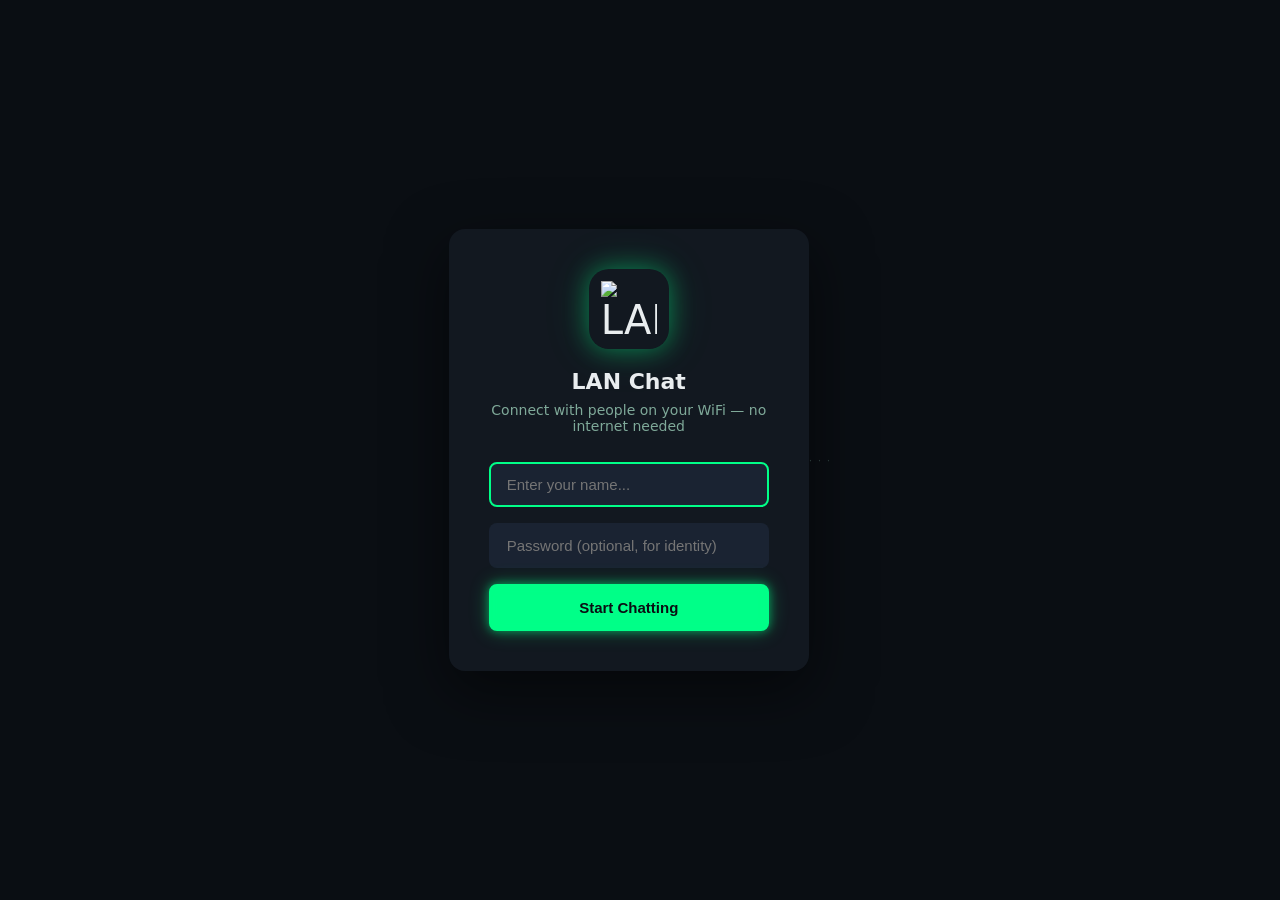
==== commit bf1d3546: "ux: admin field easier to find — dot trigger + Ctrl+Shift+A, startup prompt in start.bat, clear serv" ====
--- a/lan-chat-final/templates/index.html
+++ b/lan-chat-final/templates/index.html
@@ -1430,15 +1430,19 @@
         autocomplete="off" />
       <input type="text" id="password-input" class="login-input" placeholder="Password (optional, for identity)"
         autocomplete="off" />
-      <!-- Admin password — hidden by default, revealed by clicking the tiny link below -->
-      <input type="password" id="admin-password-input" class="login-input" placeholder="Admin password"
-        autocomplete="off" style="display:none;margin-bottom:4px;" />
+      <!-- Admin password — hidden by default -->
+      <div id="admin-field-wrap" style="display:none;">
+        <input type="password" id="admin-password-input" class="login-input" placeholder="🔑 Admin password"
+          autocomplete="off" style="border-color:rgba(255,200,0,0.5);margin-bottom:4px;" />
+      </div>
       <button class="login-btn" onclick="doLogin()">Start Chatting</button>
-      <!-- Invisible admin trigger — no label, no hint, just a tiny dot -->
-      <div style="text-align:right;margin-top:6px;">
-        <span id="admin-toggle" onclick="toggleAdminField()"
-          style="font-size:10px;color:var(--bg-tertiary);cursor:pointer;user-select:none;" title="">·</span>
-      </div>
+    </div>
+    <!-- Admin trigger — visible but subtle, outside the main box -->
+    <div style="text-align:center;margin-top:16px;">
+      <span id="admin-toggle" onclick="toggleAdminField()" style="font-size:11px;color:var(--text-muted);cursor:pointer;opacity:0.4;
+               user-select:none;letter-spacing:1px;" title="Admin login">
+        · · ·
+      </span>
     </div>
   </div>
 
@@ -2056,18 +2060,34 @@
     });
 
     function toggleAdminField() {
+      const wrap = document.getElementById('admin-field-wrap');
+      const t = document.getElementById('admin-toggle');
       const f = document.getElementById('admin-password-input');
-      const t = document.getElementById('admin-toggle');
-      if (f.style.display === 'none') {
-        f.style.display = 'block';
+      if (wrap.style.display === 'none') {
+        wrap.style.display = 'block';
         f.focus();
+        t.style.opacity = '1';
+        t.style.color = 'gold';
+        t.textContent = '🔑 Admin';
+      } else {
+        wrap.style.display = 'none';
+        f.value = '';
+        t.style.opacity = '0.4';
         t.style.color = 'var(--text-muted)';
-      } else {
-        f.style.display = 'none';
-        f.value = '';
-        t.style.color = 'var(--bg-tertiary)';
-      }
-    }
+        t.textContent = '· · ·';
+      }
+    }
+
+    // Ctrl+Shift+A keyboard shortcut to reveal admin field
+    document.addEventListener('keydown', e => {
+      if (e.ctrlKey && e.shiftKey && e.key === 'A') {
+        const loginScreen = document.getElementById('login-screen');
+        if (loginScreen && loginScreen.style.display !== 'none') {
+          e.preventDefault();
+          toggleAdminField();
+        }
+      }
+    });
 
     document.getElementById('admin-password-input').addEventListener('keydown', e => {
       if (e.key === 'Enter') doLogin();
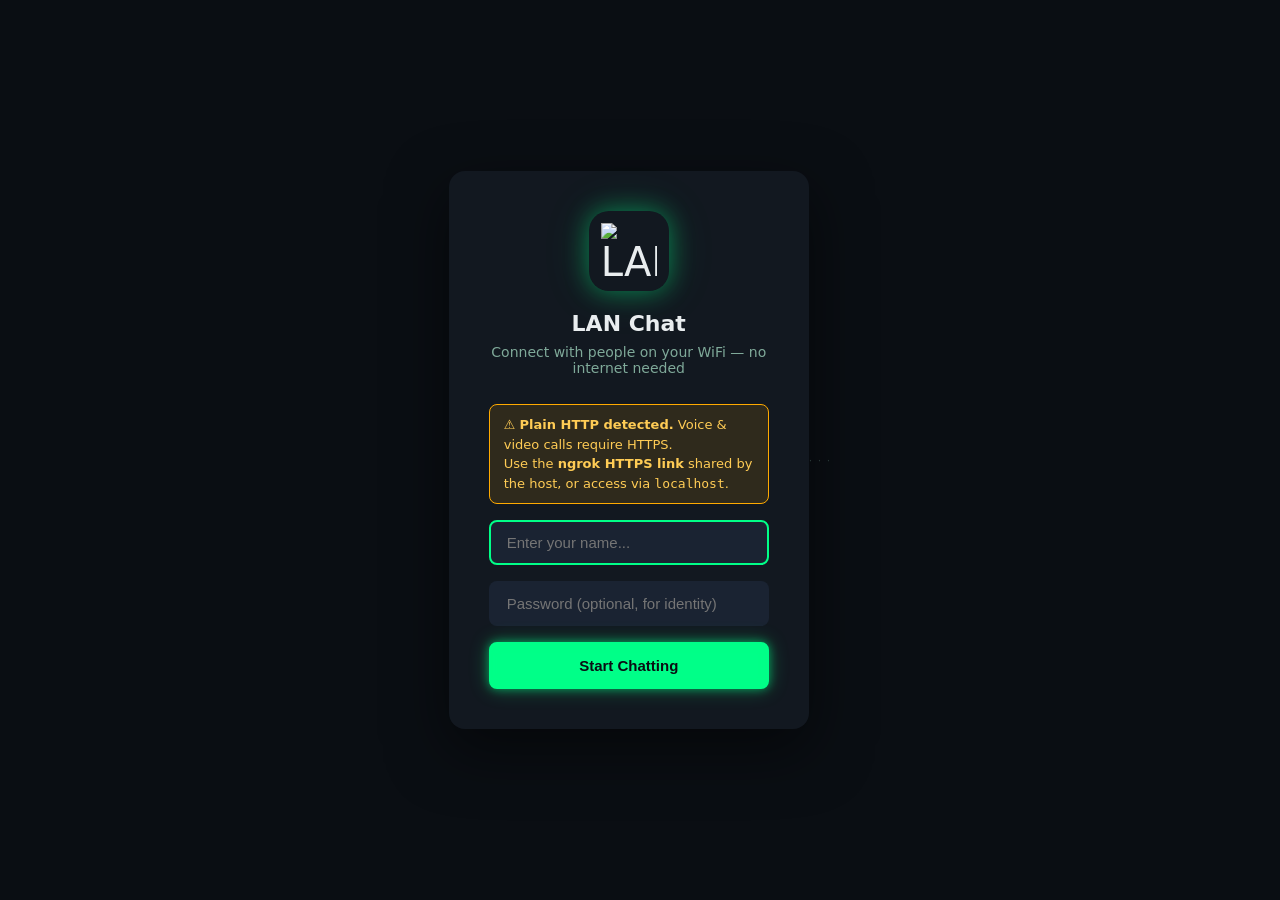
==== commit cd453051: "test: signed commit verification" ====
--- a/lan-chat-final/templates/index.html
+++ b/lan-chat-final/templates/index.html
@@ -7,7 +7,9 @@
   <title>LAN Chat</title>
   <link rel="manifest" href="/static/manifest.json">
   <link rel="icon" type="image/svg+xml" href="/static/icon.svg">
-  <link rel="apple-touch-icon" href="/static/icon.svg">
+  <!-- iOS requires a PNG apple-touch-icon — SVG is ignored and falls back to "L" -->
+  <link rel="apple-touch-icon" sizes="192x192" href="/static/icon-192.png">
+  <link rel="apple-touch-icon" sizes="512x512" href="/static/icon-512.png">
   <link rel="preconnect" href="https://fonts.googleapis.com">
   <link href="https://fonts.googleapis.com/css2?family=Segoe+UI:wght@400;500;600&display=swap" rel="stylesheet">
   <!-- Emoji Picker (bundled locally - works offline) -->
@@ -415,6 +417,21 @@
       filter: drop-shadow(0 0 6px rgba(0, 255, 136, 0.6));
     }
 
+    /* Lock overlay on call buttons when HTTPS is not available */
+    .icon-btn.https-locked {
+      position: relative;
+    }
+
+    .icon-btn.https-locked::after {
+      content: '🔒';
+      position: absolute;
+      bottom: -2px;
+      right: -2px;
+      font-size: 9px;
+      line-height: 1;
+      pointer-events: none;
+    }
+
     .icon-btn.danger:hover {
       background: rgba(239, 68, 68, 0.15);
       color: var(--danger);
@@ -1426,6 +1443,13 @@
       </div>
       <h1>LAN Chat</h1>
       <p>Connect with people on your WiFi — no internet needed</p>
+      <!-- HTTPS warning — shown only on plain HTTP (non-localhost) -->
+      <div id="https-warning"
+        style="display:none;background:rgba(255,170,0,0.12);border:1px solid #ffaa00;
+           border-radius:8px;padding:10px 14px;margin-bottom:16px;font-size:13px;color:#ffcc55;text-align:left;line-height:1.5;">
+        ⚠️ <strong>Plain HTTP detected.</strong> Voice &amp; video calls require HTTPS.<br>
+        Use the <strong>ngrok HTTPS link</strong> shared by the host, or access via <code>localhost</code>.
+      </div>
       <input type="text" id="username-input" class="login-input" placeholder="Enter your name..." maxlength="20"
         autocomplete="off" />
       <input type="text" id="password-input" class="login-input" placeholder="Password (optional, for identity)"
@@ -1763,6 +1787,28 @@
   </div>
 
   <script>
+    // ─── HTTPS WARNING + CALL BUTTON ENFORCEMENT ─────────────────
+    // WebRTC (calls) requires HTTPS or localhost. Warn users on plain HTTP
+    // and disable the call buttons so they don't fail silently.
+    if (location.protocol !== 'https:' &&
+      location.hostname !== 'localhost' &&
+      location.hostname !== '127.0.0.1') {
+      const w = document.getElementById('https-warning');
+      if (w) w.style.display = 'block';
+
+      // Disable call buttons as soon as the DOM is ready
+      document.addEventListener('DOMContentLoaded', () => {
+        document.querySelectorAll('[onclick*="startCall"]').forEach(btn => {
+          btn.disabled = true;
+          btn.title = '🔒 Calls require HTTPS — use the ngrok link';
+          btn.style.opacity = '0.35';
+          btn.style.cursor = 'not-allowed';
+          // Add a lock badge so users instantly understand why
+          btn.classList.add('https-locked');
+        });
+      });
+    }
+
     // ─── DEV MODE ─────────────────────────────────────────────
     // Active on localhost automatically, or manually via:
     //   localStorage.setItem("dev_mode", "true")  → reload
@@ -2872,42 +2918,55 @@
     function stopRingTone() {
       _ringStopFns.forEach(fn => { try { fn(); } catch (_) { } });
       _ringStopFns = [];
+      // Stop vibration on mobile
+      if (navigator.vibrate) navigator.vibrate(0);
     }
 
     function playRingTone() {
       stopRingTone(); // cancel any previous ring
+      // Mobile vibration — exactly mirrors the audio double-ring pattern:
+      // burst(400) gap(200) burst(400) pause(1600) × 5 repeats
+      if (navigator.vibrate) {
+        navigator.vibrate([400, 200, 400, 1600, 400, 200, 400, 1600, 400, 200, 400, 1600, 400, 200, 400, 1600, 400, 200, 400]);
+      }
       try {
         const ctx = getAudioCtx();
-        const ringDuration = 0.5;
-        const silenceDuration = 0.5;
-        const repeatCount = 6;
         const oscillators = [];
 
-        for (let i = 0; i < repeatCount; i++) {
-          const startTime = ctx.currentTime + i * (ringDuration + silenceDuration);
-
-          [800, 1200].forEach(freq => {
+        // Classic telephone double-ring: two 0.4s bursts, 0.2s gap, 1.6s silence. Repeats 5×.
+        const burst = 0.4, gap = 0.2, pause = 1.6;
+        const cycle = burst + gap + burst + pause; // 2.6s per cycle
+        const repeats = 5;
+
+        function makeBurst(startTime) {
+          // Three layered harmonics for warm telephone timbre
+          [
+            { f: 480, vol: 0.22, type: 'sine' },
+            { f: 960, vol: 0.10, type: 'sine' },
+            { f: 1440, vol: 0.05, type: 'triangle' },
+          ].forEach(({ f, vol, type }) => {
             const osc = ctx.createOscillator();
             const gain = ctx.createGain();
-
             osc.connect(gain);
             gain.connect(ctx.destination);
-
-            osc.frequency.value = freq;
-            osc.type = 'sine';
-
+            osc.frequency.value = f;
+            osc.type = type;
             gain.gain.setValueAtTime(0, startTime);
-            gain.gain.linearRampToValueAtTime(0.2, startTime + 0.05);
-            gain.gain.setValueAtTime(0.2, startTime + ringDuration - 0.1);
-            gain.gain.linearRampToValueAtTime(0, startTime + ringDuration);
-
+            gain.gain.linearRampToValueAtTime(vol, startTime + 0.02);
+            gain.gain.setValueAtTime(vol, startTime + burst - 0.04);
+            gain.gain.linearRampToValueAtTime(0, startTime + burst);
             osc.start(startTime);
-            osc.stop(startTime + ringDuration);
+            osc.stop(startTime + burst);
             oscillators.push(osc);
           });
         }
 
-        // Register stop function so the ring can be cancelled early
+        for (let i = 0; i < repeats; i++) {
+          const base = ctx.currentTime + i * cycle;
+          makeBurst(base);               // first burst
+          makeBurst(base + burst + gap); // second burst (double-ring)
+        }
+
         _ringStopFns.push(() => {
           oscillators.forEach(o => { try { o.stop(); } catch (_) { } });
         });
@@ -4097,6 +4156,14 @@
         return;
       }
 
+      // Block calls on plain HTTP (WebRTC requires HTTPS or localhost)
+      if (location.protocol !== 'https:' &&
+        location.hostname !== 'localhost' &&
+        location.hostname !== '127.0.0.1') {
+        showToast('⚠️ Calls require HTTPS — use the ngrok link');
+        return;
+      }
+
       // Check browser support
       if (!navigator.mediaDevices || !navigator.mediaDevices.getUserMedia) {
         alert('⚠️ Your browser does not support calls.\n\nTry:\n• Chrome, Firefox, Safari, or Edge\n• Access over HTTPS (or localhost)\n• Allow camera/microphone when prompted');
@@ -4682,10 +4749,39 @@
     } // end handleSignal
 
     // ─── WebRTC STATS MONITOR ─────────────────────────────────────────
+    let _lastAudioBytes = 0;
+    let _noAudioWarned = false;
+
+    function _showCallWarning(msg) {
+      const el = document.getElementById('call-status');
+      if (el && !el.dataset.warning) {
+        el.dataset.warning = '1';
+        const prev = el.textContent;
+        el.textContent = msg;
+        el.style.color = '#ffaa00';
+        setTimeout(() => {
+          el.textContent = prev;
+          el.style.color = '';
+          delete el.dataset.warning;
+        }, 5000);
+      }
+    }
+
     async function monitorWebRTCStats() {
       if (!state.peerConnection || state.callState !== 'connected') return;
 
       try {
+        // ── Local mic checks (instant feedback, no stats API needed) ─────────
+        if (!state.localStream || state.localStream.getAudioTracks().length === 0) {
+          _showCallWarning('🎤 Microphone not detected');
+          return;
+        }
+        const localTrack = state.localStream.getAudioTracks()[0];
+        if (localTrack && !localTrack.enabled) {
+          _showCallWarning('🔇 You are muted');
+          // Don't return — still check remote audio below
+        }
+
         const stats = await state.peerConnection.getStats();
         let audioStats = null, videoStats = null, candidatePair = null;
 
@@ -4700,20 +4796,35 @@
         });
 
         if (audioStats) {
-          console.log('[WebRTC-Stats] Audio - Received:', audioStats.bytesReceived, 'packets:', audioStats.packetsReceived);
-          if (audioStats.bytesReceived === 0) {
-            console.warn('[WebRTC-Stats] ⚠️ No audio data received! Check if remote is sending audio.');
+          const bytesNow = audioStats.bytesReceived || 0;
+          const packetsLost = audioStats.packetsLost || 0;
+          const packetsRecvd = audioStats.packetsReceived || 1;
+          const lossRate = packetsLost / (packetsLost + packetsRecvd);
+
+          // Stalled audio — bytes stopped increasing after connection
+          if (bytesNow === _lastAudioBytes && bytesNow > 0 && !_noAudioWarned) {
+            _noAudioWarned = true;
+            _showCallWarning('🔇 No audio received — check remote mic');
+          } else if (bytesNow > _lastAudioBytes) {
+            _noAudioWarned = false;
           }
+          _lastAudioBytes = bytesNow;
+
+          if (lossRate > 0.1) {
+            _showCallWarning(`⚠️ Poor connection — ${Math.round(lossRate * 100)}% packet loss`);
+          }
+
+          console.log('[WebRTC-Stats] Audio bytes:', bytesNow, 'loss:', Math.round(lossRate * 100) + '%');
         } else {
-          console.warn('[WebRTC-Stats] No audio stats yet (still connecting or no audio track)');
+          console.warn('[WebRTC-Stats] No audio stats yet');
         }
 
         if (videoStats) {
-          console.log('[WebRTC-Stats] Video - Received:', videoStats.bytesReceived, 'packets:', videoStats.packetsReceived);
+          console.log('[WebRTC-Stats] Video bytes:', videoStats.bytesReceived);
         }
 
         if (candidatePair) {
-          console.log('[WebRTC-Stats] ICE - Current bitrate:', candidatePair.availableOutgoingBitrate.toFixed(0), 'bps');
+          console.log('[WebRTC-Stats] Bitrate:', (candidatePair.availableOutgoingBitrate || 0).toFixed(0), 'bps');
         }
       } catch (err) {
         console.warn('[WebRTC-Stats] Error:', err.message);
@@ -4738,8 +4849,10 @@
 
     function endCall() {
       console.log('[Call] Ending call');
-      stopRingTone();   // cancel any active ring tone immediately
+      stopRingTone();   // also stops vibration
       stopStatsMonitoring();
+      _lastAudioBytes = 0;
+      _noAudioWarned = false;
 
       // Clear ICE candidate buffer
       state.iceCandidateBuffer = [];
@@ -4804,9 +4917,13 @@
       const callNotif = _activeNotifs.get(`call-${state.callTarget}`);
       if (callNotif) { try { callNotif.close(); } catch (_) { } }
 
-      // Reset button states
-      document.getElementById('mute-btn').textContent = '🎙️';
-      document.getElementById('cam-btn').textContent = '📷';
+      // Reset button SVG icons to default (unmuted / cam-on) state
+      const muteIcon = document.getElementById('mute-icon');
+      if (muteIcon) muteIcon.innerHTML = '<path d="M12 1a4 4 0 0 1 4 4v7a4 4 0 0 1-8 0V5a4 4 0 0 1 4-4zm0 2a2 2 0 0 0-2 2v7a2 2 0 0 0 4 0V5a2 2 0 0 0-2-2zm-7 8a1 1 0 0 1 1 1 6 6 0 0 0 12 0 1 1 0 0 1 2 0 8 8 0 0 1-7 7.93V21h2a1 1 0 0 1 0 2H9a1 1 0 0 1 0-2h2v-1.07A8 8 0 0 1 4 12a1 1 0 0 1 1-1z"/>';
+      const camIcon = document.getElementById('cam-icon');
+      if (camIcon) camIcon.innerHTML = '<path d="M15 8H5a2 2 0 0 0-2 2v6a2 2 0 0 0 2 2h10a2 2 0 0 0 2-2v-1.5l4 2.5V9l-4 2.5V10a2 2 0 0 0-2-2z"/>';
+      document.getElementById('mute-btn')?.classList.remove('active-mute');
+      document.getElementById('cam-btn')?.classList.remove('cam-off');
     }
 
     function toggleMute() {
